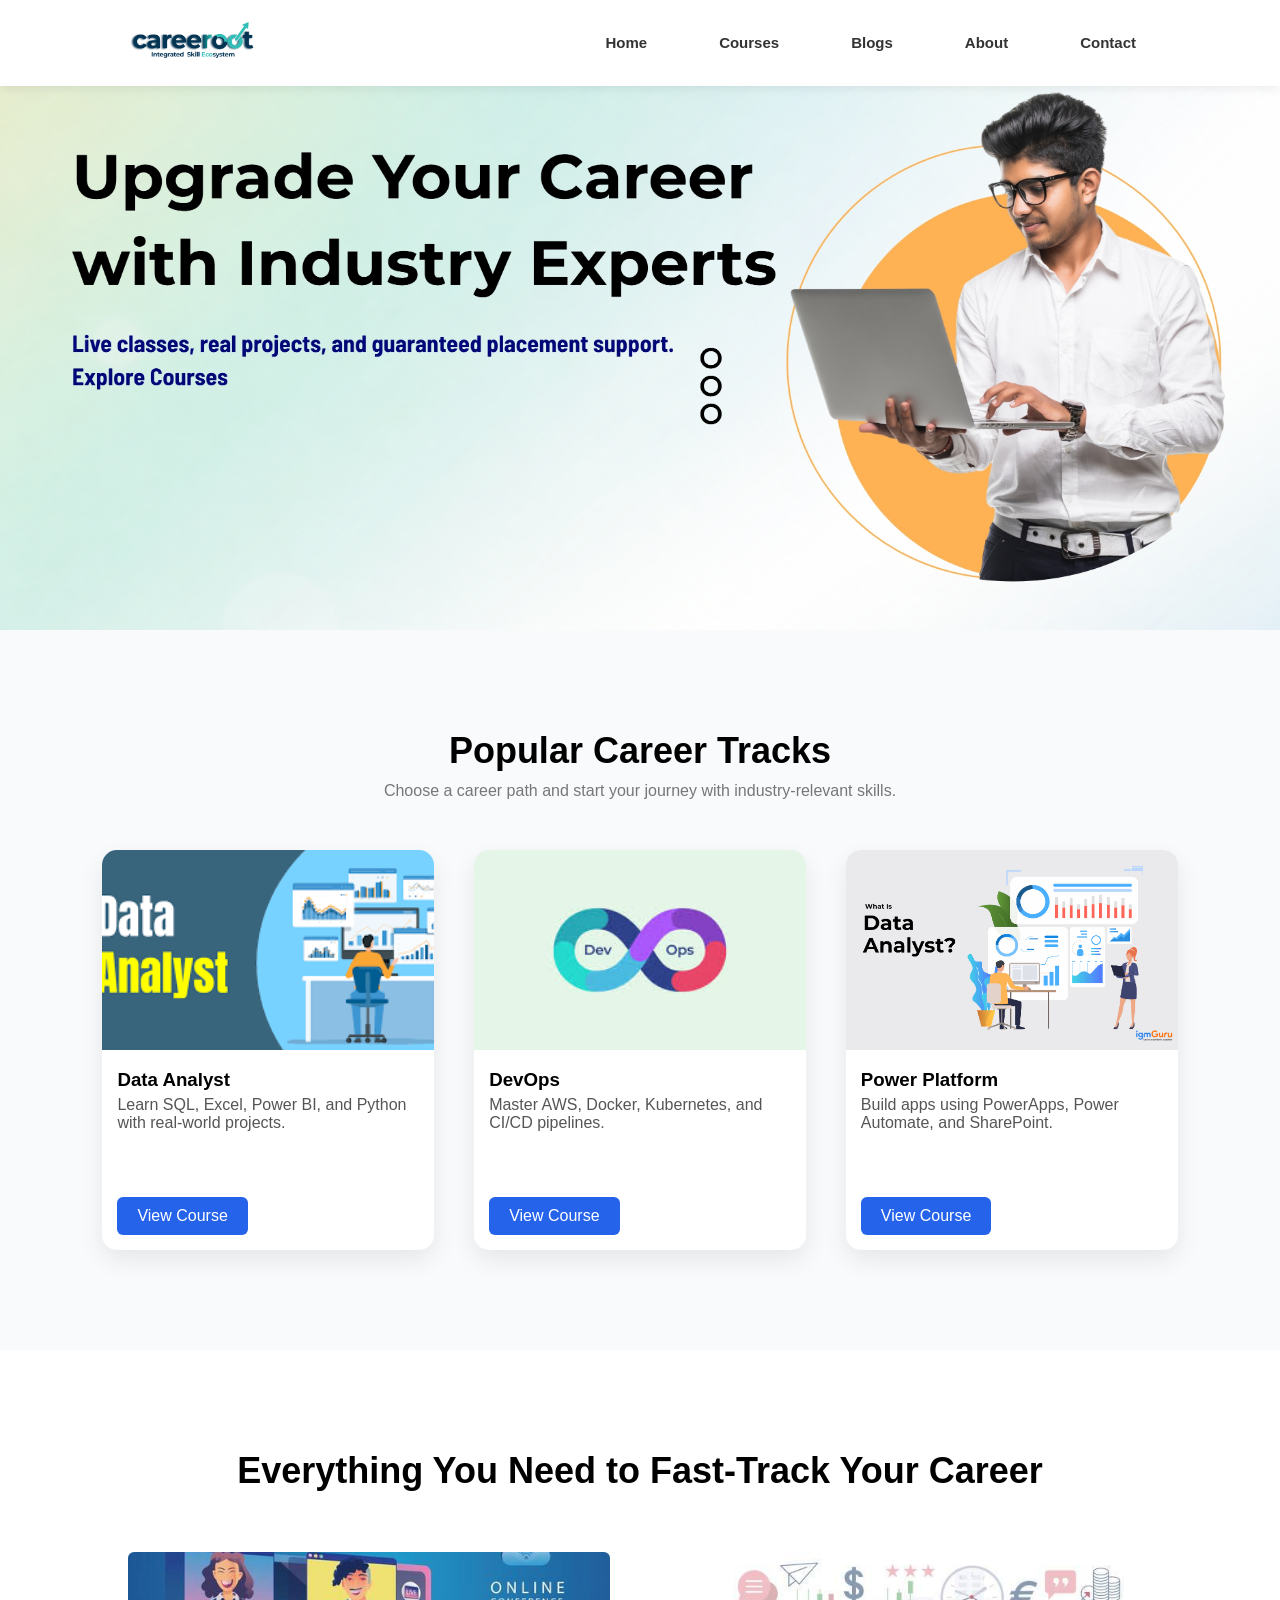
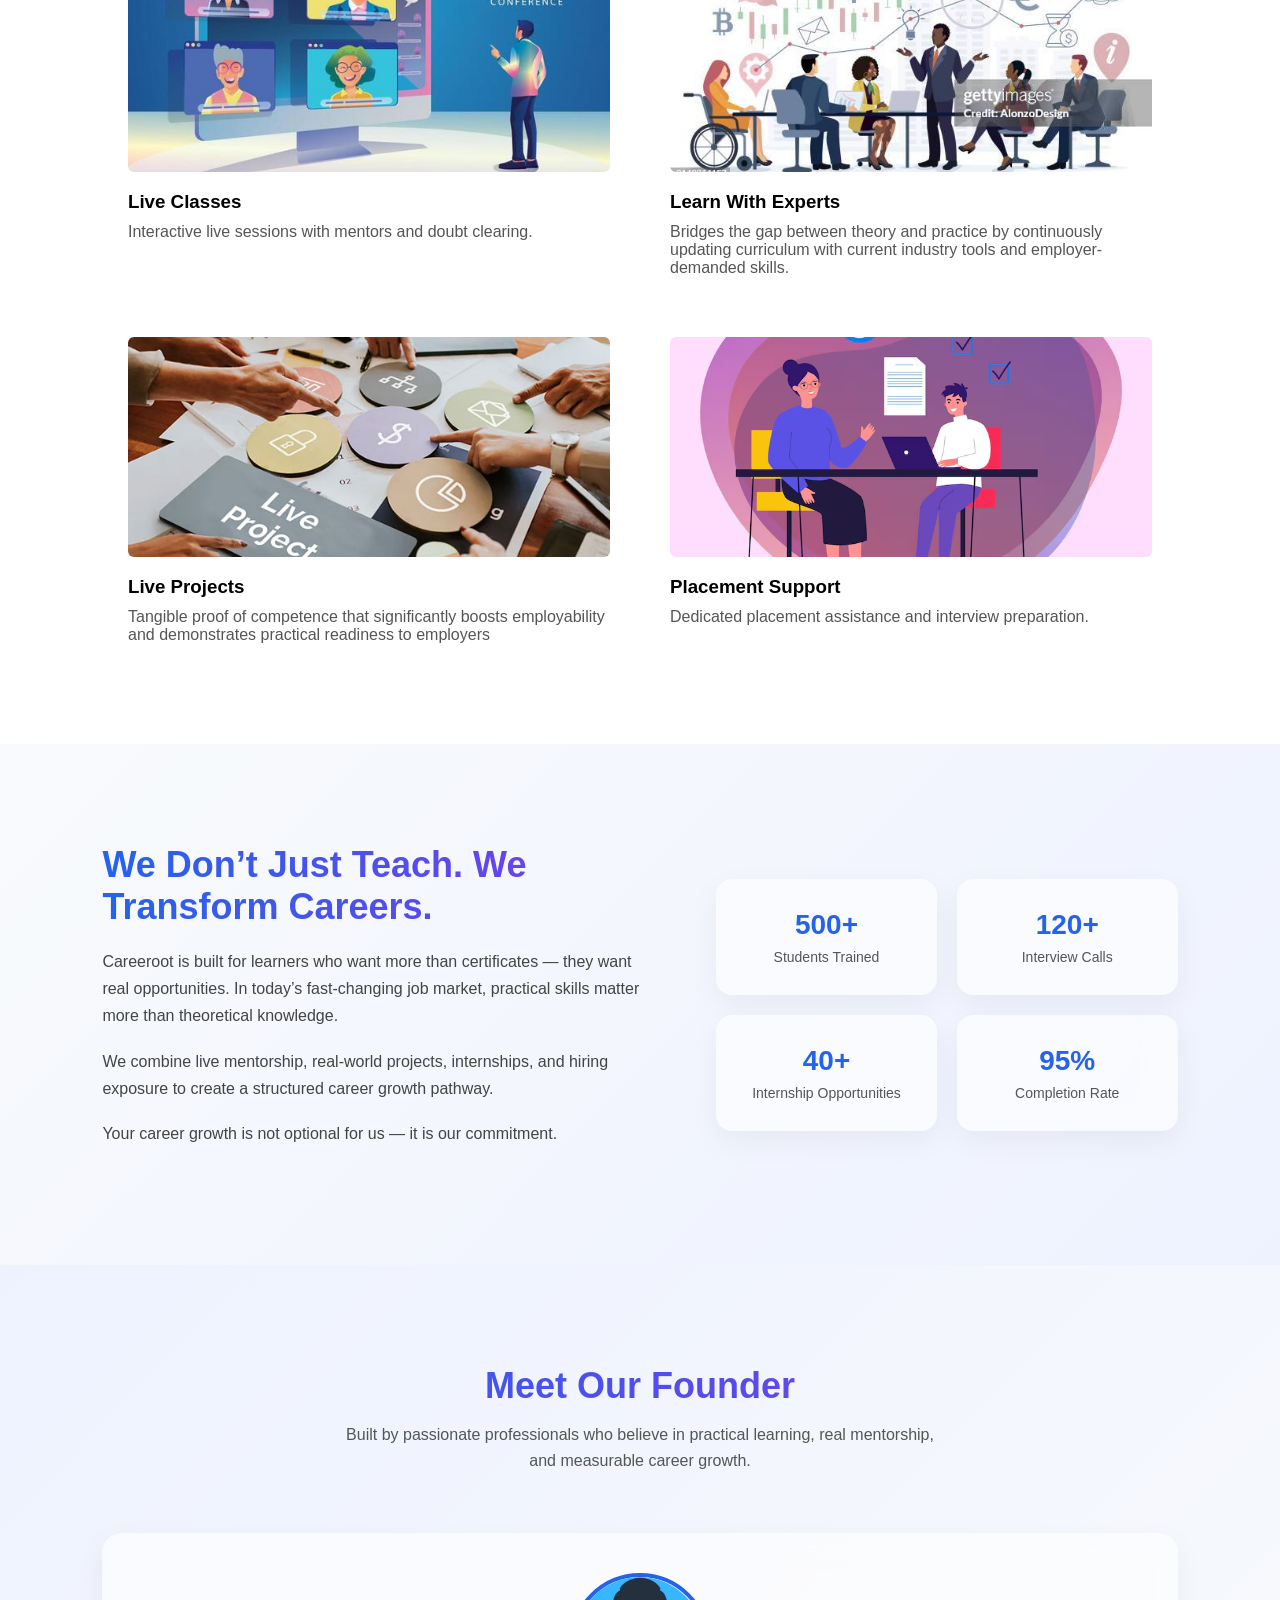
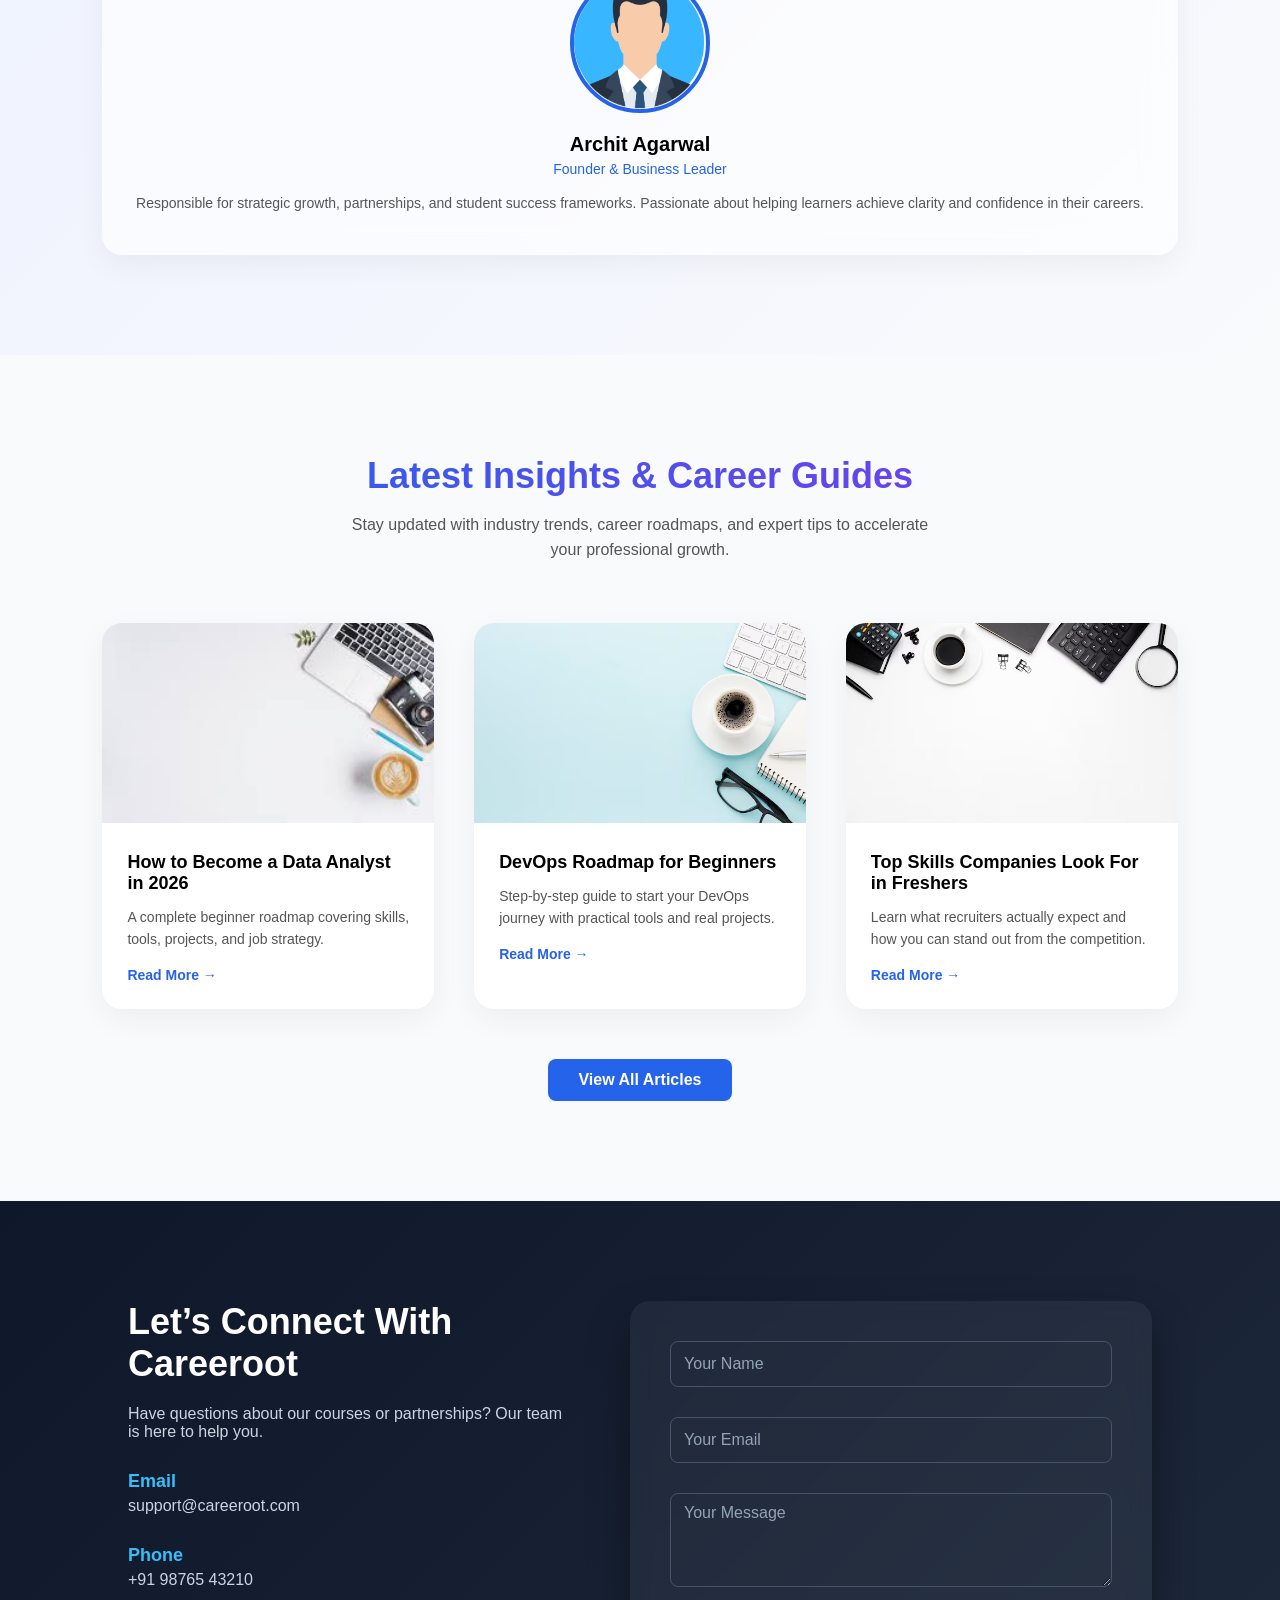
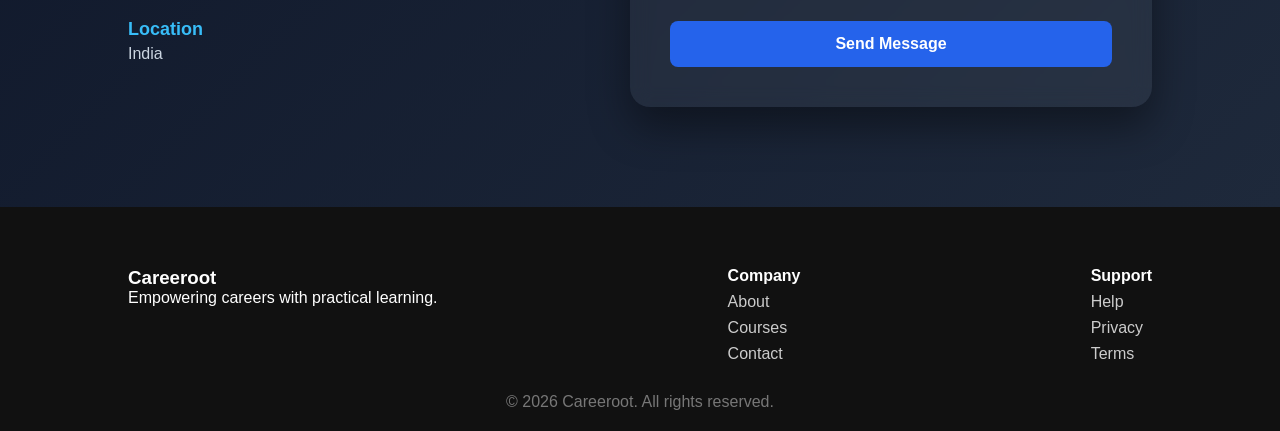
==== index.html @ f30ae2b1 "Update index.html" ====
<!DOCTYPE html>
<html lang="en">
<head>
<meta charset="UTF-8">
<meta name="viewport" content="width=device-width, initial-scale=1.0">
<title>Careeroot</title>
<link rel="stylesheet" href="style.css">
</head>

<body>

<!-- HEADER -->
<header class="header">
  <div class="logo">
  <img src="Logo/IMG_7781.png" alt="Careeroot Logo">
</div>
  <!-- for hambuerger menu-->
  <button class="hamburger" aria-label="Toggle navigation" aria-expanded="false" aria-controls="main-nav">
    <span class="bar"></span>
    <span class="bar"></span>
    <span class="bar"></span>
  </button>

  <nav id="main-nav" class="nav" >
    <ul>
      <li><a href="index.html">Home</a></li>
      <li><a href="courses.html">Courses</a></li>
      <li><a href="blog.html">Blogs</a></li>
      <li><a href="index.html#about">About</a></li>
      <li><a href="index.html#contact">Contact</a></li>
    </ul>
  </nav>
</header>

<!-- HERO SECTION -->
<section class="hero">
  <div class="hero-content">
<!--    <h1>Upgrade Your Career with Industry Experts</h1>
    <p>Live classes, real projects, and guaranteed placement support.</p> -->
   
  </div>
</section>

<!-- COURSES INSIGHT -->
<section class="courses-insight">

  <h2>Popular Career Tracks</h2>
  <p>Choose a career path and start your journey with industry-relevant skills.</p>

  <div class="courses-insight-container">

    <div class="course-card">
      <img src="images/data.png" alt="Data Analyst">
      <h3>Data Analyst</h3>
      <p>Learn SQL, Excel, Power BI, and Python with real-world projects.</p>
      <a href="courses.html" class="course-btn">View Course</a>
    </div>

    <div class="course-card">
      <img src="images/devops.jpg" alt="DevOps">
      <h3>DevOps</h3>
      <p>Master AWS, Docker, Kubernetes, and CI/CD pipelines.</p>
      <a href="courses.html" class="course-btn">View Course</a>
    </div>

    <div class="course-card">
      <img src="images/power.png" alt="Power Platform">
      <h3>Power Platform</h3>
      <p>Build apps using PowerApps, Power Automate, and SharePoint.</p>
      <a href="courses.html" class="course-btn">View Course</a>
    </div>

  </div>

</section>

<!-- PREMIUM LEARNING -->
<section class="premium" id="premium">

  <h2>Everything You Need to Fast-Track Your Career</h2>

  <div class="premium-container">

    <div class="premium-card">
      <img src="images/Card1.jpg">
      <h3>Live Classes</h3>
      <p>Interactive live sessions with mentors and doubt clearing.</p>
    </div>

    <div class="premium-card">
      <img src="images/card2.jpg">
      <h3>Learn With Experts</h3>
      <p>Bridges the gap between theory and practice by continuously updating curriculum with current industry tools and employer-demanded skills.</p>
    </div>

    <div class="premium-card">
      <img src="images/card3.jpg">
      <h3>Live Projects</h3>
      <p>Tangible proof of competence that significantly boosts employability and demonstrates practical readiness to employers</p>
    </div>

        <div class="premium-card">
      <img src="images/card4.avif">
      <h3>Placement Support</h3>
      <p>Dedicated placement assistance and interview preparation.</p>
    </div>

  </div>

</section>


<!-- ABOUT -->
<section id="about" class="about">

  <div class="about-container">

    <div class="about-text">
      <h2>We Don’t Just Teach. We Transform Careers.</h2>

      <p>
        Careeroot is built for learners who want more than certificates — 
        they want real opportunities. In today’s fast-changing job market, 
        practical skills matter more than theoretical knowledge.
      </p>

      <p>
        We combine live mentorship, real-world projects, internships, and 
        hiring exposure to create a structured career growth pathway.
      </p>

      <p>
        Your career growth is not optional for us — it is our commitment.
      </p>
    </div>

    <div class="about-stats">
      <div class="stat-card">
        <h3>500+</h3>
        <p>Students Trained</p>
      </div>

      <div class="stat-card">
        <h3>120+</h3>
        <p>Interview Calls</p>
      </div>

      <div class="stat-card">
        <h3>40+</h3>
        <p>Internship Opportunities</p>
      </div>

      <div class="stat-card">
        <h3>95%</h3>
        <p>Completion Rate</p>
      </div>
    </div>

  </div>

</section>
<!-- ================= FOUNDERS SECTION ================= -->
<section id="founders" class="founders">

  <div class="founders-container">

    <div class="founders-heading">
      <h2>Meet Our Founder</h2>
      <p>
        Built by passionate professionals who believe in practical learning,
        real mentorship, and measurable career growth.
      </p>
    </div>

    <div class="founders-grid">

           <!-- Founder 2 -->
      <div class="founder-card">
        <div class="founder-image">
          <img src="Profile/dummy.png" alt="Founder 2">
        </div>
        <h3>Archit Agarwal</h3>
        <span>Founder & Business Leader</span>
        <p>
          Responsible for strategic growth, partnerships, and student
          success frameworks. Passionate about helping learners achieve
          clarity and confidence in their careers.
        </p>
      </div>

    </div>

  </div>

</section>

<!-- ================= BLOG SECTION ================= -->
<section id="blogs" class="blogs">

  <div class="blogs-container">

    <div class="blogs-heading">
      <h2>Latest Insights & Career Guides</h2>
      <p>
        Stay updated with industry trends, career roadmaps, and expert tips
        to accelerate your professional growth.
      </p>
    </div>

    <div class="blogs-grid">

      <!-- Blog 1 -->
      <div class="blog-card">
        <img src="images/blog.jpg" alt="Blog 1">
        <div class="blog-content">
          <h3>How to Become a Data Analyst in 2026</h3>
          <p>
            A complete beginner roadmap covering skills, tools,
            projects, and job strategy.
          </p>
          <a href="blog.html" class="read-more">Read More →</a>
        </div>
      </div>

      <!-- Blog 2 -->
      <div class="blog-card">
        <img src="images/blog2.avif" alt="Blog 2">
        <div class="blog-content">
          <h3>DevOps Roadmap for Beginners</h3>
          <p>
            Step-by-step guide to start your DevOps journey with
            practical tools and real projects.
          </p>
          <a href="blog.html" class="read-more">Read More →</a>
        </div>
      </div>

      <!-- Blog 3 -->
      <div class="blog-card">
        <img src="images/blog3.avif" alt="Blog 3">
        <div class="blog-content">
          <h3>Top Skills Companies Look For in Freshers</h3>
          <p>
            Learn what recruiters actually expect and how you
            can stand out from the competition.
          </p>
          <a href="blog.html" class="read-more">Read More →</a>
        </div>
      </div>

    </div>

    
  <!-- 👇 ADD IT HERE -->
    <div class="view-all">
      <a href="blog.html" class="view-btn">View All Articles</a>
    </div>

  </div>

</section>

<!-- CONTACT SECTION -->
<section id="contact" class="contact">

  <div class="contact-container">

    <!-- Left Side -->
    <div class="contact-info">
      <h2>Let’s Connect With Careeroot</h2>
      <p>Have questions about our courses or partnerships? Our team is here to help you.</p>

      <div class="info-box">
        <h4>Email</h4>
        <p>support@careeroot.com</p>
      </div>

      <div class="info-box">
        <h4>Phone</h4>
        <p>+91 98765 43210</p>
      </div>

      <div class="info-box">
        <h4>Location</h4>
        <p>India</p>
      </div>

    </div>

    <!-- Right Side Form -->
    <div class="contact-form">
  <form action="https://formsubmit.co/guessmeammanish@gmail.com" method="POST">

    <div class="input-group">
      <input type="text" name="name" required>
      <label>Your Name</label>
    </div>

    <div class="input-group">
      <input 
        type="email" 
        name="email" 
        required 
        pattern="[a-z0-9._%+-]+@[a-z0-9.-]+\.[a-z]{2,}$"
        title="Please enter a valid email address (e.g. example@gmail.com)"
      >
      <label>Your Email</label>
    </div>

    <div class="input-group">
      <textarea name="message" rows="4" required></textarea>
      <label>Your Message</label>
    </div>

    <button type="submit" class="contact-btn">Send Message</button>

  </form>
</div>
    </section>

<!-- FOOTER -->
<footer>
  <div class="footer-container">

    <div>
      <h3>Careeroot</h3>
      <p>Empowering careers with practical learning.</p>
    </div>

    <div>
      <h4>Company</h4>
      <a href="#">About</a>
      <a href="#">Courses</a>
      <a href="#">Contact</a>
    </div>

    <div>
      <h4>Support</h4>
      <a href="#">Help</a>
      <a href="#">Privacy</a>
      <a href="#">Terms</a>
    </div>

  </div>

  <p class="copy">© 2026 Careeroot. All rights reserved.</p>

</footer>

<script src="js/slider.js"></script>
<script src="js/hammenu.js"></script>
<script src="js/form.js"></script>

</body>
</html>
---- style.css ----
*{
  margin:0;
  padding:0;
  box-sizing:border-box;
  font-family:Arial, sans-serif;
}

/* HEADER */
.header{
  position:fixed;
  width:100%;
  top:0;
  display:flex;
  justify-content:space-between;
  align-items:center;
  padding:20px 10%;
  background:white;
  box-shadow:0 2px 10px rgba(0,0,0,0.08);
  z-index:1000;
}
/* hamburger button (hidden on desktop) */
.hamburger{ display:none; background:none; border:0; cursor:pointer; padding:8px; }
.hamburger .bar{ display:block; width:24px; height:2px; background:#333; margin:5px 0; transition:transform .25s ease, opacity .25s ease; }

.header img{
  width:100%;
  height:auto;
  object-fit:cover;
}

.logo{
  font-size:24px;
  font-weight:bold;
}
.logo{
  font-size:24px;
  font-weight:bold;
}

/* 👇 ADD THIS RIGHT BELOW */
.logo img{
  height:40px;
  width:auto;
}

nav ul{
  display:flex;
  gap:40px; /* increased from 30px */
  list-style:none;
}

nav a{
  text-decoration:none;
  color:#333;
  font-weight:600;
  font-size:15px;
  padding:8px 16px;
  border-radius:6px;
  transition:0.3s;
}

nav a:hover{
  background:#fff;
  color:#2563eb;
  box-shadow:0 4px 12px rgba(0,0,0,0.15);
}
/* MOBILE: below 768px */
@media (max-width:768px){
  .hamburger{ display:block; }

  nav{
    position:fixed;
    top:70px;
    right:0;
    left:0;
    background:#fff;
    transform:translateY(-10px);
    transition:opacity .2s ease, transform .2s ease;
    opacity:0;
    pointer-events:none;
  }

  nav.open{
    opacity:1;
    pointer-events:auto;
    transform:translateY(0);
  }

  nav ul{
    display:block;
    padding:16px;
  }

  nav ul li{
    margin:12px 0;
  }

  /* 👇 ADD THIS (your requirement) */
  nav a{
    display:block;
    padding:12px;
    border-radius:6px;
  }

  nav a:hover{
    background:#f1f5f9;
    box-shadow:0 4px 10px rgba(0,0,0,0.1);
  }

  /* hamburger animation */
  .hamburger.open .bar:nth-child(1){
    transform:translateY(7px) rotate(45deg);
  }

  .hamburger.open .bar:nth-child(2){
    opacity:0;
  }

  .hamburger.open .bar:nth-child(3){
    transform:translateY(-7px) rotate(-45deg);
  }
}


/* HERO */
.hero{
  height:60vh;
  display:flex;
  align-items:center;
  justify-content:center;
  text-align:center;
  color:rgb(0, 0, 0);
  padding:0 10%;
  background-size:contain;
  background-position:center;
  transition:1s;
}

.fade {
  opacity: 0.6;
}

.hero-content h1{
  font-size:48px;
  margin-bottom:20px;
}

.hero-content p{
  font-size:18px;
  margin-bottom:20px;
}




/* PREMIUM */
.premium{
  padding:100px 10%;
  background:white;
  text-align:center;
}

.premium h2{
  font-size:36px;
  margin-bottom:60px;
}

.premium-container{
  display:grid;
  grid-template-columns:repeat(2,1fr);
  gap:60px;
}

.premium-card{
  text-align:left;
}

.premium-card img{
  width:100%;
  height:220px;
  object-fit:cover;
  border-radius:6px;
  margin-bottom:15px;
}

.premium-card h3{
  margin-bottom:10px;
}

.premium-card p{
  color:#555;
}



/* ABOUT */
/* ================= ABOUT SECTION ================= */

.about{
  padding:100px 8%;
  background:linear-gradient(135deg,#f8fafc,#eef2ff);
  position:relative;
}

.about-container{
  display:grid;
  grid-template-columns:1.2fr 1fr;
  gap:60px;
  align-items:center;
}

.about-text h2{
  font-size:36px;
  margin-bottom:20px;
  background:linear-gradient(90deg,#2563eb,#7c3aed);
  -webkit-background-clip:text;
  -webkit-text-fill-color:transparent;
}

.about-text p{
  margin-bottom:18px;
  color:#444;
  line-height:1.7;
  font-size:16px;
}
/* ================= FOUNDERS SECTION ================= */

.founders{
  padding:100px 8%;
  background:linear-gradient(135deg,#eef2ff,#f8fafc);
}

.founders-container{
  max-width:1200px;
  margin:auto;
}

.founders-heading{
  text-align:center;
  margin-bottom:60px;
}

.founders-heading h2{
  font-size:36px;
  margin-bottom:15px;
  background:linear-gradient(90deg,#2563eb,#7c3aed);
  -webkit-background-clip:text;
  -webkit-text-fill-color:transparent;
}

.founders-heading p{
  color:#555;
  max-width:600px;
  margin:auto;
  line-height:1.6;
}

/* Grid */
.founders-grid{
  display:grid;
  grid-template-columns:repeat(auto-fit,minmax(300px,1fr));
  gap:40px;
}

/* Card */
.founder-card{
  background:rgba(255,255,255,0.6);
  backdrop-filter:blur(15px);
  border-radius:20px;
  padding:40px 25px;
  text-align:center;
  box-shadow:0 10px 30px rgba(0,0,0,0.05);
  transition:0.3s;
}

.founder-card:hover{
  transform:translateY(-10px);
  box-shadow:0 15px 40px rgba(0,0,0,0.1);
}

/* Image */
.founder-image{
  width:140px;
  height:140px;
  margin:0 auto 20px;
  border-radius:50%;
  overflow:hidden;
  border:4px solid #2563eb;
}

.founder-image img{
  width:100%;
  height:100%;
  object-fit:cover;
}

/* Text */
.founder-card h3{
  font-size:20px;
  margin-bottom:5px;
}

.founder-card span{
  display:block;
  font-size:14px;
  color:#2563eb;
  margin-bottom:15px;
  font-weight:500;
}

.founder-card p{
  font-size:14px;
  color:#555;
  line-height:1.6;
}

/* Responsive for phones/tablet*/
@media(max-width:768px){
  .founders{
    padding:70px 6%;
  }

  .founders-heading h2{
    font-size:28px;
  }

}

/* Stats Grid */
.about-stats{
  display:grid;
  grid-template-columns:repeat(2,1fr);
  gap:20px;
}

.stat-card{
  background:rgba(255,255,255,0.6);
  backdrop-filter:blur(15px);
  border-radius:16px;
  padding:30px;
  text-align:center;
  box-shadow:0 10px 30px rgba(0,0,0,0.05);
  transition:0.3s;
}

.stat-card:hover{
  transform:translateY(-8px);
  box-shadow:0 15px 40px rgba(0,0,0,0.1);
}

.stat-card h3{
  font-size:28px;
  color:#2563eb;
  margin-bottom:8px;
}

.stat-card p{
  color:#555;
  font-size:14px;
}

/* Responsive */
@media(max-width:900px){
  .about-container{
    grid-template-columns:1fr;
  }

  .about-text{
    text-align:center;
  }

  .about-stats{
    margin-top:30px;
  }
}

/* ================= BLOG SECTION ================= */

.blogs{
  padding:100px 8%;
  background:#f8fafc;
}

.blogs-container{
  max-width:1200px;
  margin:auto;
}

.blogs-heading{
  text-align:center;
  margin-bottom:60px;
}

.blogs-heading h2{
  font-size:36px;
  margin-bottom:15px;
  background:linear-gradient(90deg,#2563eb,#7c3aed);
  -webkit-background-clip:text;
  -webkit-text-fill-color:transparent;
}

.blogs-heading p{
  color:#555;
  max-width:600px;
  margin:auto;
  line-height:1.6;
}

/* Grid */
.blogs-grid{
  display:grid;
  grid-template-columns:repeat(auto-fit,minmax(300px,1fr));
  gap:40px;
}

/* Card */
.blog-card{
  background:#fff;
  border-radius:20px;
  overflow:hidden;
  box-shadow:0 10px 30px rgba(0,0,0,0.05);
  transition:0.3s;
}

.blog-card:hover{
  transform:translateY(-10px);
  box-shadow:0 15px 40px rgba(0,0,0,0.1);
}

.blog-card img{
  width:100%;
  height:200px;
  object-fit:cover;
}

.blog-content{
  padding:25px;
}

.blog-content h3{
  font-size:18px;
  margin-bottom:12px;
}

.blog-content p{
  font-size:14px;
  color:#555;
  line-height:1.6;
  margin-bottom:15px;
}

.read-more{
  text-decoration:none;
  color:#2563eb;
  font-weight:600;
  font-size:14px;
}

.read-more:hover{
  text-decoration:underline;
}

/* View All Button */
.view-all{
  text-align:center;
  margin-top:50px;
}

.view-btn{
  display:inline-block;
  padding:12px 30px;
  background:#2563eb;
  color:#fff;
  border-radius:8px;
  text-decoration:none;
  font-weight:600;
  transition:0.3s;
}

.view-btn:hover{
  background:#1d4ed8;
}

/* Responsive for mobile/tablet */
@media(max-width:768px){
  .blogs{
    padding:70px 6%;
  }

  .blogs-heading h2{
    font-size:28px;
  }
}
/* FOOTER */
footer{
  background:#111;
  color:white;
  padding:60px 10% 20px;
}

.footer-container{
  display:flex;
  justify-content:space-between;
  flex-wrap:wrap;
  gap:40px;
}

footer a{
  display:block;
  color:#ccc;
  margin-top:8px;
  text-decoration:none;
}

.copy{
  text-align:center;
  margin-top:30px;
  color:#777;
}


/* MOBILE */
@media(max-width:768px){

  .hero-content h1{
    font-size:28px;
  }

  nav ul{
    gap:15px;
  }

  .premium-container{
    grid-template-columns:1fr;
  }

  .footer-container{
    flex-direction:column;
  }

}
/*--------------------------------Courses----*/

/* COURSES PAGE */
.courses-page{
  padding:100px 8%;
  text-align:center;
}

.courses-page h1{
  font-size:38px;
  margin-bottom:10px;
}

.courses-page p{
  color:#777;
  margin-bottom:40px;
}

/* GRID */
.courses-grid{
  display:grid;
  grid-template-columns:repeat(auto-fit, minmax(260px,1fr));
  gap:30px;
}

/* CARD */
.course-card{
  background:#fff;
  border-radius:15px;
  overflow:hidden;
  box-shadow:0 10px 25px rgba(0,0,0,0.08);
  transition:0.3s;
}

.course-card:hover{
  transform:translateY(-10px);
}

.course-card img{
  width:100%;
  height:180px;
  object-fit:cover;
}

.course-card h3{
  margin:15px 0 5px;
}

.course-card p{
  padding:0 15px;
}

.course-card button{
  margin:15px;
  padding:10px 20px;
  border:none;
  background:#6c63ff;
  color:#fff;
  border-radius:6px;
  cursor:pointer;
}
.hero-btn{
  display:block; /* changed from inline-block */
  margin-top:15px; /* added spacing */
  padding:12px 28px;
  background:#2563eb;
  color:#fff;
  text-decoration:none;
  border-radius:8px;
  font-weight:600;
  transition:0.3s;
}

.hero-btn:hover{
  background:#1d4ed8;
  transform:translateY(-3px);
}
/* ================= BLOG PAGE ================= */

.blog-page{
  padding:100px 8%;
  background:#f8fafc;
}

.blog-page-container{
  max-width:900px;
  margin:auto;
}

.blog-page h1{
  text-align:center;
  font-size:36px;
  margin-bottom:60px;
  background:linear-gradient(90deg,#2563eb,#7c3aed);
  -webkit-background-clip:text;
  -webkit-text-fill-color:transparent;
}

.blog-full{
  background:#fff;
  padding:40px;
  border-radius:20px;
  margin-bottom:40px;
  box-shadow:0 10px 30px rgba(0,0,0,0.05);
  transition:0.3s;
}

.blog-full:hover{
  transform:translateY(-5px);
  box-shadow:0 15px 40px rgba(0,0,0,0.1);
}

.blog-full h2{
  margin-bottom:15px;
}

.blog-full p{
  line-height:1.7;
  color:#444;
  margin-bottom:15px;
}

/* CONTACT SECTION */
.contact{
  padding:100px 10%;
  background:linear-gradient(135deg,#0f172a,#1e293b);
  color:#fff;
}

.contact-container{
  display:flex;
  justify-content:space-between;
  gap:60px;
  flex-wrap:wrap;
}

.contact-info{
  flex:1;
}

.contact-info h2{
  font-size:36px;
  margin-bottom:20px;
}

.contact-info p{
  margin-bottom:30px;
  color:#cbd5e1;
}

.info-box{
  margin-bottom:20px;
}

.info-box h4{
  font-size:18px;
  color:#38bdf8;
  margin-bottom:5px;
}

.contact-form{
  flex:1;
  background:rgba(255,255,255,0.05);
  padding:40px;
  border-radius:20px;
  backdrop-filter:blur(10px);
  box-shadow:0 20px 40px rgba(0,0,0,0.4);
}

.input-group{
  position:relative;
  margin-bottom:30px;
}

.input-group input,
.input-group textarea{
  width:100%;
  padding:14px;
  background:transparent;
  border:1px solid #475569;
  border-radius:8px;
  outline:none;
  color:#fff;
  font-size:14px;
}

.input-group label{
  position:absolute;
  top:50%;
  left:14px;
  transform:translateY(-50%);
  color:#94a3b8;
  pointer-events:none;
  transition:0.3s;
}

.input-group textarea + label{
  top:20px;
}

.input-group input:focus + label,
.input-group input:valid + label,
.input-group textarea:focus + label,
.input-group textarea:valid + label{
  top:-10px;
  left:10px;
  font-size:12px;
  background:#1e293b;
  padding:0 5px;
  color:#38bdf8;
}

.contact-btn{
  width:100%;
  padding:14px;
  background:#2563eb;
  border:none;
  border-radius:8px;
  color:#fff;
  font-size:16px;
  font-weight:600;
  cursor:pointer;
  transition:0.3s;
}

.contact-btn:hover{
  background:#1d4ed8;
  transform:translateY(-3px);
}

/* Responsive */
@media(max-width:900px){
  .contact-container{
    flex-direction:column;
  }
}
/* ================= HOME COURSES (BIG CARDS) ================= */

.courses-insight{
  padding:100px 8%;
  text-align:center;
  background:#f8fafc;
}

.courses-insight h2{
  font-size:36px;
  margin-bottom:10px;
}

.courses-insight p{
  color:#777;
  margin-bottom:50px;
}

/* Grid */
.courses-insight-container{
  display:grid;
  grid-template-columns:repeat(auto-fit, minmax(300px,1fr));
  gap:40px;
}

/* SAME AS COURSES PAGE */
.course-card{
  background:#fff;
  border-radius:15px;
  overflow:hidden;
  box-shadow:0 10px 25px rgba(0,0,0,0.08);
  transition:0.3s;
  text-align:left;
}

.course-card:hover{
  transform:translateY(-10px);
}

.course-card img{  
  width:100%;
  height:200px;
  object-fit:cover;
}

.course-card h3{
  margin:15px 15px 5px;
}

.course-card p{
  padding:0 15px;
  color:#555;
}

/* Button */
.course-btn{
  display:inline-block;
  margin:15px;
  padding:10px 20px;
  background:#2563eb;
  color:#fff;
  border-radius:6px;
  text-decoration:none;
  transition:0.3s;
}

.course-btn:hover{
  background:#1d4ed8;
}

/* ================= RESPONSIVE HERO FIX ================= */

/* Default (desktop) */
.hero{
  height:70vh; /* slightly bigger */
  min-height:400px; /* prevents too small hero */
  background-size:cover;
  background-position:center;
  background-repeat:no-repeat;
  display:flex;
  align-items:center;
  justify-content:center;
  text-align:center;
}

/* Tablet */
@media (max-width:1024px){
  .hero{
    height:60vh;
    padding:0 5%;
  }
}

/* Mobile */
@media (max-width:768px){
  .hero{
    height:50vh;
    min-height:300px;
    padding:0 20px;
    background-position:center center;
  }

  .hero-content h1{
    font-size:24px;
  }

  .hero-content p{
    font-size:14px;
  }

  .hero-btn{
    font-size:14px;
    padding:10px 20px;
  }
}

/* Small mobile */
@media (max-width:480px){
  .hero{
    height:45vh;
  }
}
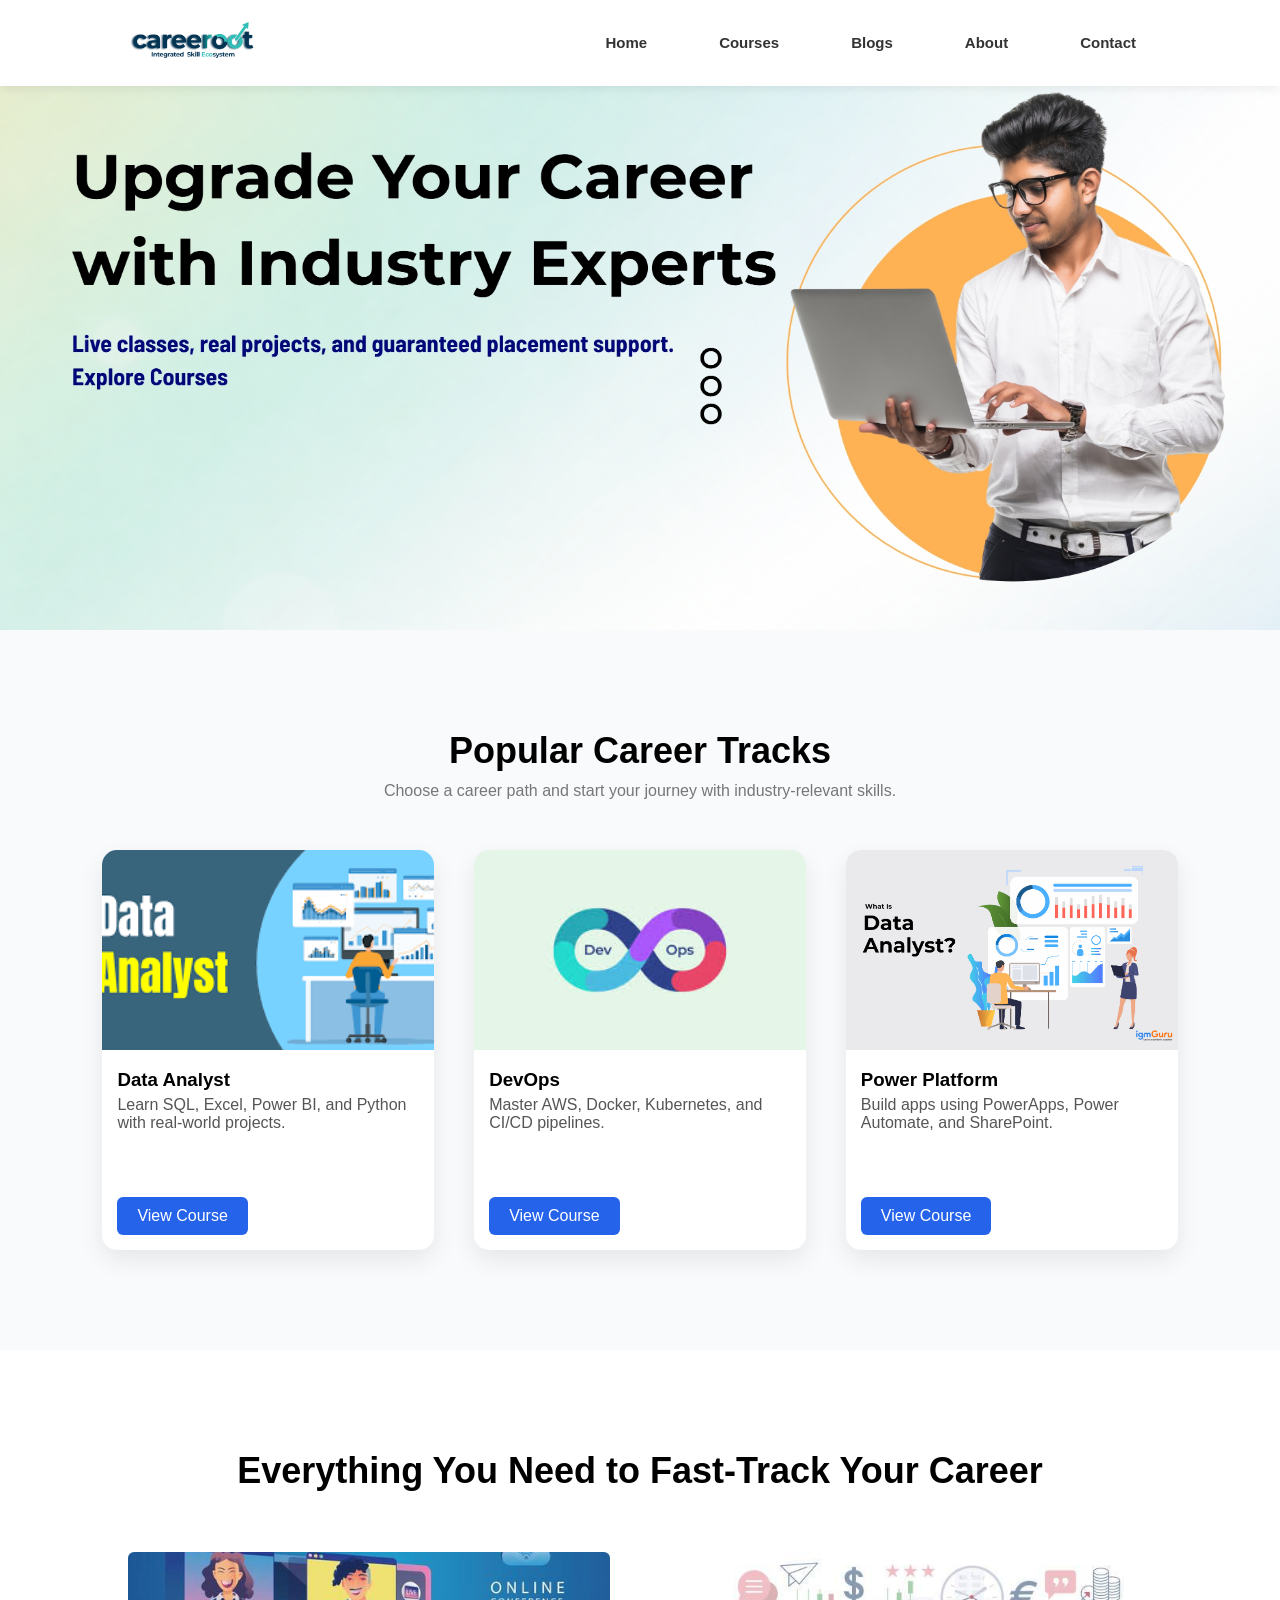
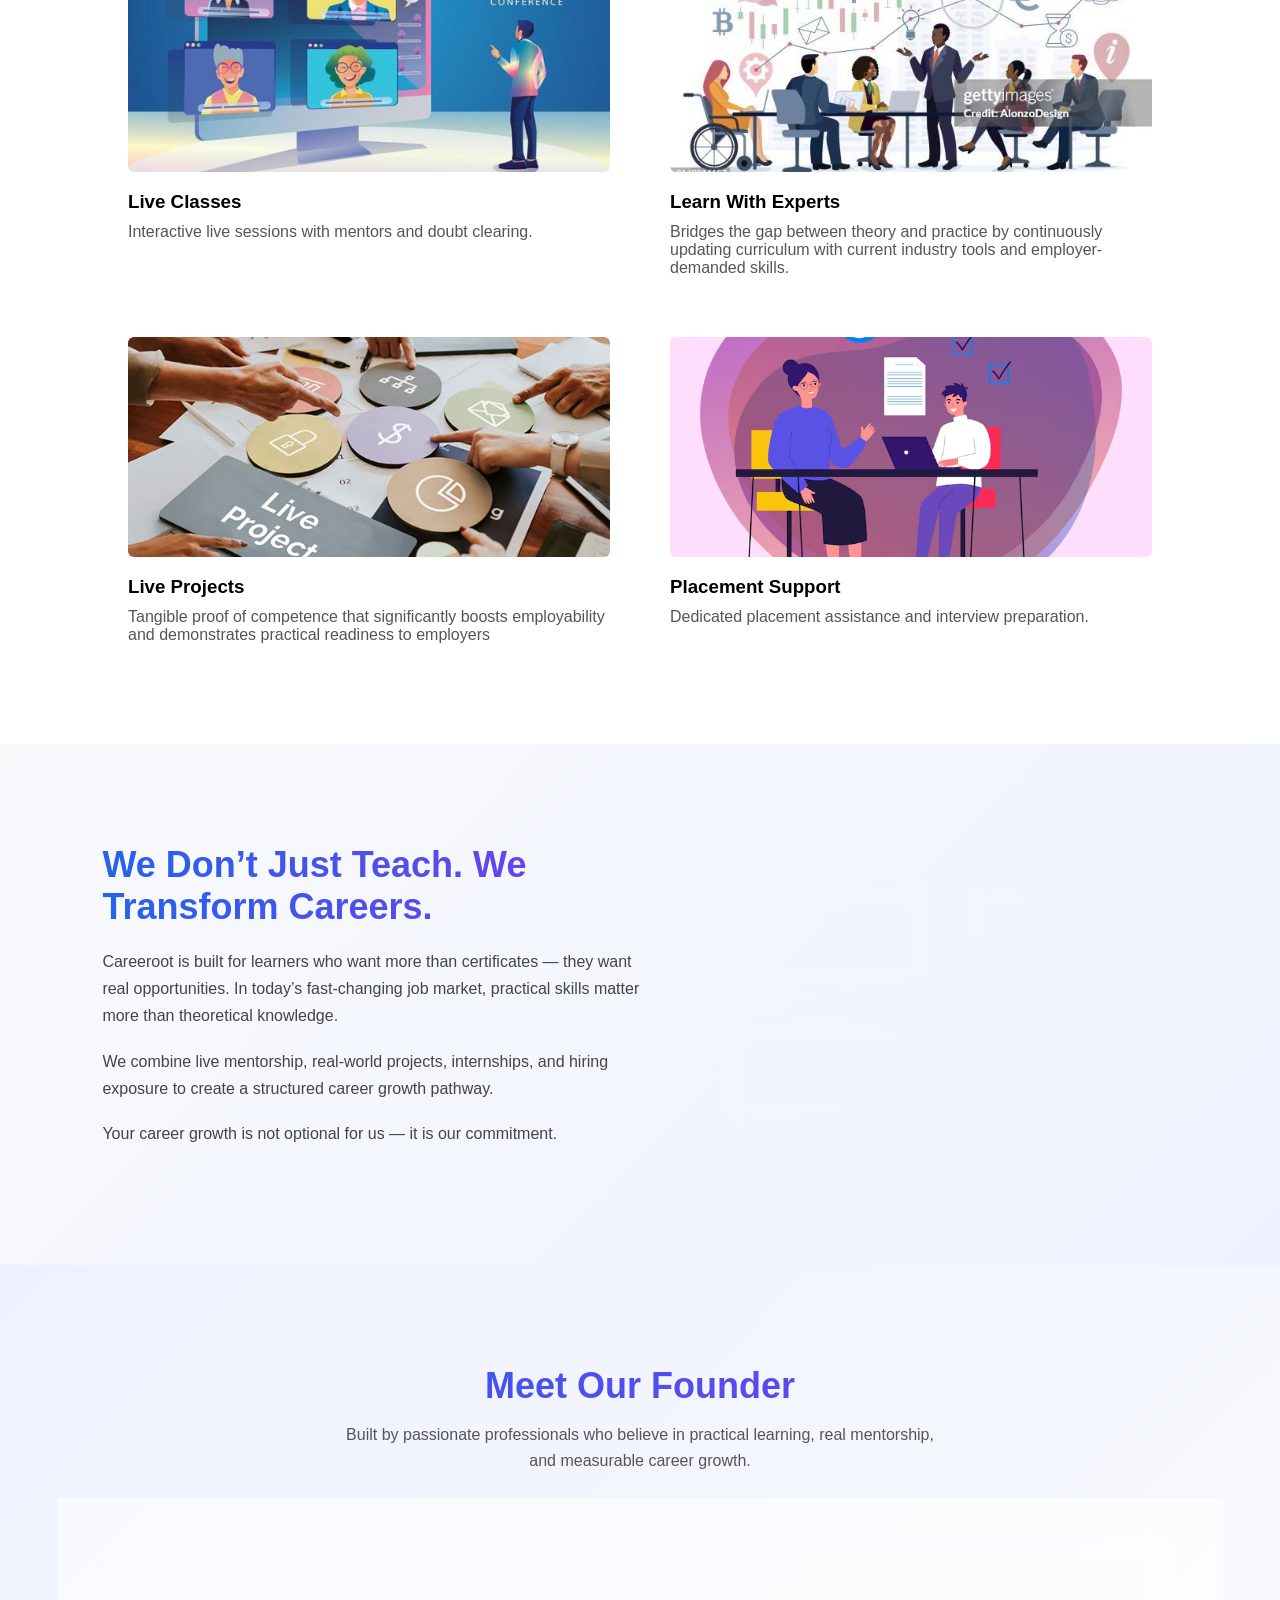
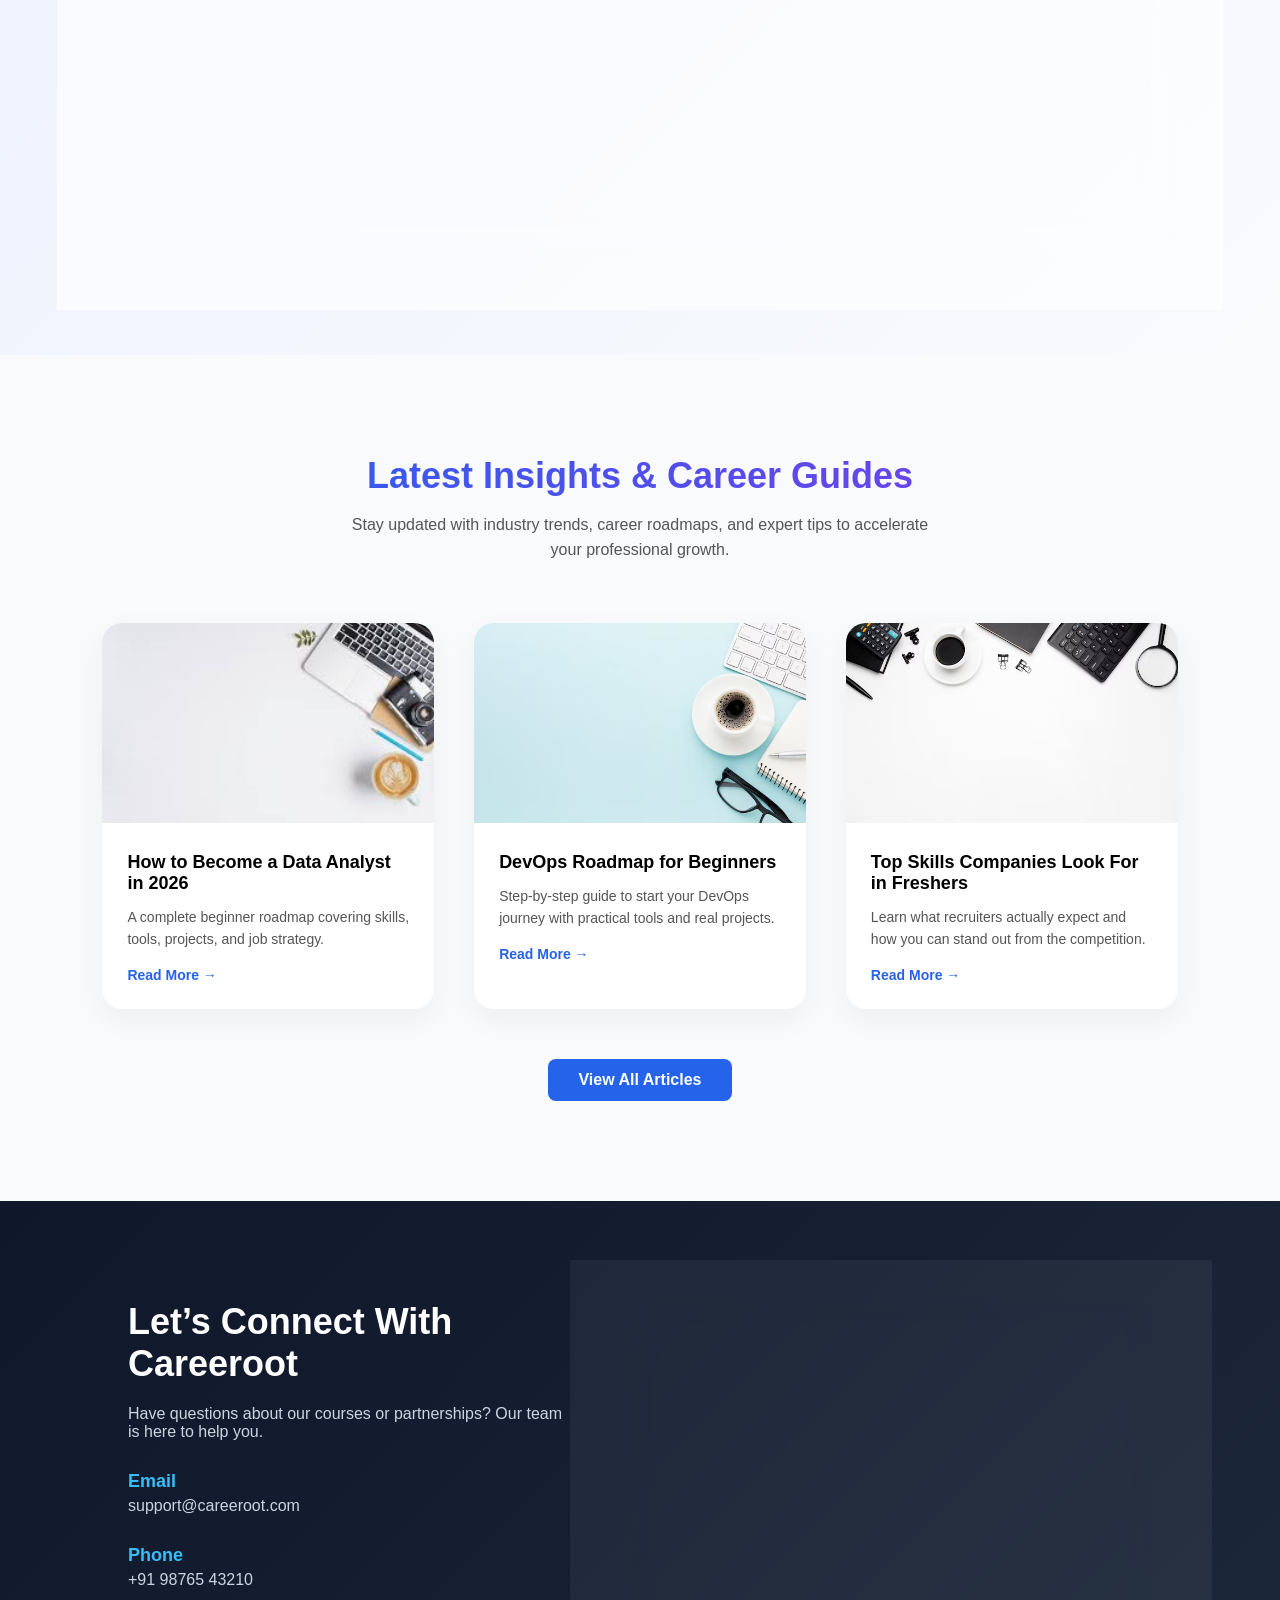
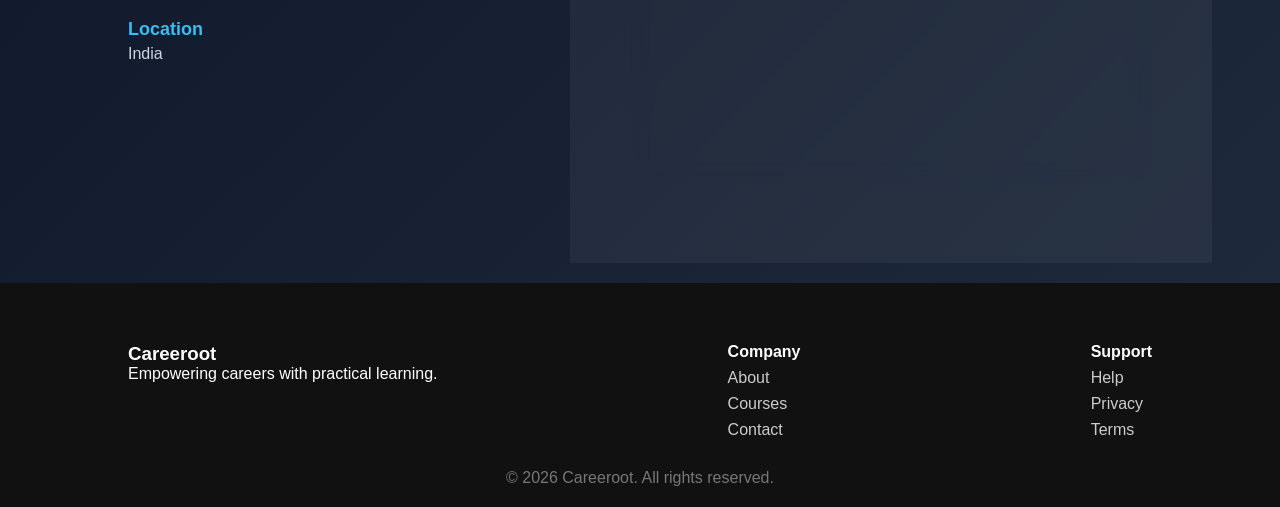
==== commit 81dd2b69: "Update index.html" ====
--- a/index.html
+++ b/index.html
@@ -297,6 +297,17 @@
     </div>
 
     <div class="input-group">
+  <input 
+    type="tel" 
+    name="phone" 
+    required 
+    pattern="[0-9]{10}" 
+    title="Please enter a valid 10-digit phone number"
+  >
+  <label>Your Phone Number</label>
+</div>
+
+    <div class="input-group">
       <input 
         type="email" 
         name="email" 
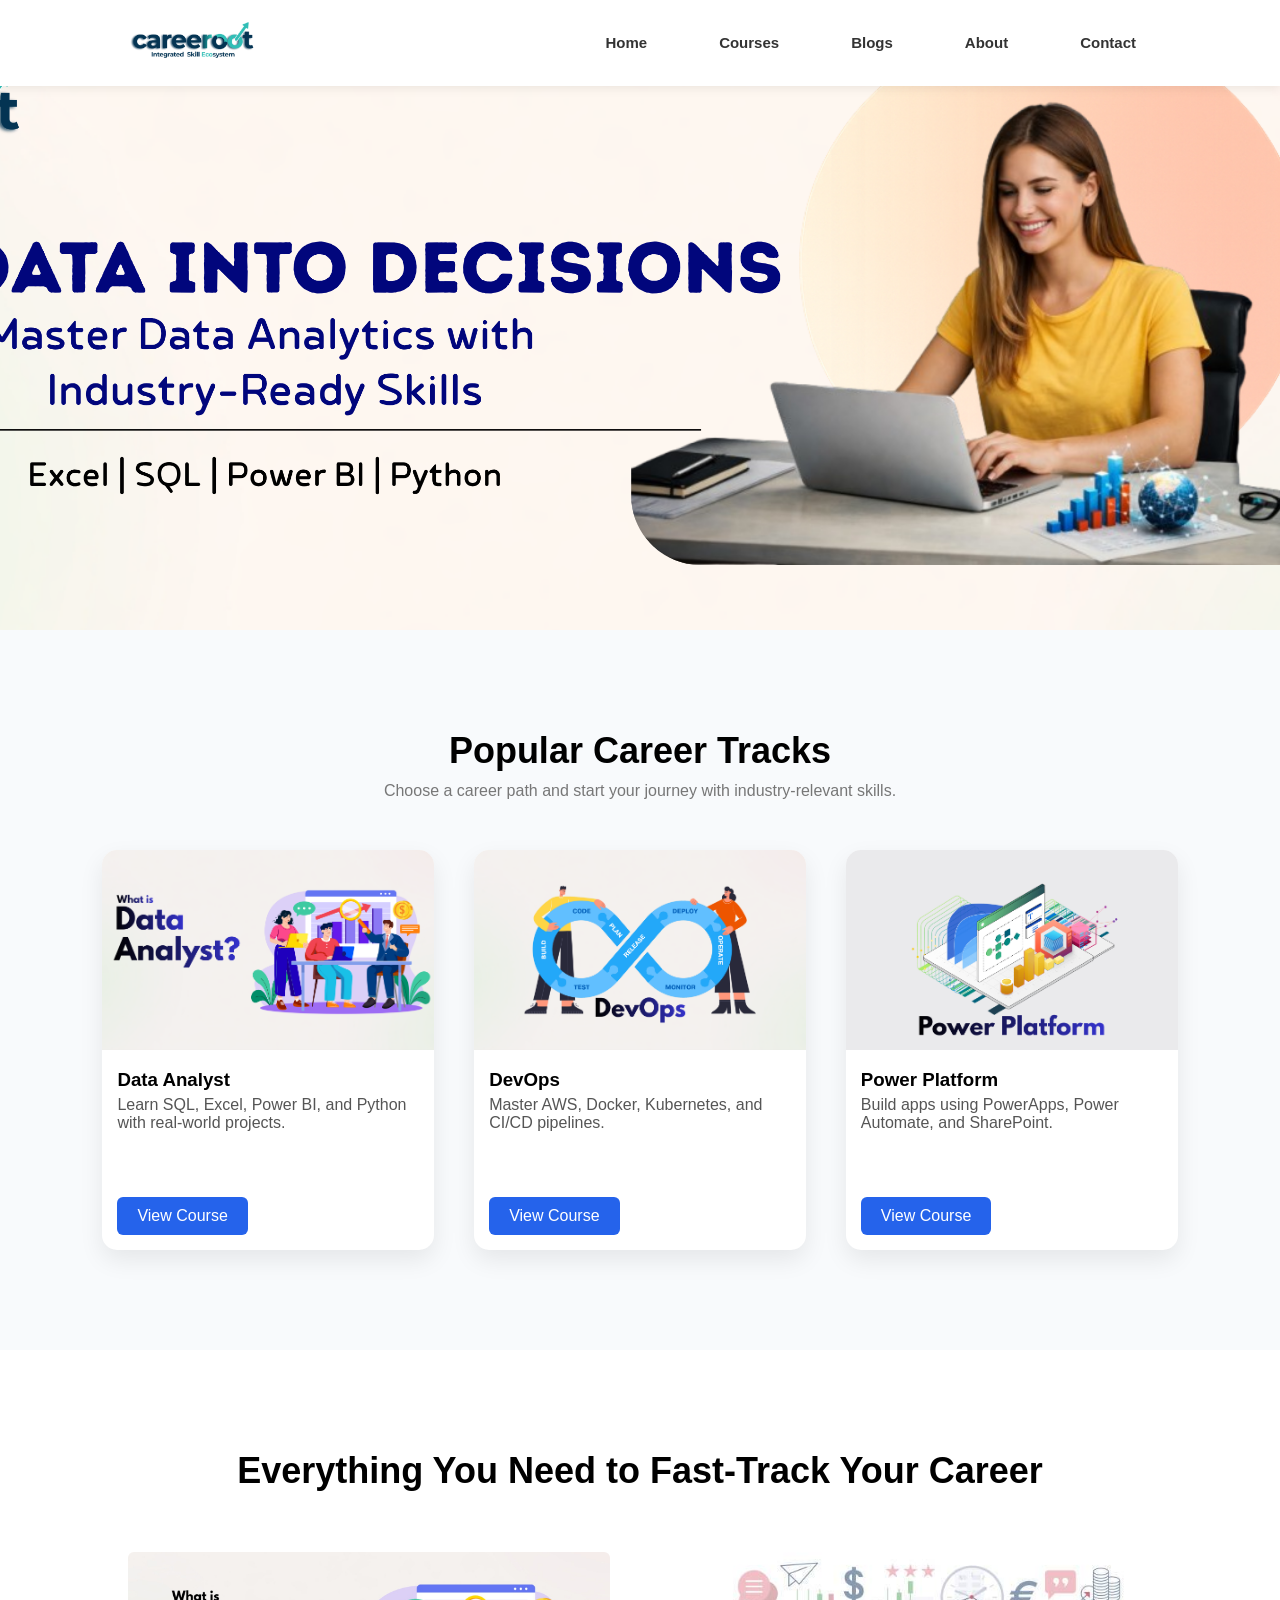
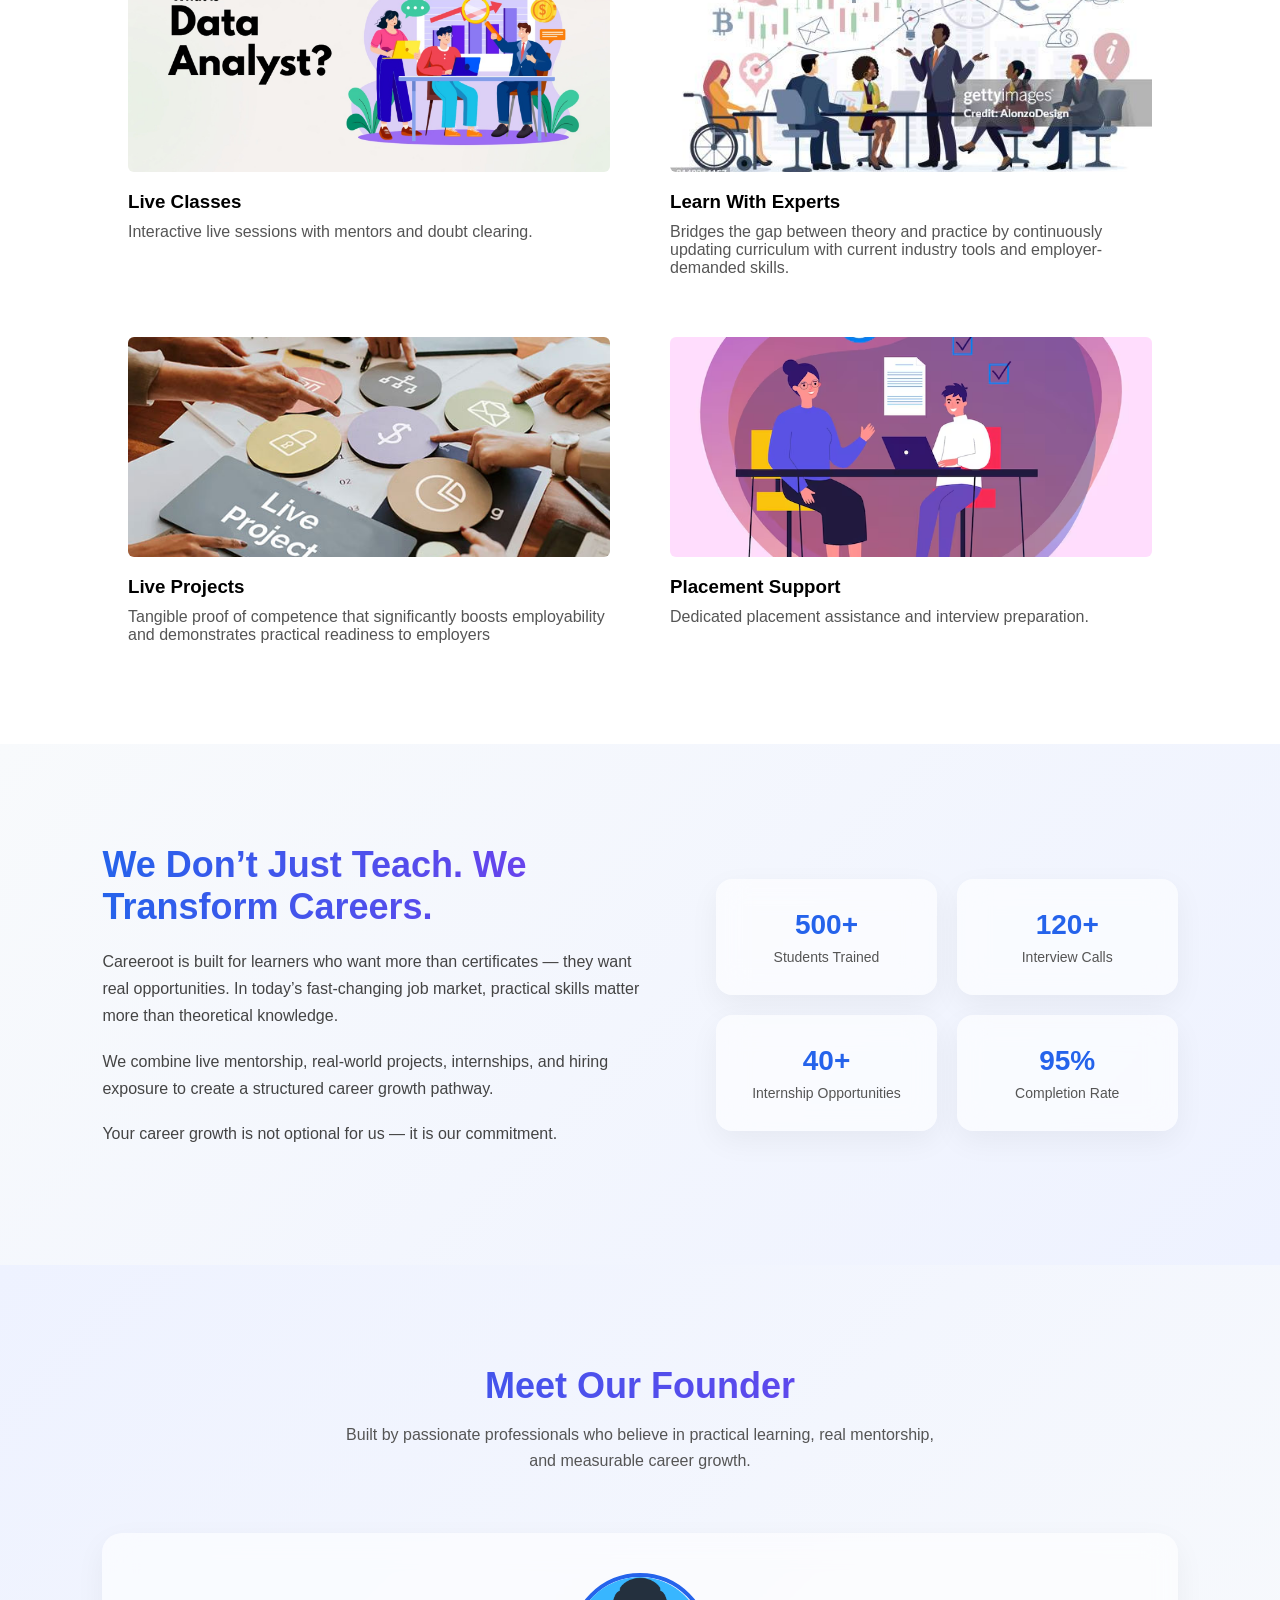
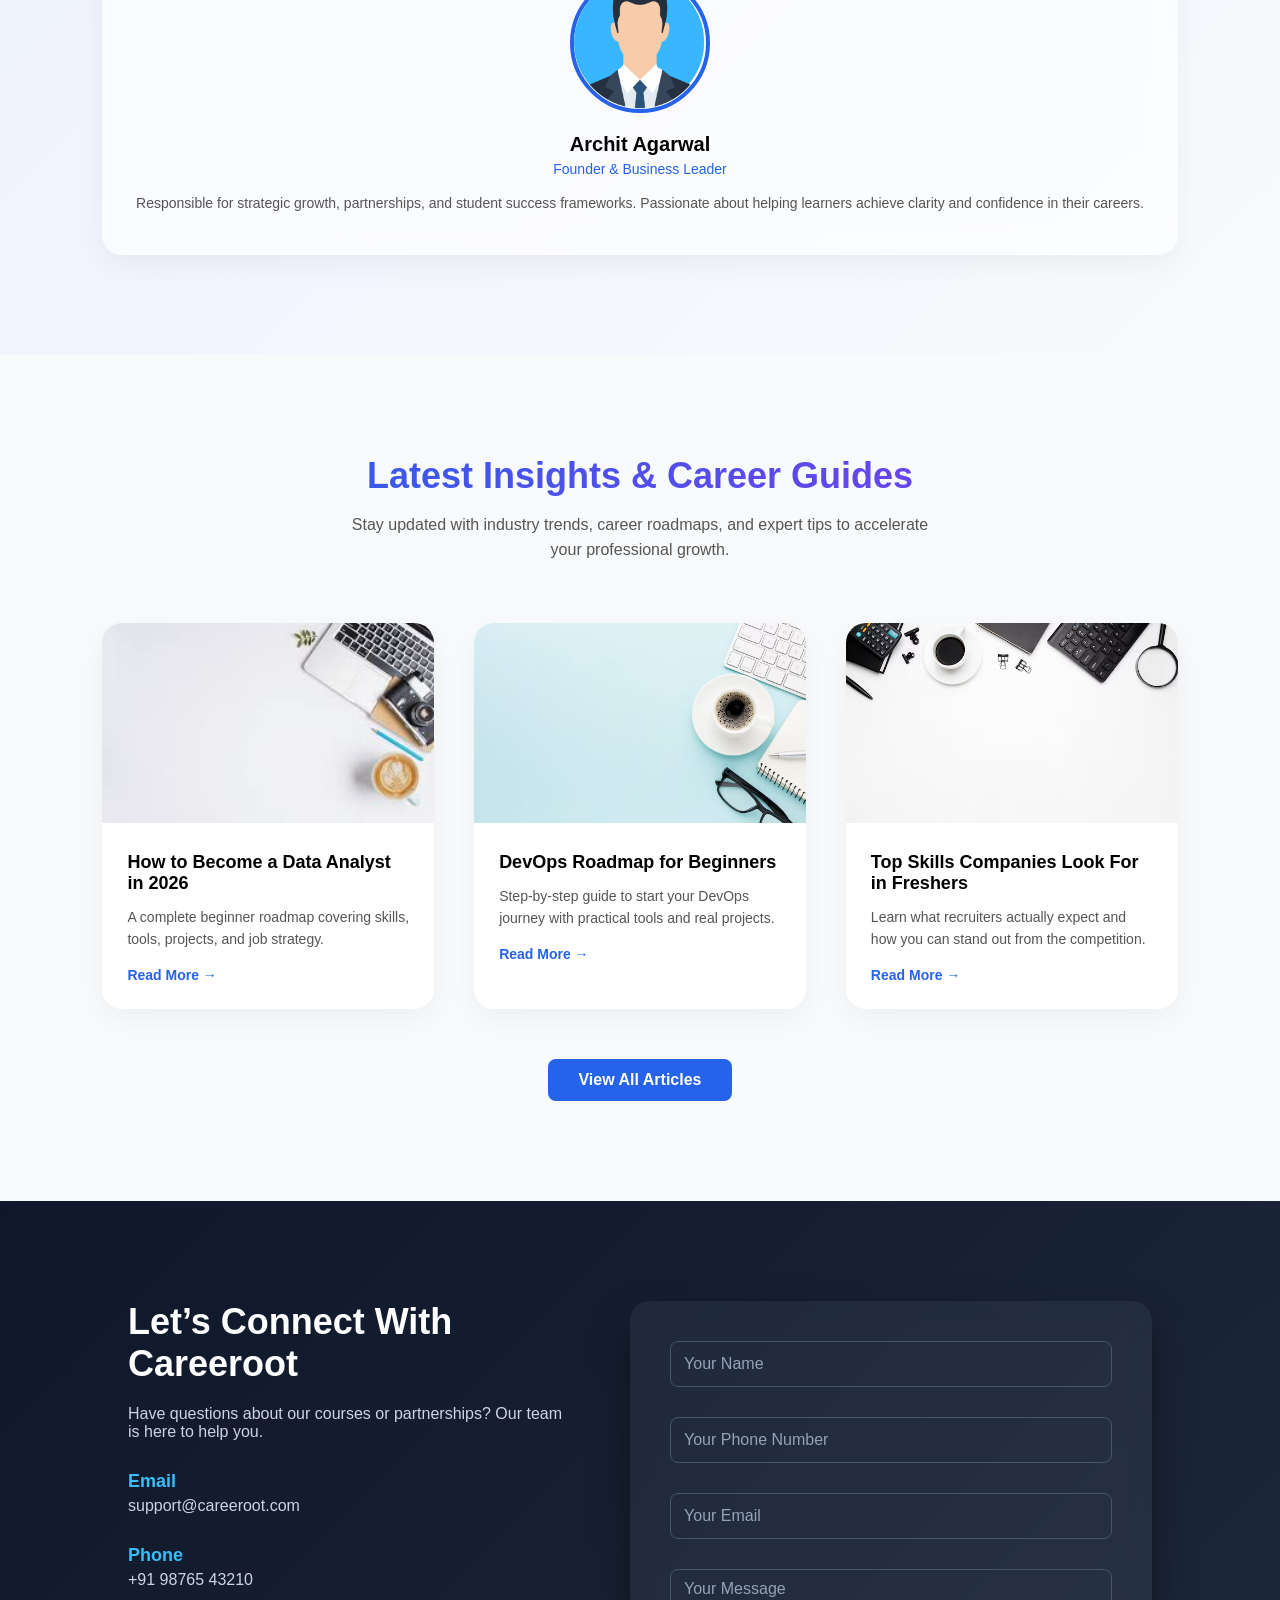
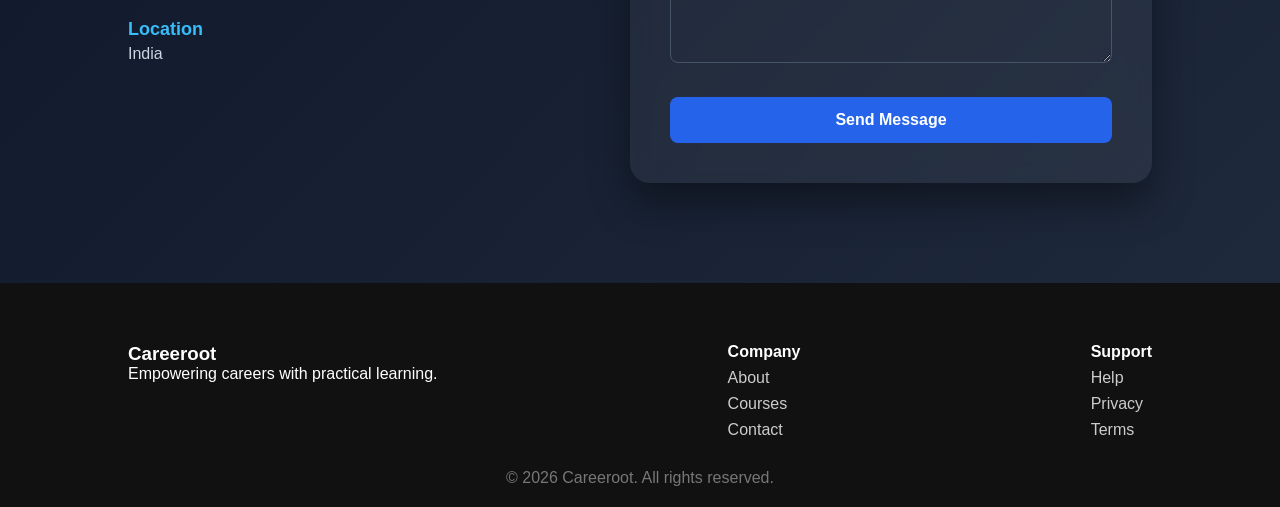
==== commit d1d3732f: "Add files via upload" ====
--- a/index.html
+++ b/index.html
@@ -50,21 +50,21 @@
   <div class="courses-insight-container">
 
     <div class="course-card">
-      <img src="images/data.png" alt="Data Analyst">
+      <img src="images/1.png" alt="Data Analyst">
       <h3>Data Analyst</h3>
       <p>Learn SQL, Excel, Power BI, and Python with real-world projects.</p>
       <a href="courses.html" class="course-btn">View Course</a>
     </div>
 
     <div class="course-card">
-      <img src="images/devops.jpg" alt="DevOps">
+      <img src="images/2.png" alt="DevOps">
       <h3>DevOps</h3>
       <p>Master AWS, Docker, Kubernetes, and CI/CD pipelines.</p>
       <a href="courses.html" class="course-btn">View Course</a>
     </div>
 
     <div class="course-card">
-      <img src="images/power.png" alt="Power Platform">
+      <img src="images/3.png" alt="Power Platform">
       <h3>Power Platform</h3>
       <p>Build apps using PowerApps, Power Automate, and SharePoint.</p>
       <a href="courses.html" class="course-btn">View Course</a>
@@ -82,7 +82,7 @@
   <div class="premium-container">
 
     <div class="premium-card">
-      <img src="images/Card1.jpg">
+      <img src="images/Card_1.jpeg">
       <h3>Live Classes</h3>
       <p>Interactive live sessions with mentors and doubt clearing.</p>
     </div>
@@ -327,7 +327,8 @@
 
   </form>
 </div>
-    </section>
+
+</section>
 
 <!-- FOOTER -->
 <footer>
@@ -363,4 +364,4 @@
 <script src="js/form.js"></script>
 
 </body>
-</html>
+</html>
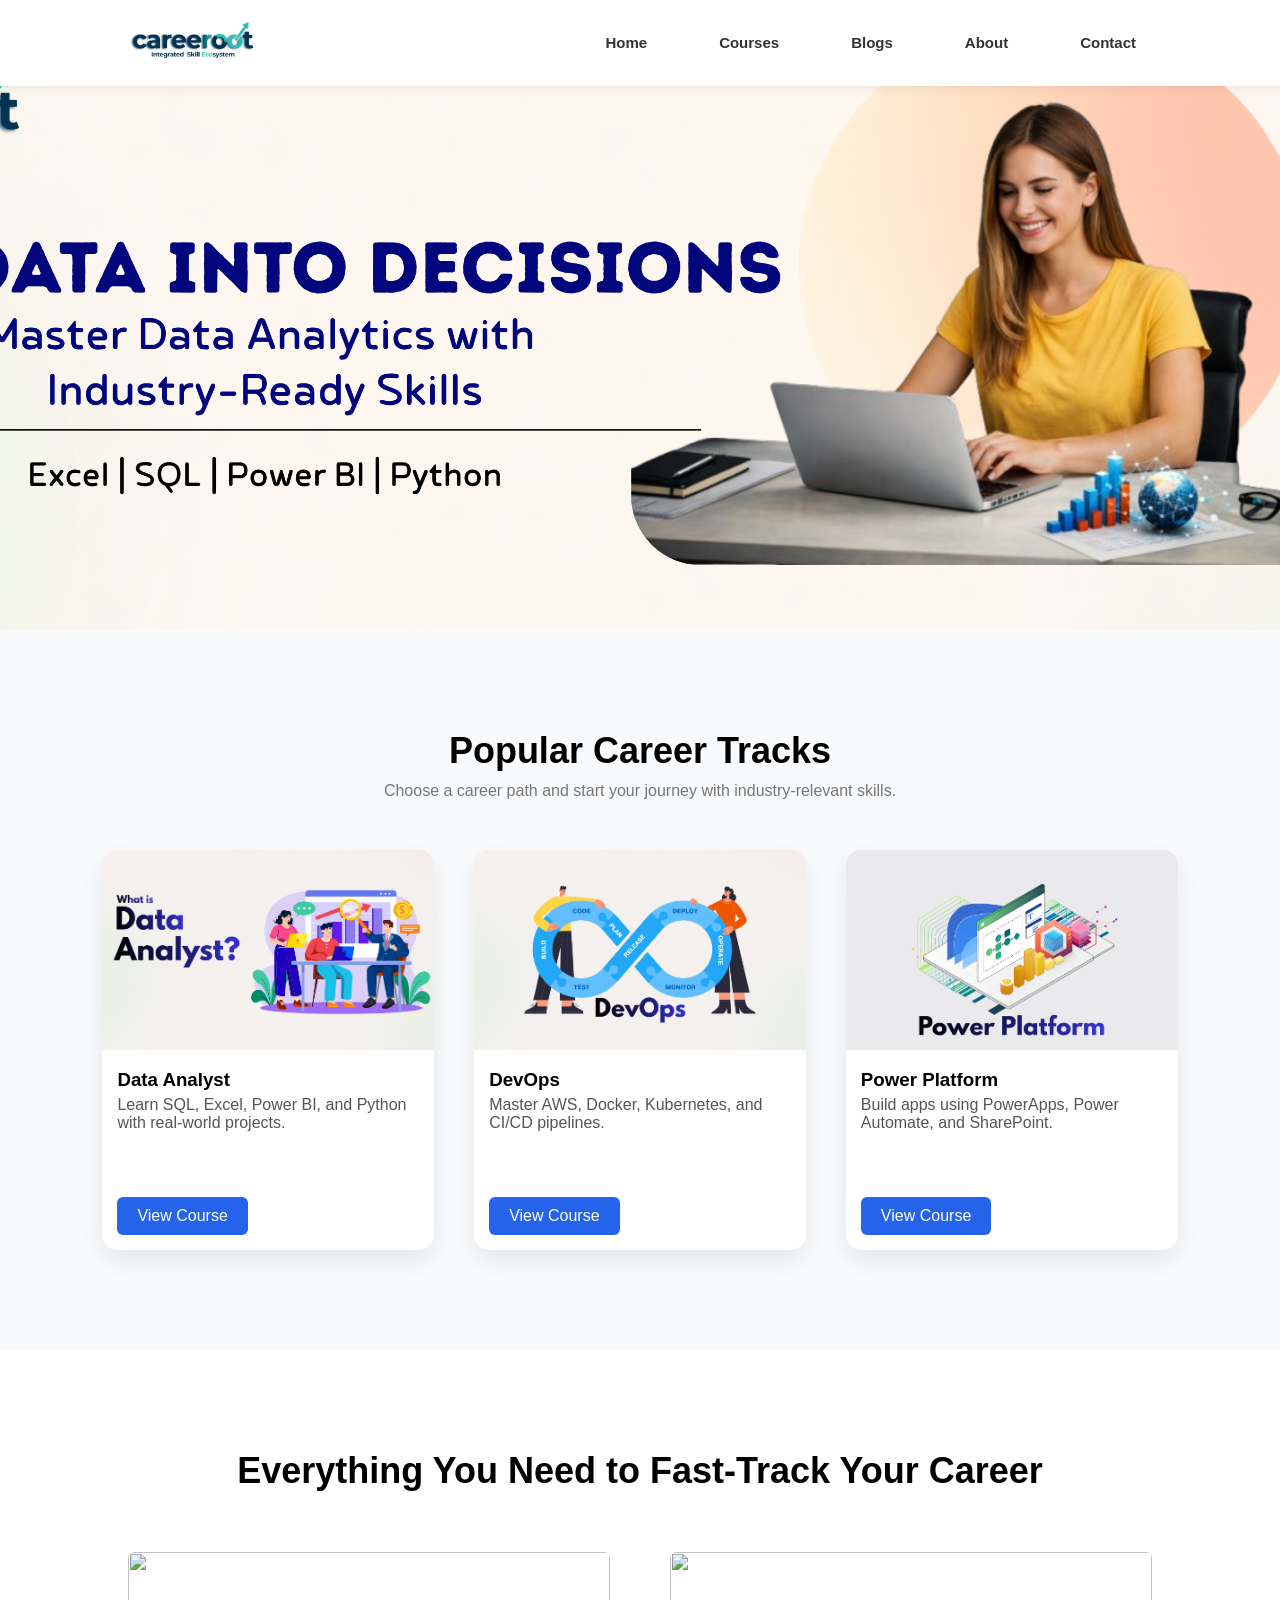
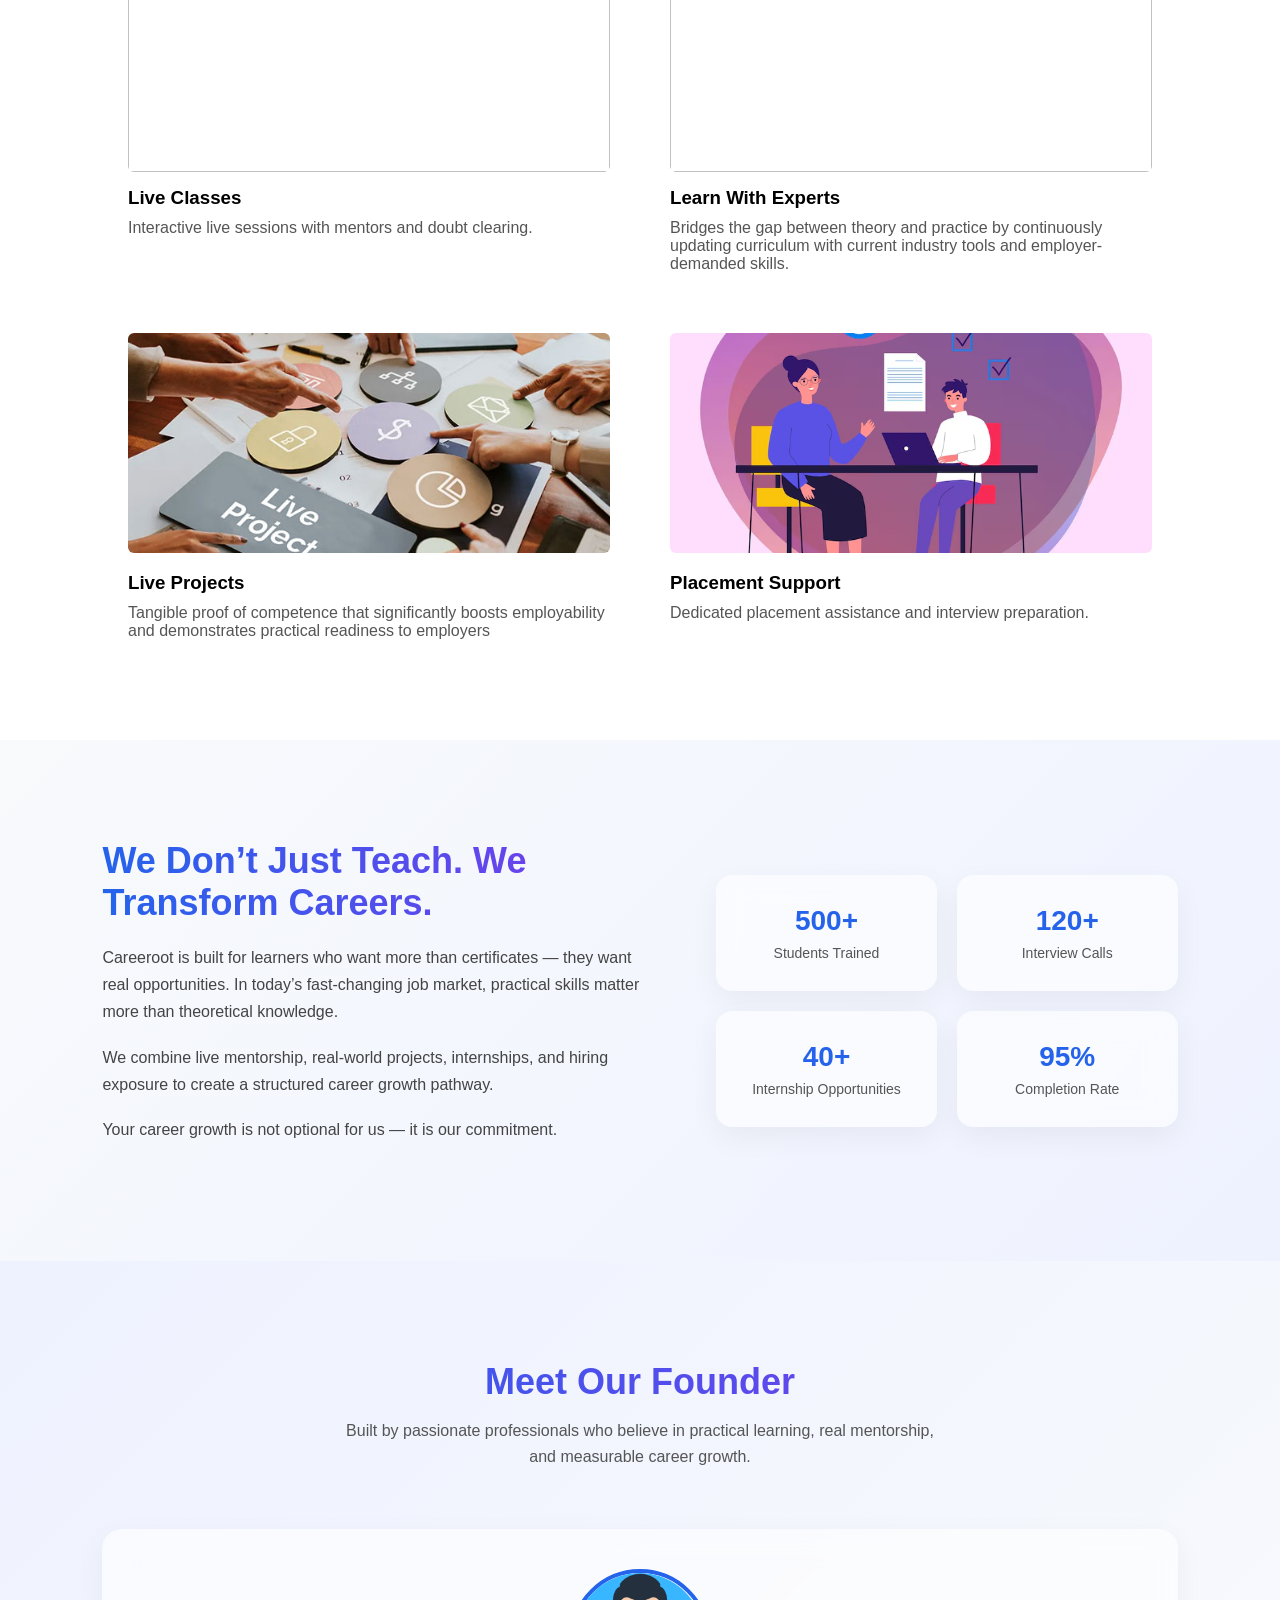
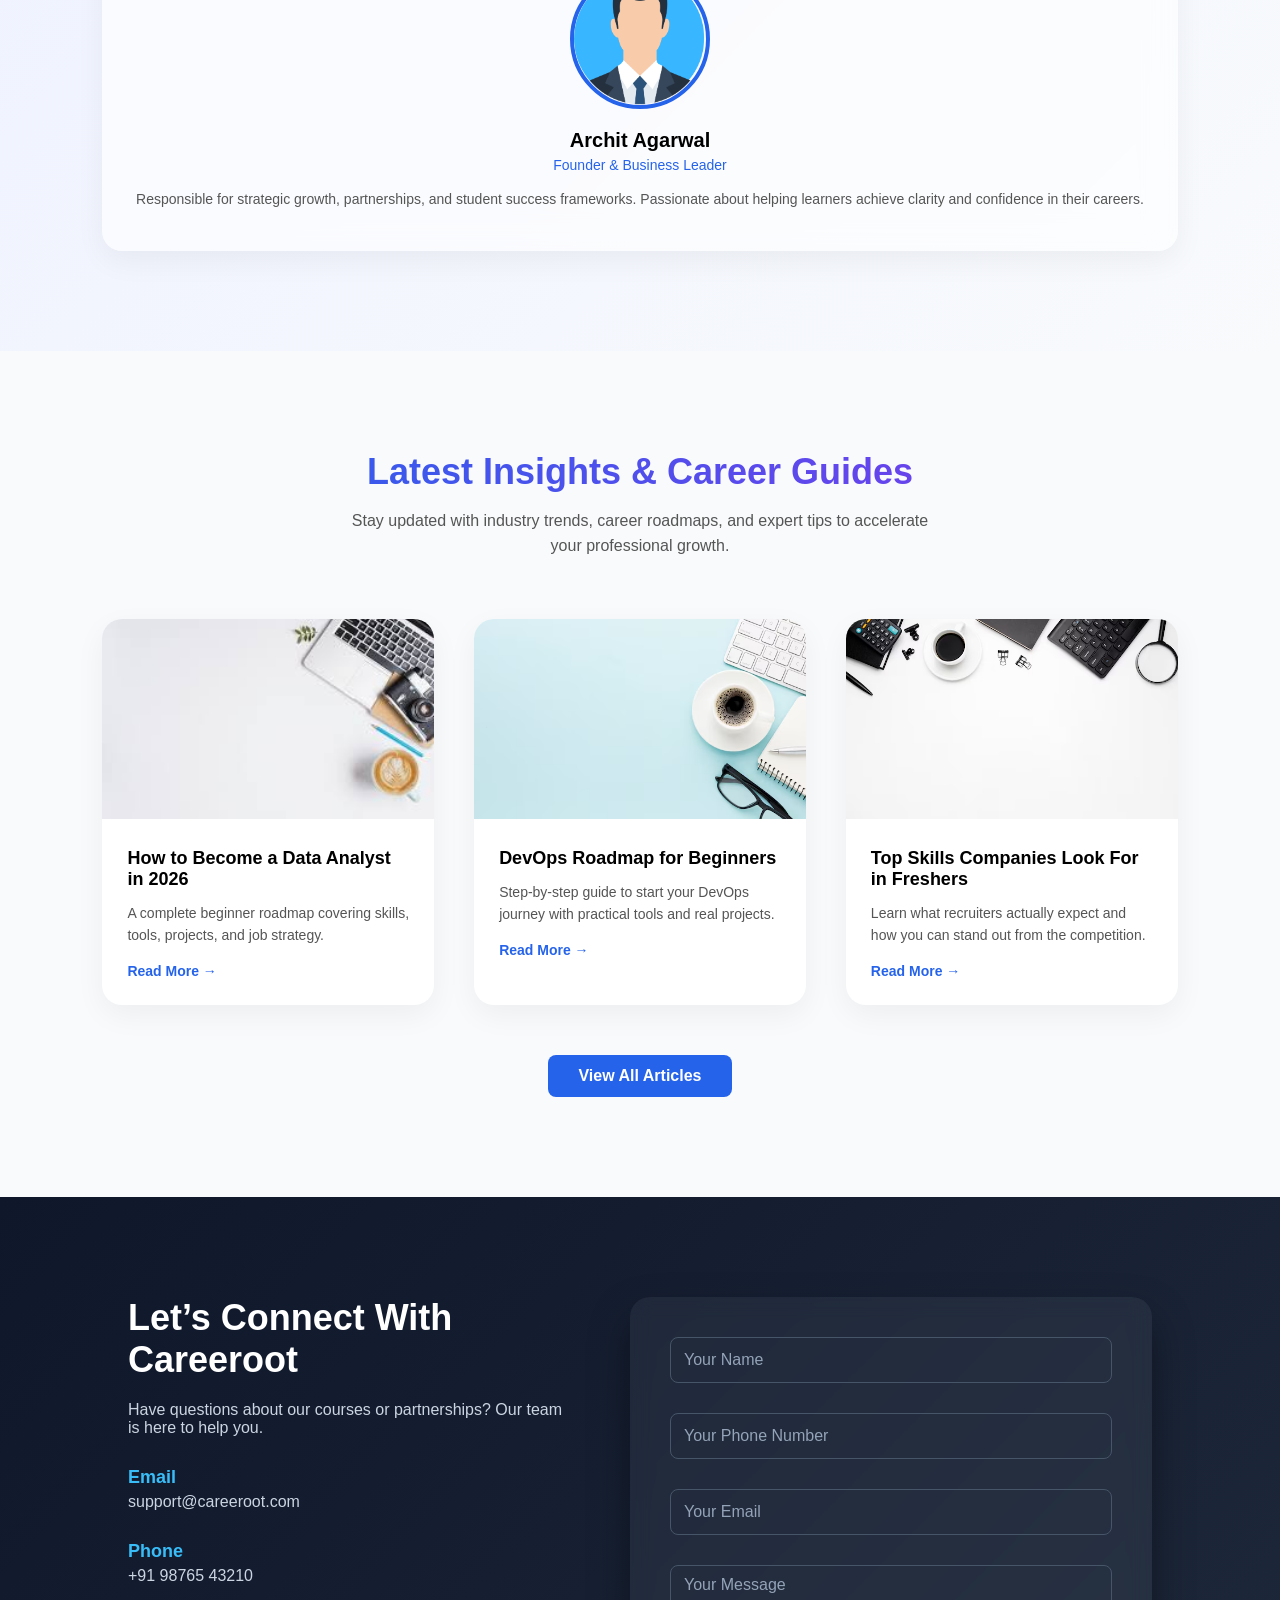
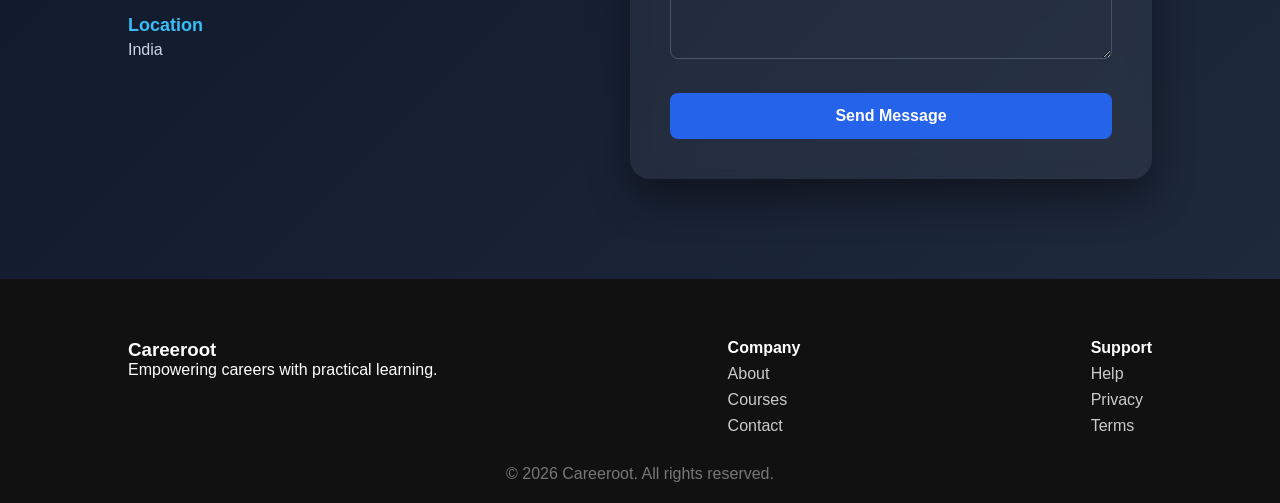
==== commit f544bb41: "Add files via upload" ====
--- a/index.html
+++ b/index.html
@@ -82,13 +82,13 @@
   <div class="premium-container">
 
     <div class="premium-card">
-      <img src="images/Card_1.jpeg">
+      <img src="images/Final.png">
       <h3>Live Classes</h3>
       <p>Interactive live sessions with mentors and doubt clearing.</p>
     </div>
 
     <div class="premium-card">
-      <img src="images/card2.jpg">
+      <img src="images/Final (2).png">
       <h3>Learn With Experts</h3>
       <p>Bridges the gap between theory and practice by continuously updating curriculum with current industry tools and employer-demanded skills.</p>
     </div>
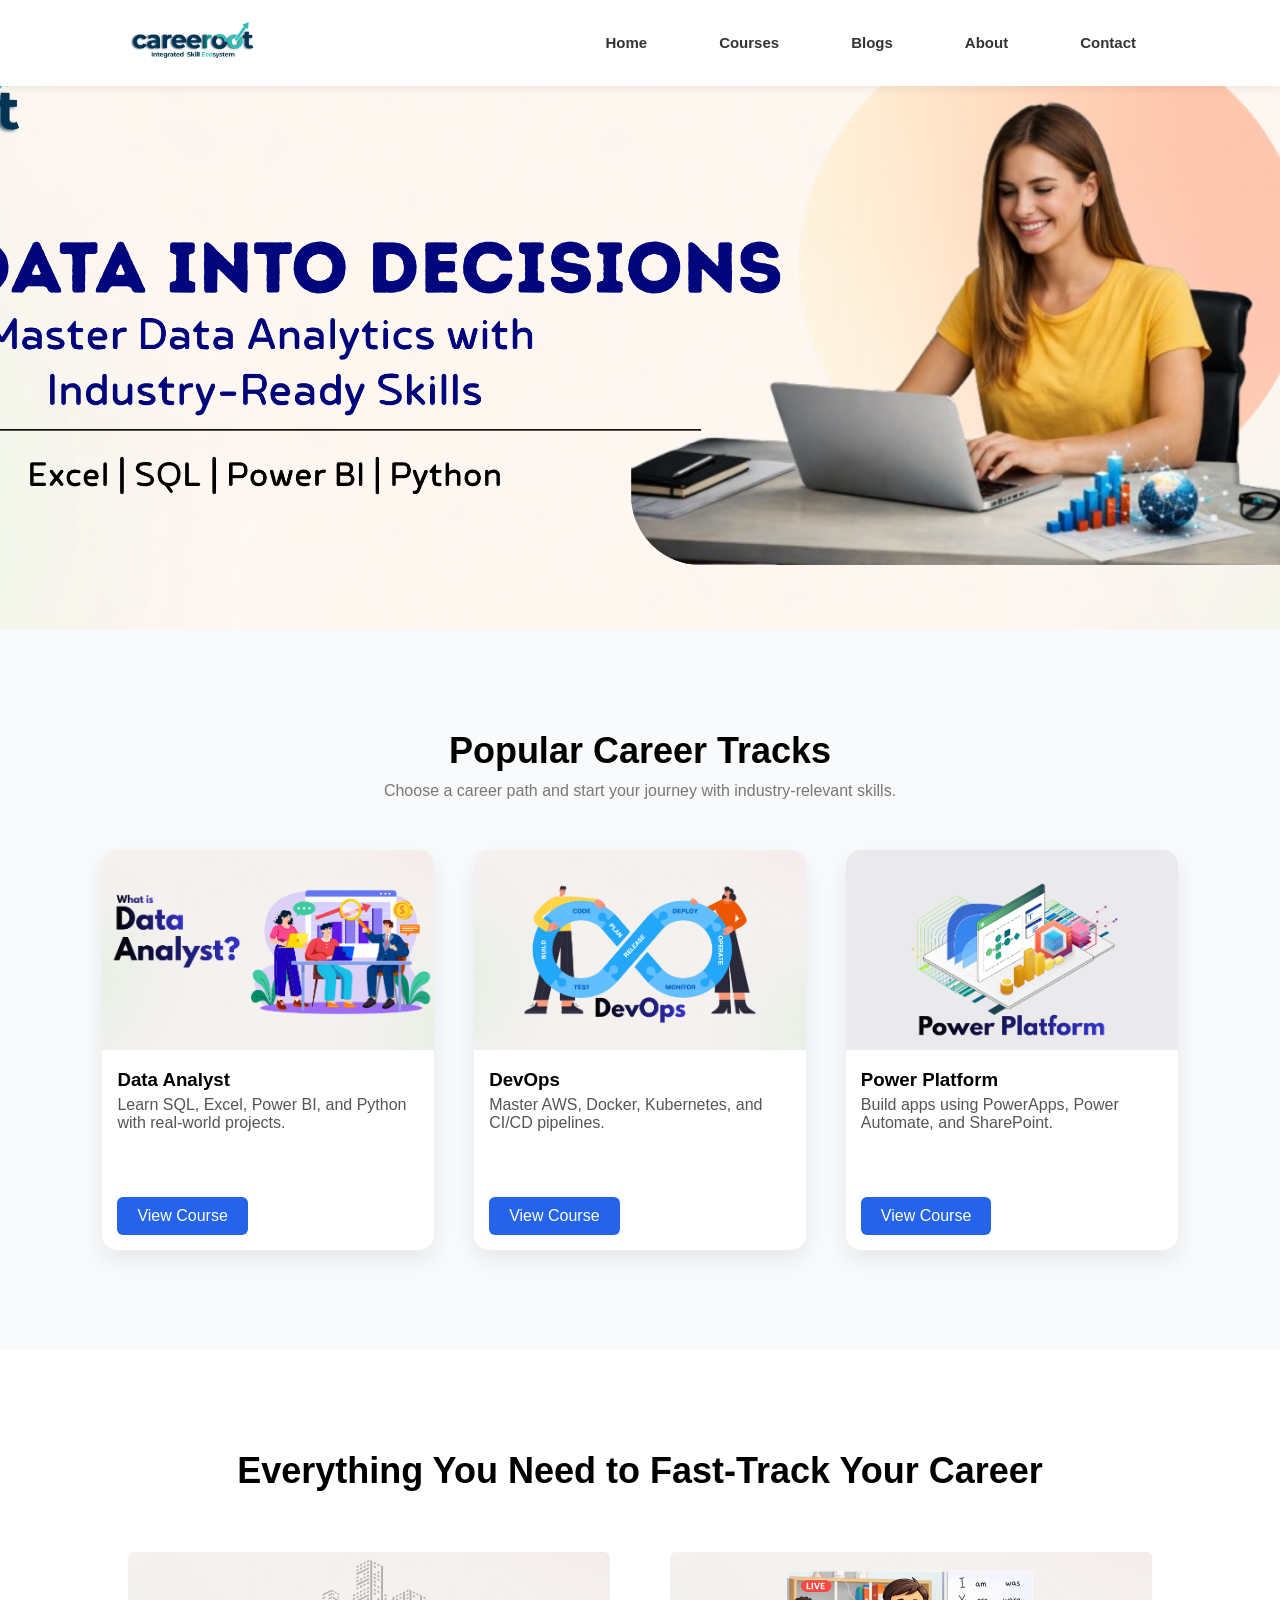
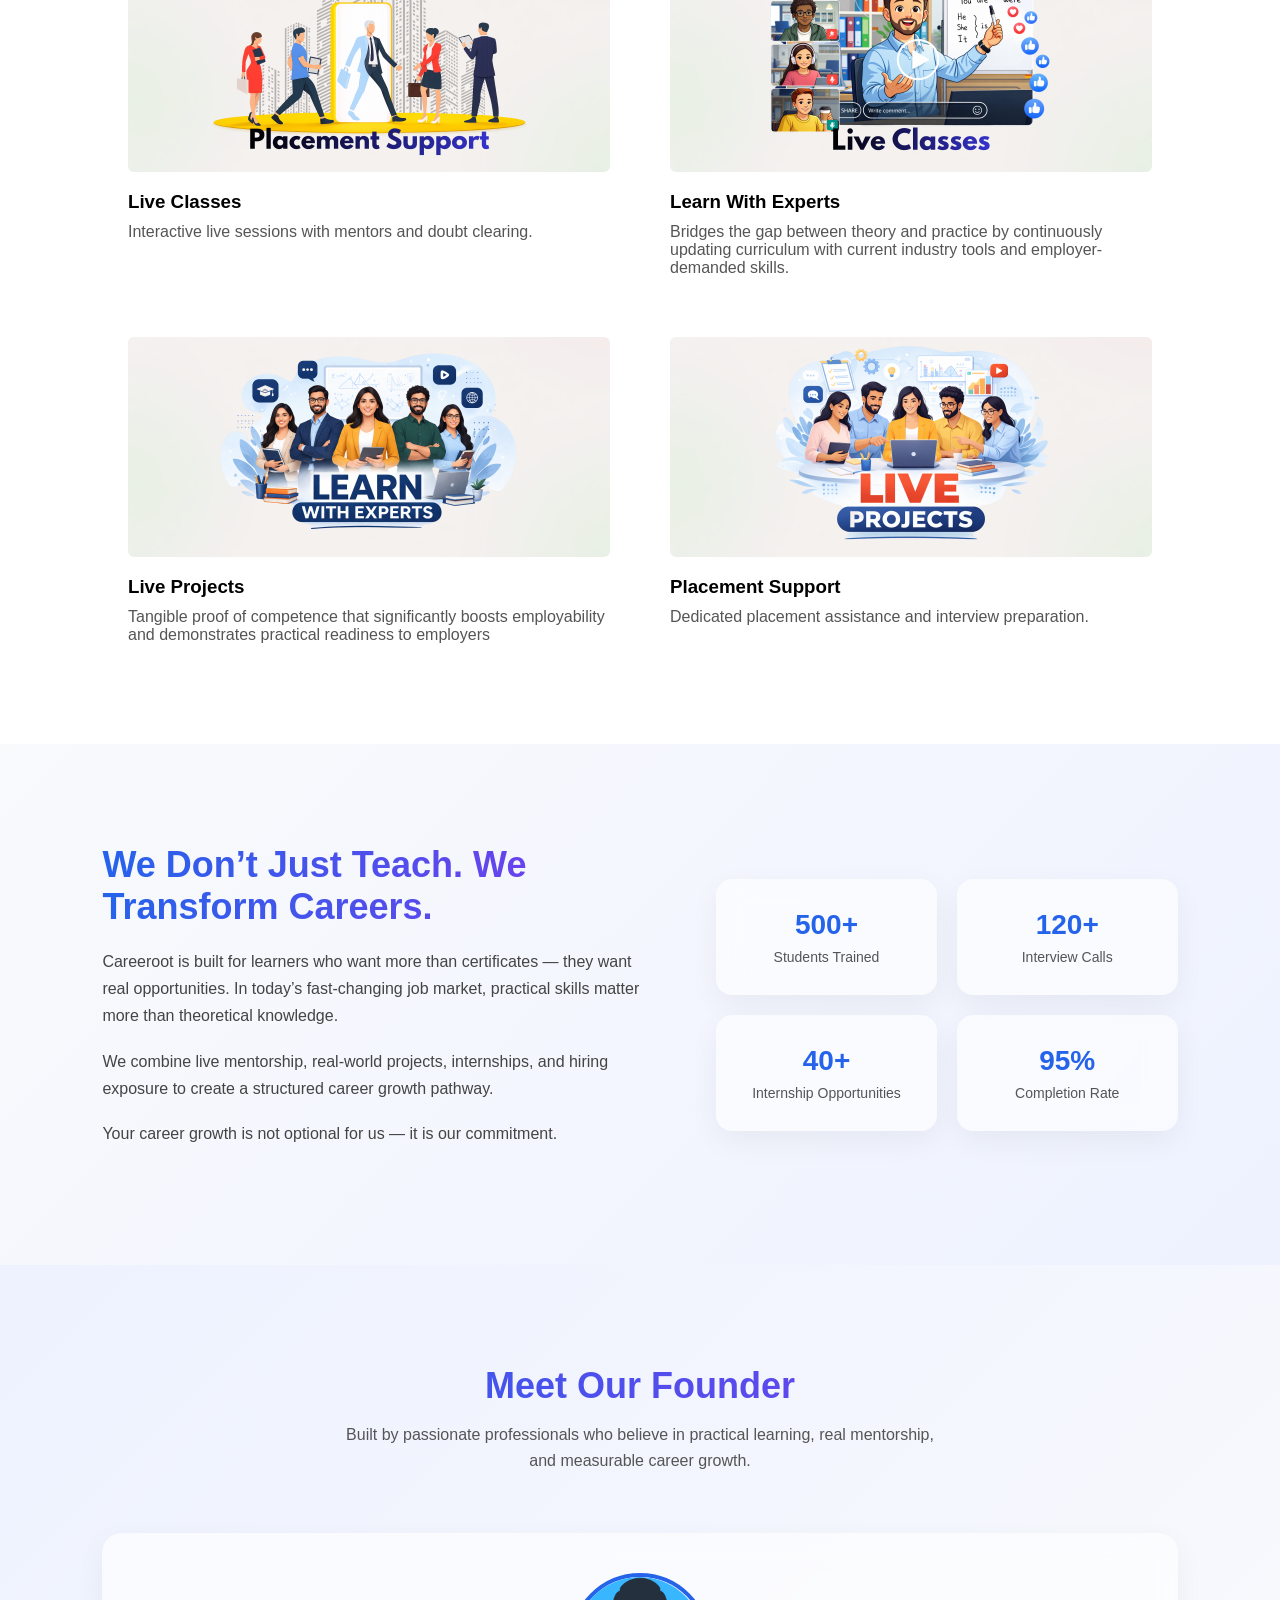
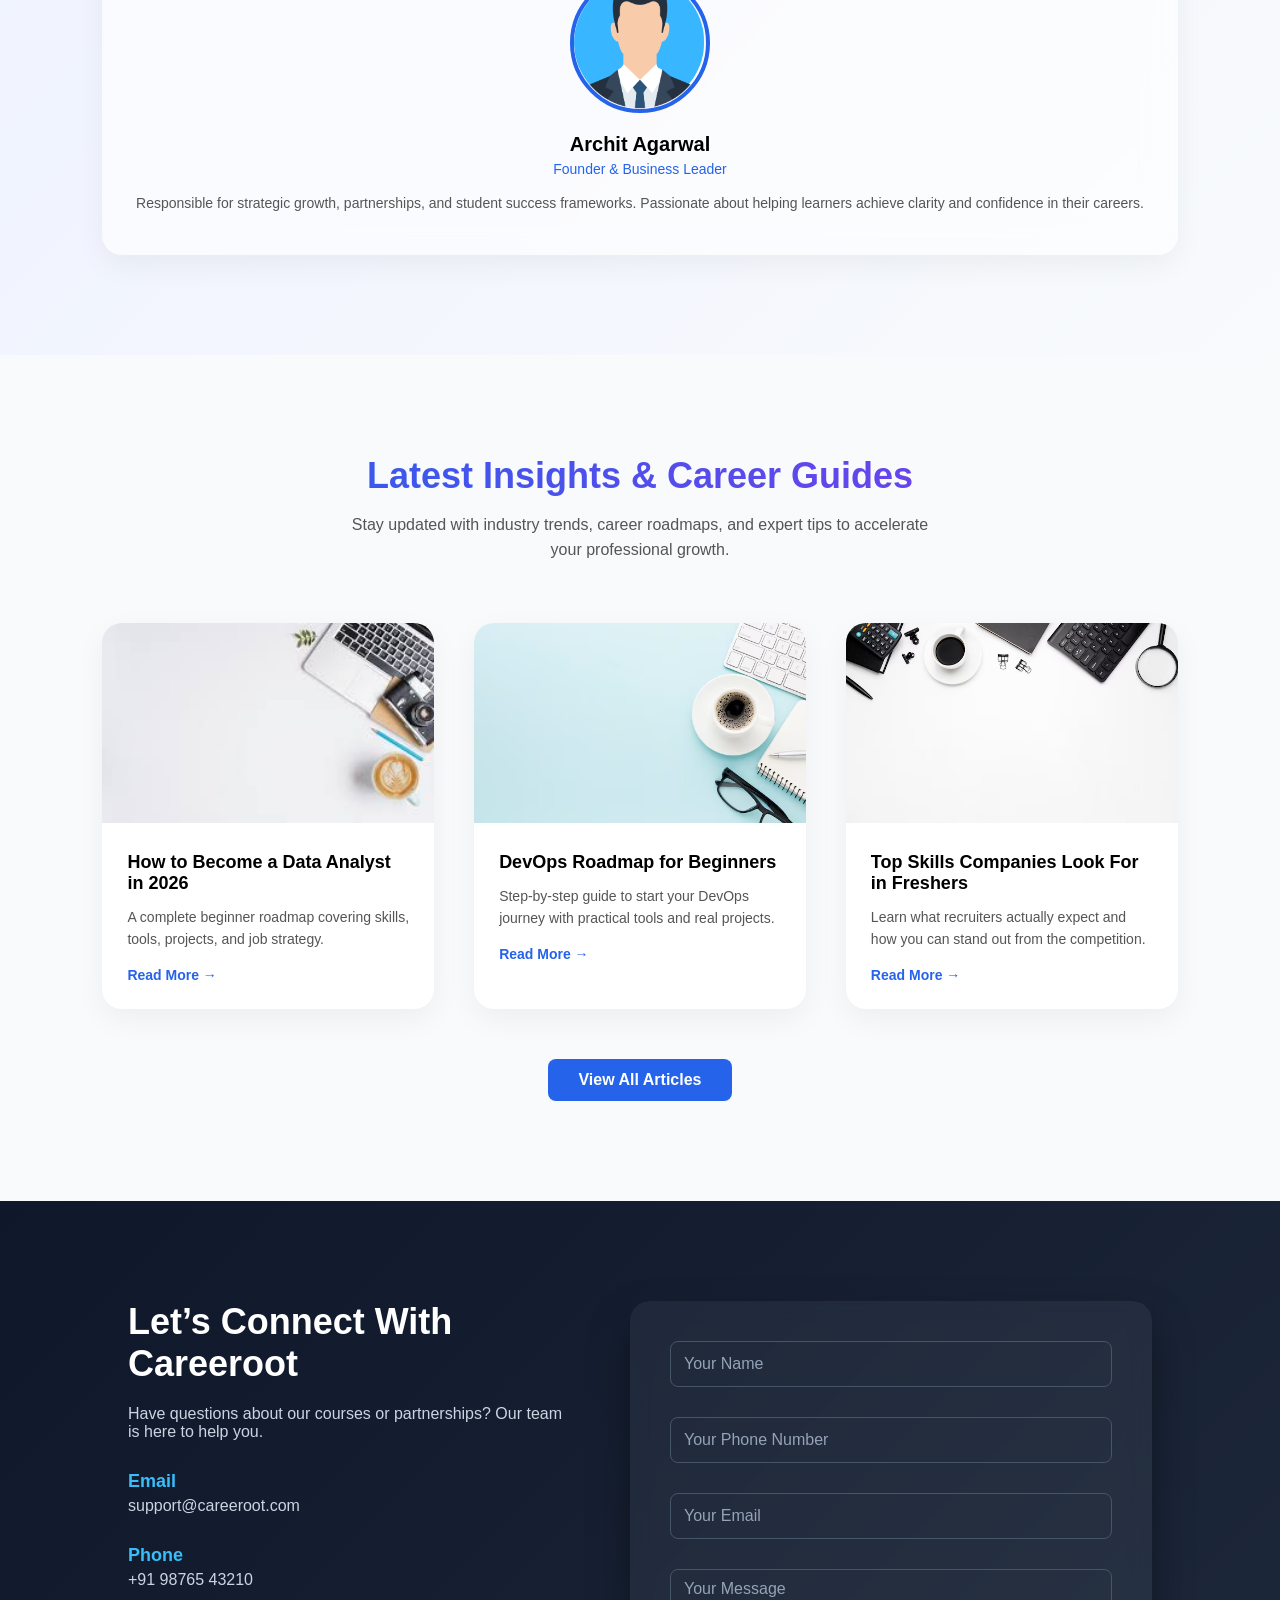
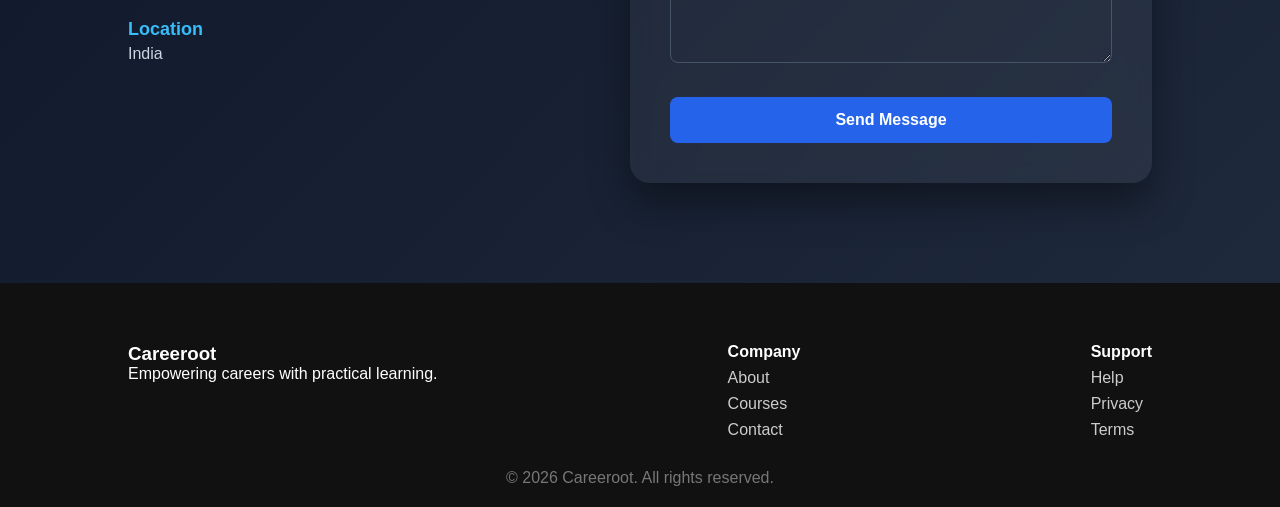
==== commit d7fcf6ed: "Add files via upload" ====
--- a/index.html
+++ b/index.html
@@ -82,25 +82,25 @@
   <div class="premium-container">
 
     <div class="premium-card">
-      <img src="images/Final.png">
+      <img src="images/11.png">
       <h3>Live Classes</h3>
       <p>Interactive live sessions with mentors and doubt clearing.</p>
     </div>
 
     <div class="premium-card">
-      <img src="images/Final (2).png">
+      <img src="images/22.png">
       <h3>Learn With Experts</h3>
       <p>Bridges the gap between theory and practice by continuously updating curriculum with current industry tools and employer-demanded skills.</p>
     </div>
 
     <div class="premium-card">
-      <img src="images/card3.jpg">
+      <img src="images/33.png">
       <h3>Live Projects</h3>
       <p>Tangible proof of competence that significantly boosts employability and demonstrates practical readiness to employers</p>
     </div>
 
         <div class="premium-card">
-      <img src="images/card4.avif">
+      <img src="images/44.png">
       <h3>Placement Support</h3>
       <p>Dedicated placement assistance and interview preparation.</p>
     </div>
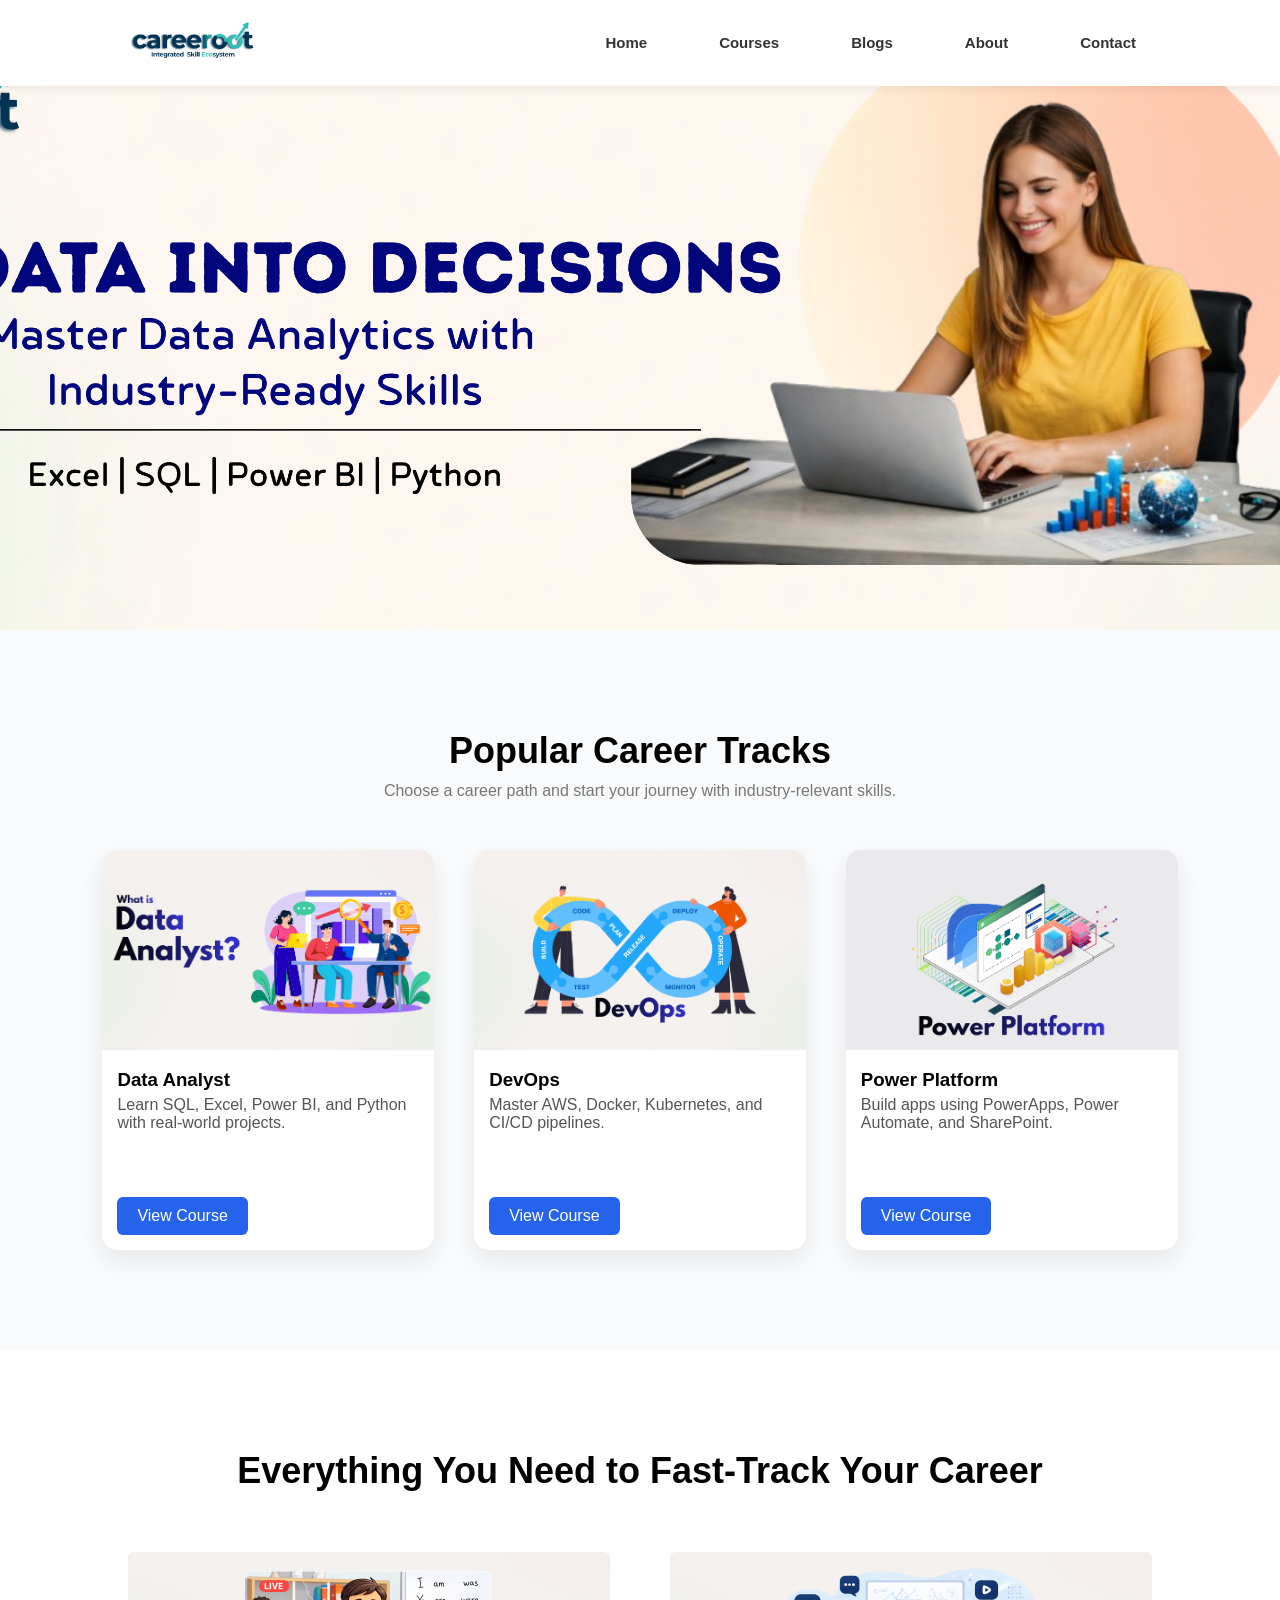
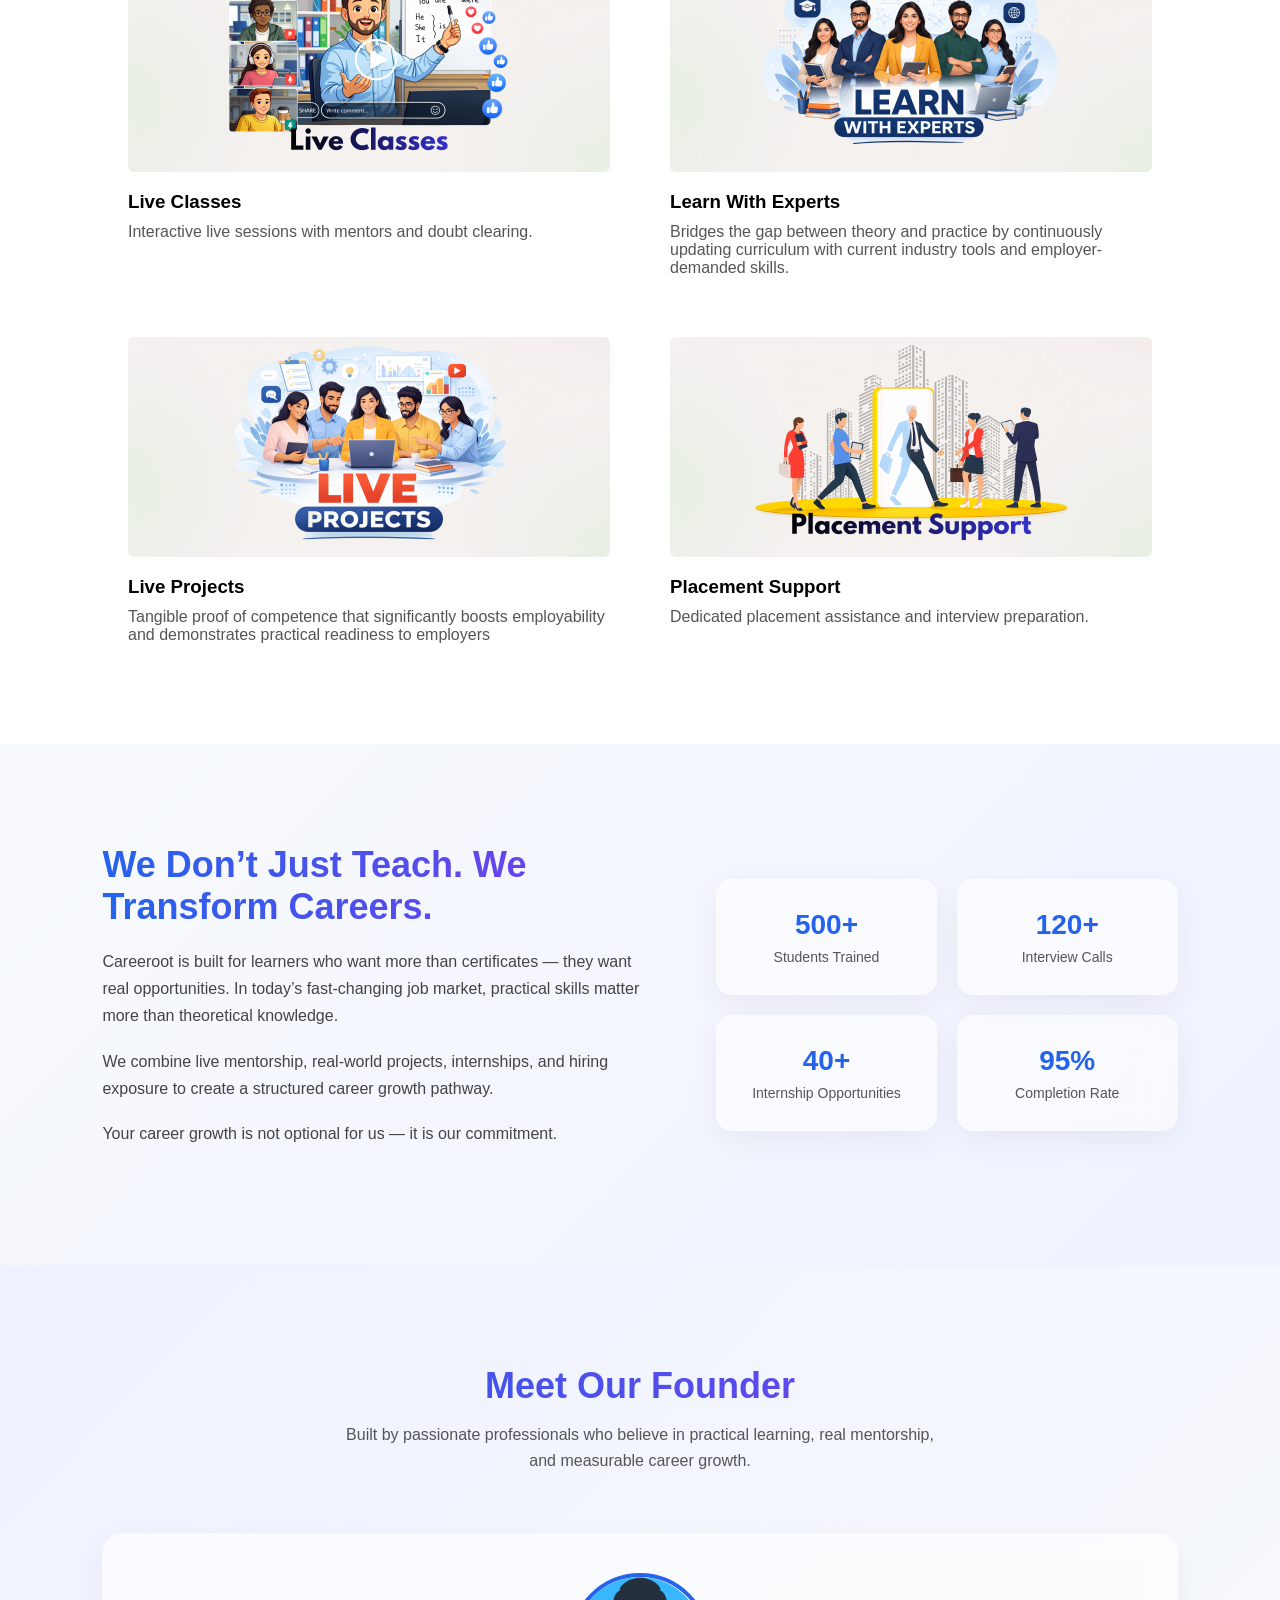
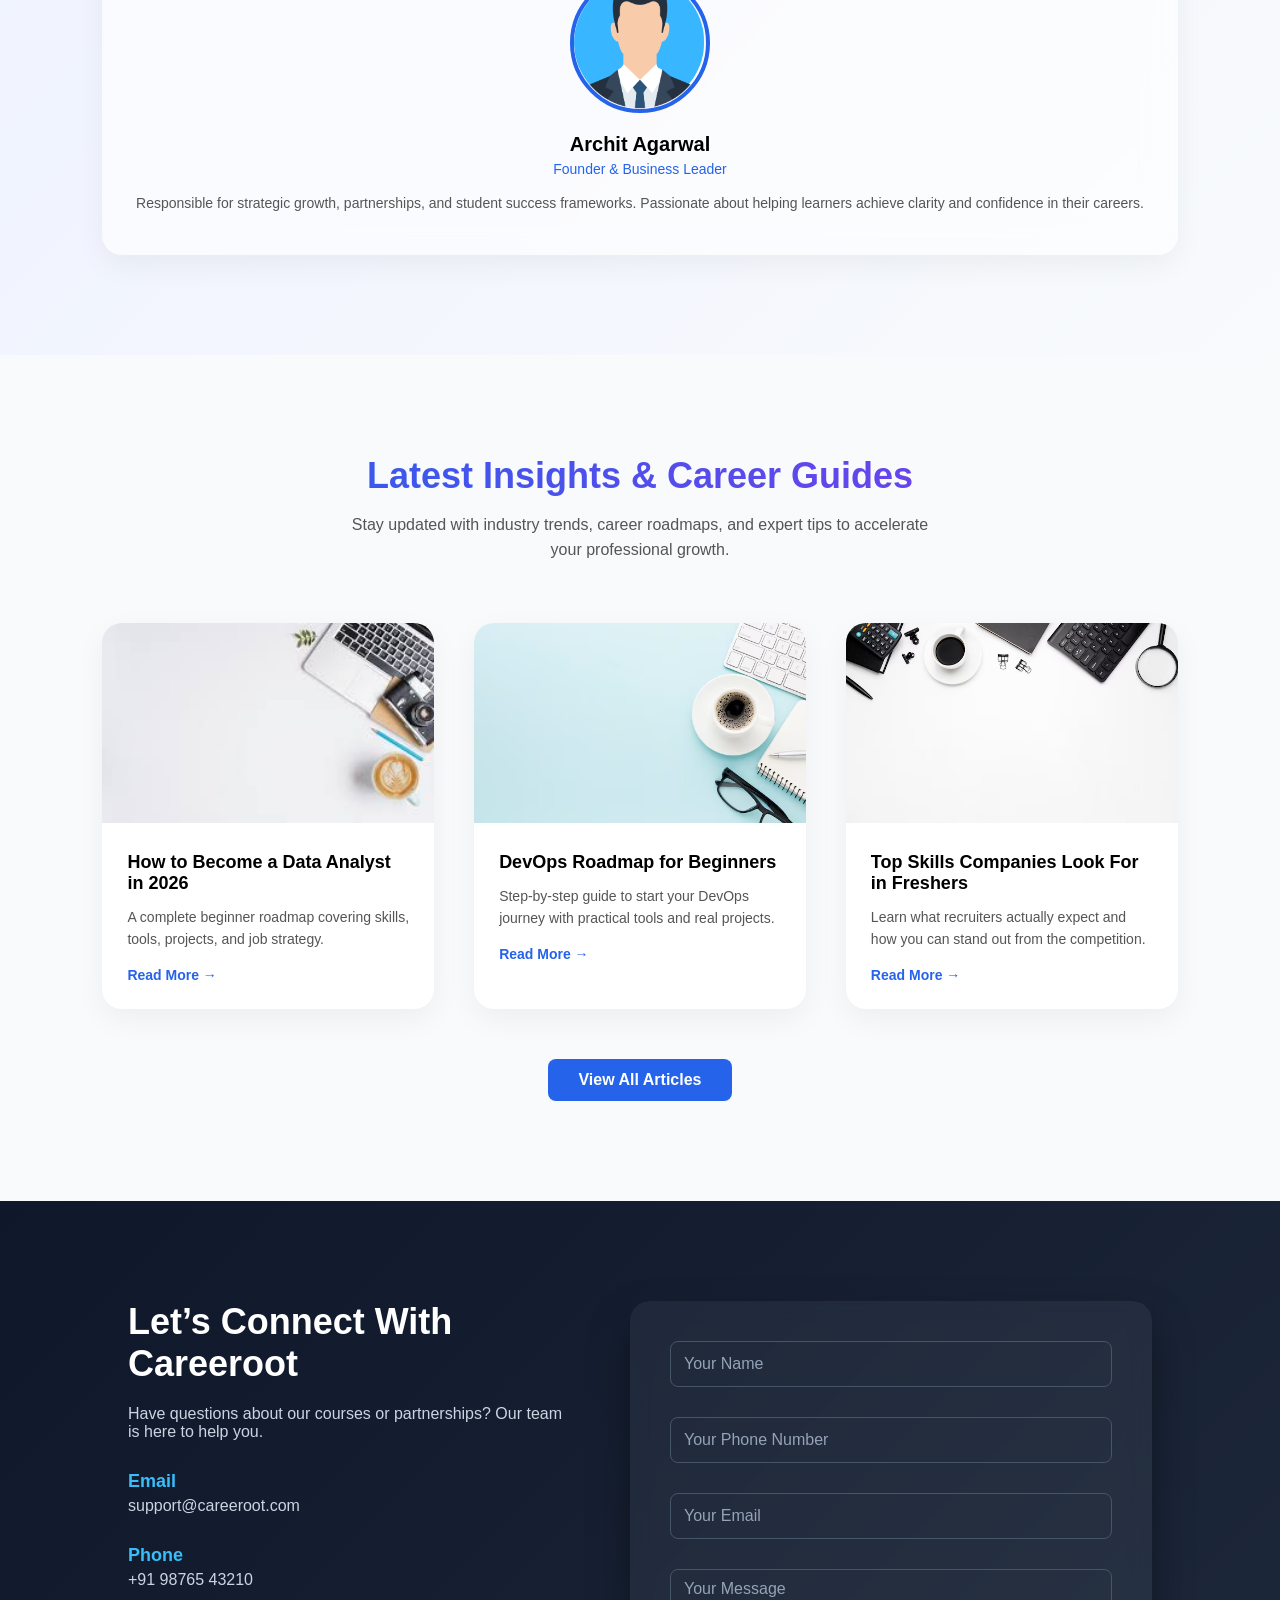
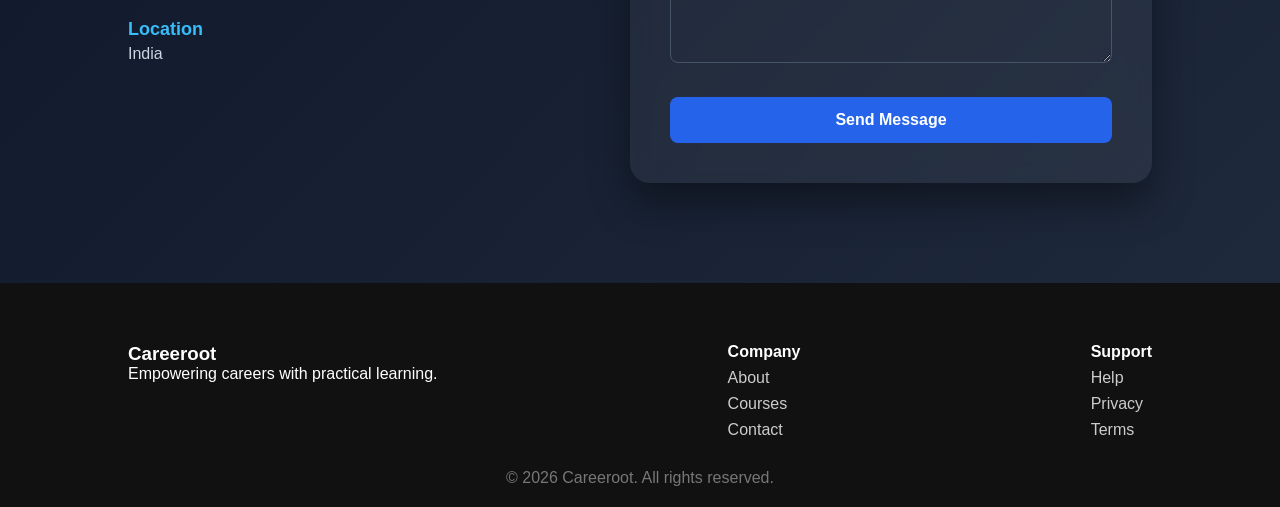
==== commit a102b70b: "Add files via upload" ====
--- a/index.html
+++ b/index.html
@@ -82,25 +82,25 @@
   <div class="premium-container">
 
     <div class="premium-card">
-      <img src="images/11.png">
+      <img src="images/22.png">
       <h3>Live Classes</h3>
       <p>Interactive live sessions with mentors and doubt clearing.</p>
     </div>
 
     <div class="premium-card">
-      <img src="images/22.png">
+      <img src="images/33.png">
       <h3>Learn With Experts</h3>
       <p>Bridges the gap between theory and practice by continuously updating curriculum with current industry tools and employer-demanded skills.</p>
     </div>
 
     <div class="premium-card">
-      <img src="images/33.png">
+      <img src="images/44.png">
       <h3>Live Projects</h3>
       <p>Tangible proof of competence that significantly boosts employability and demonstrates practical readiness to employers</p>
     </div>
 
         <div class="premium-card">
-      <img src="images/44.png">
+      <img src="images/11.png">
       <h3>Placement Support</h3>
       <p>Dedicated placement assistance and interview preparation.</p>
     </div>
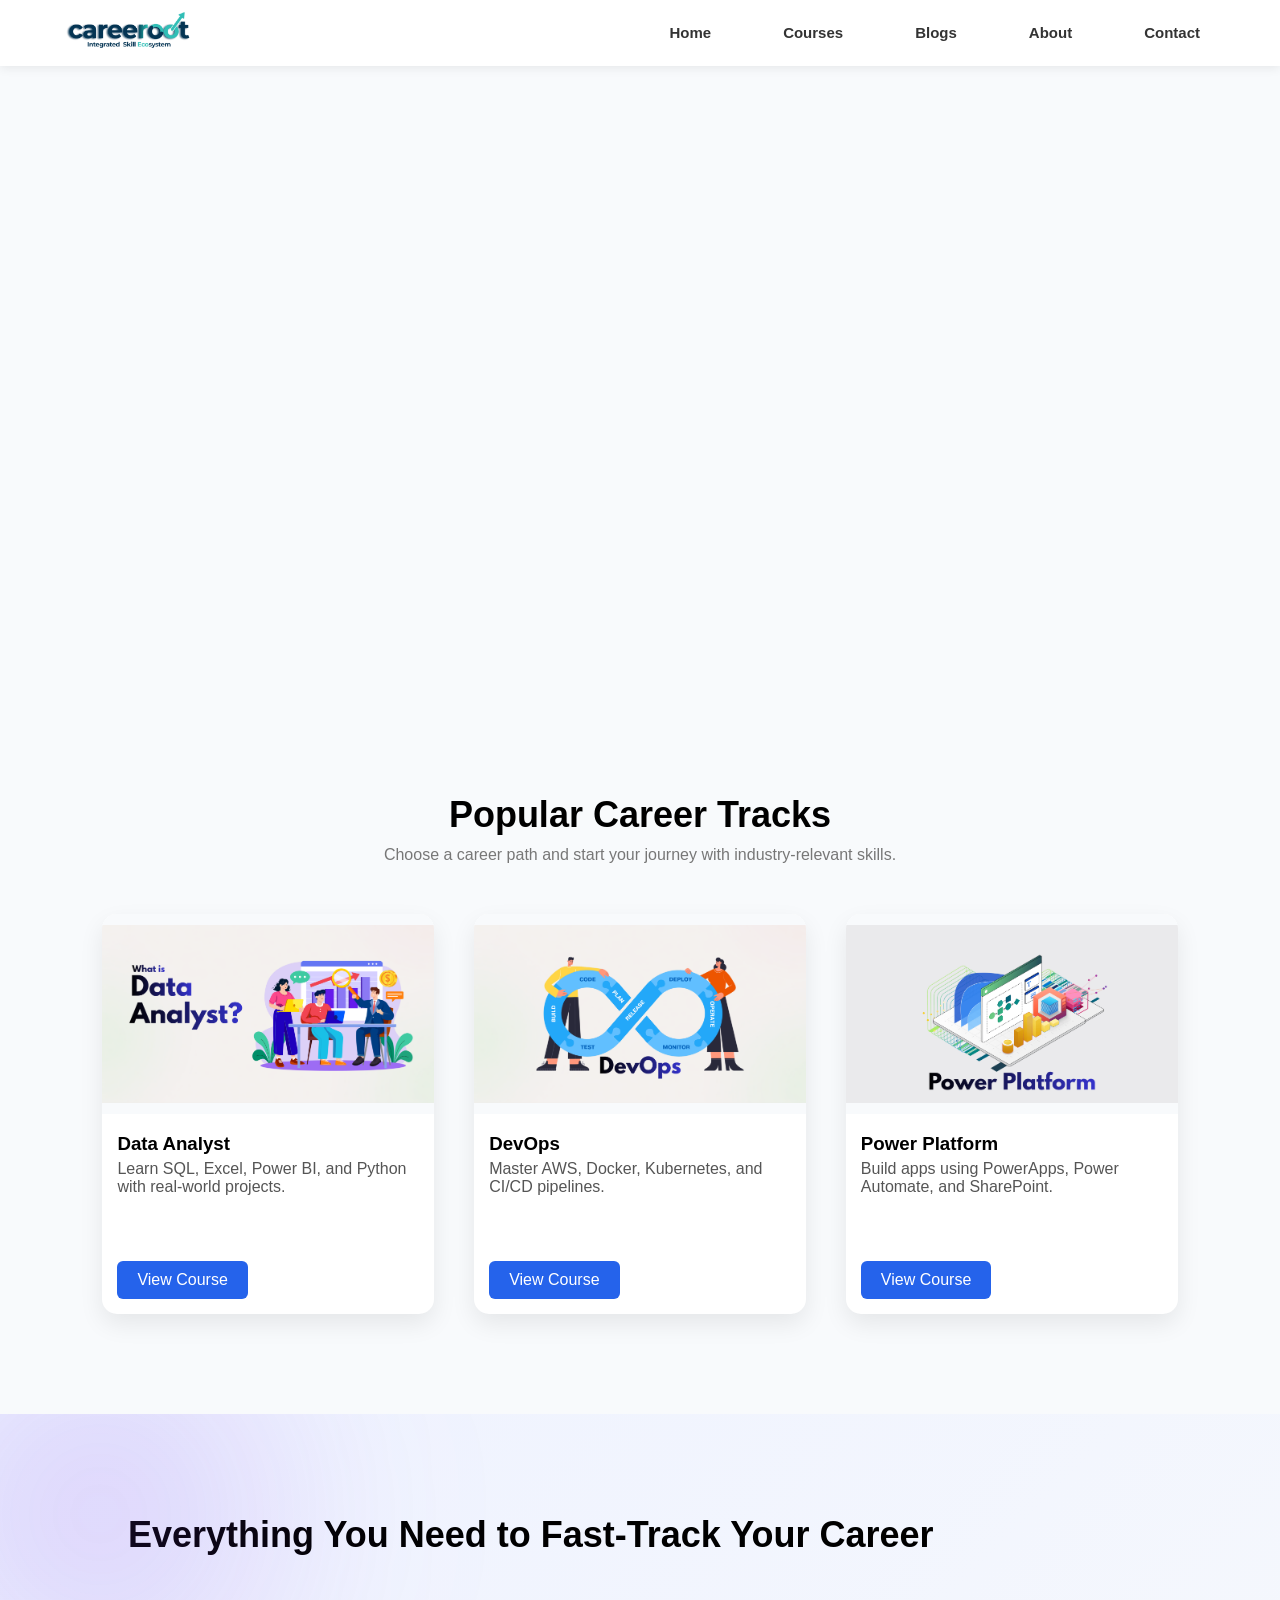
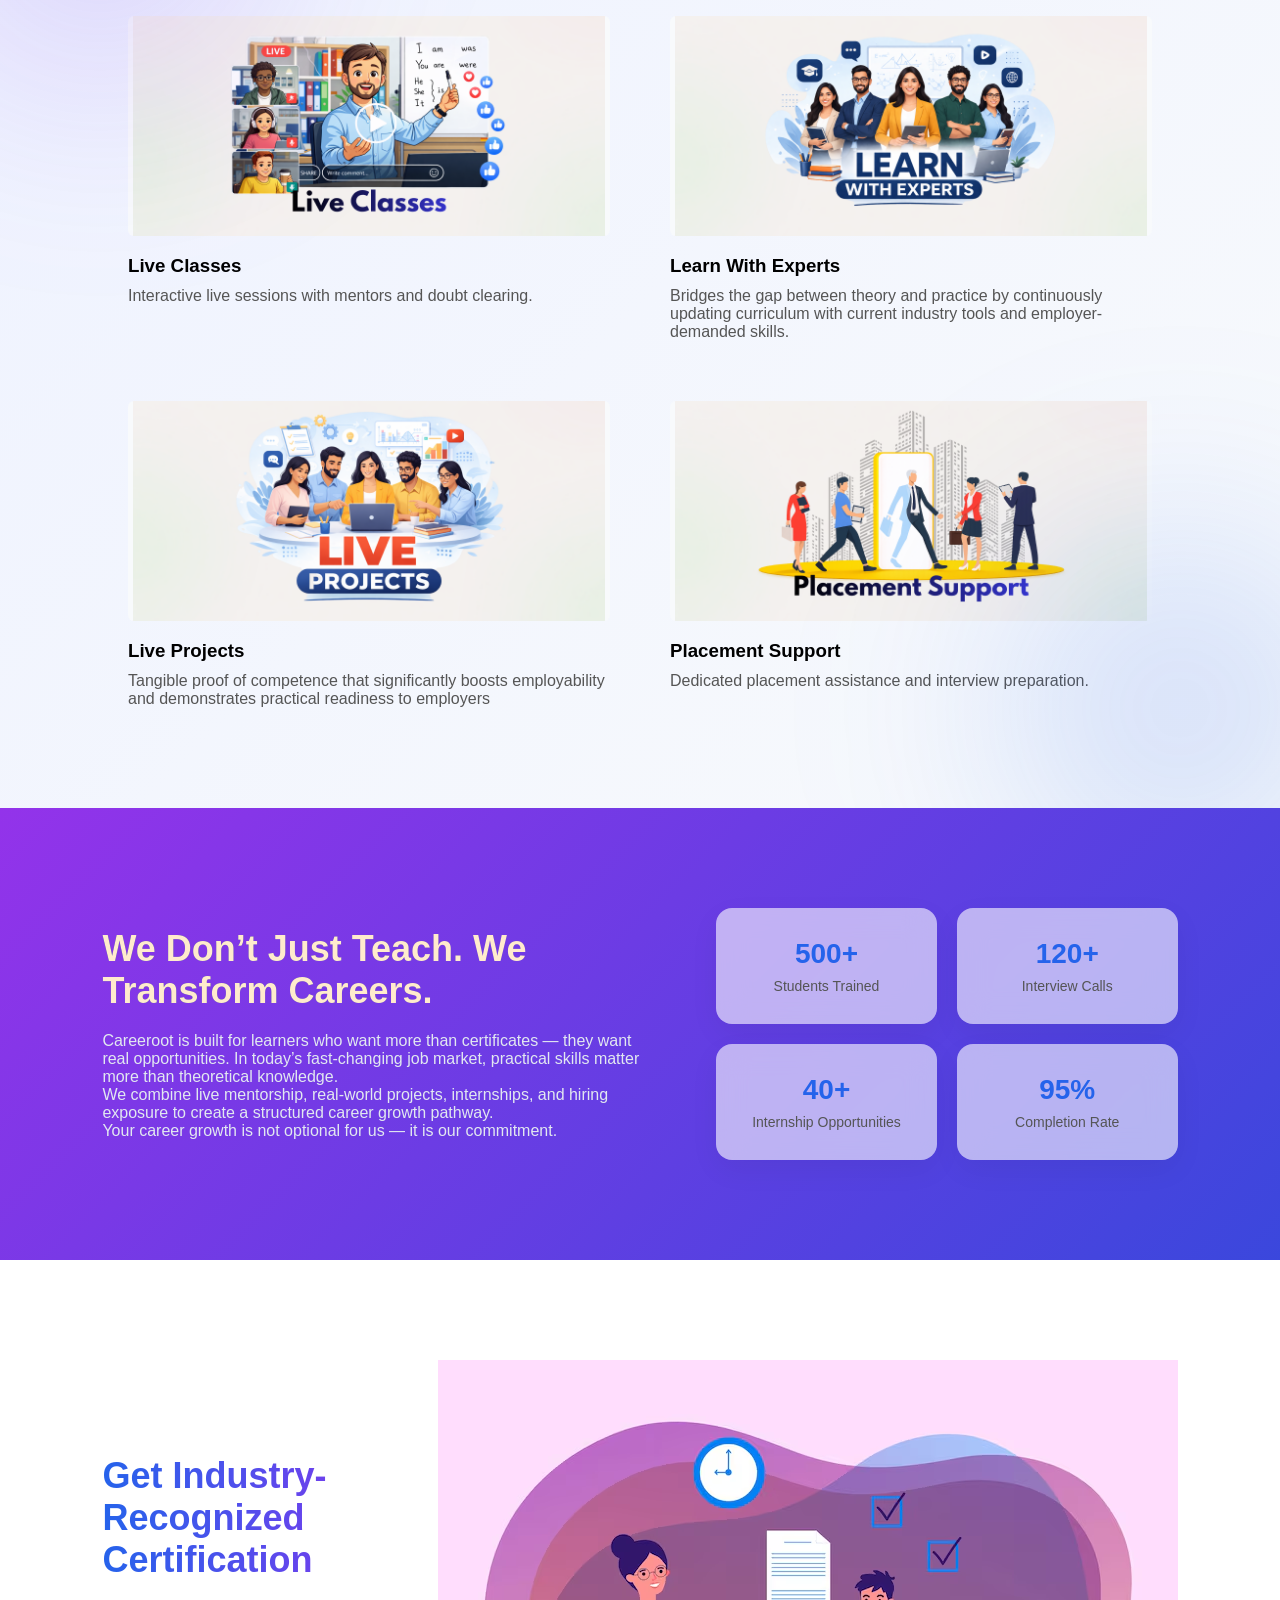
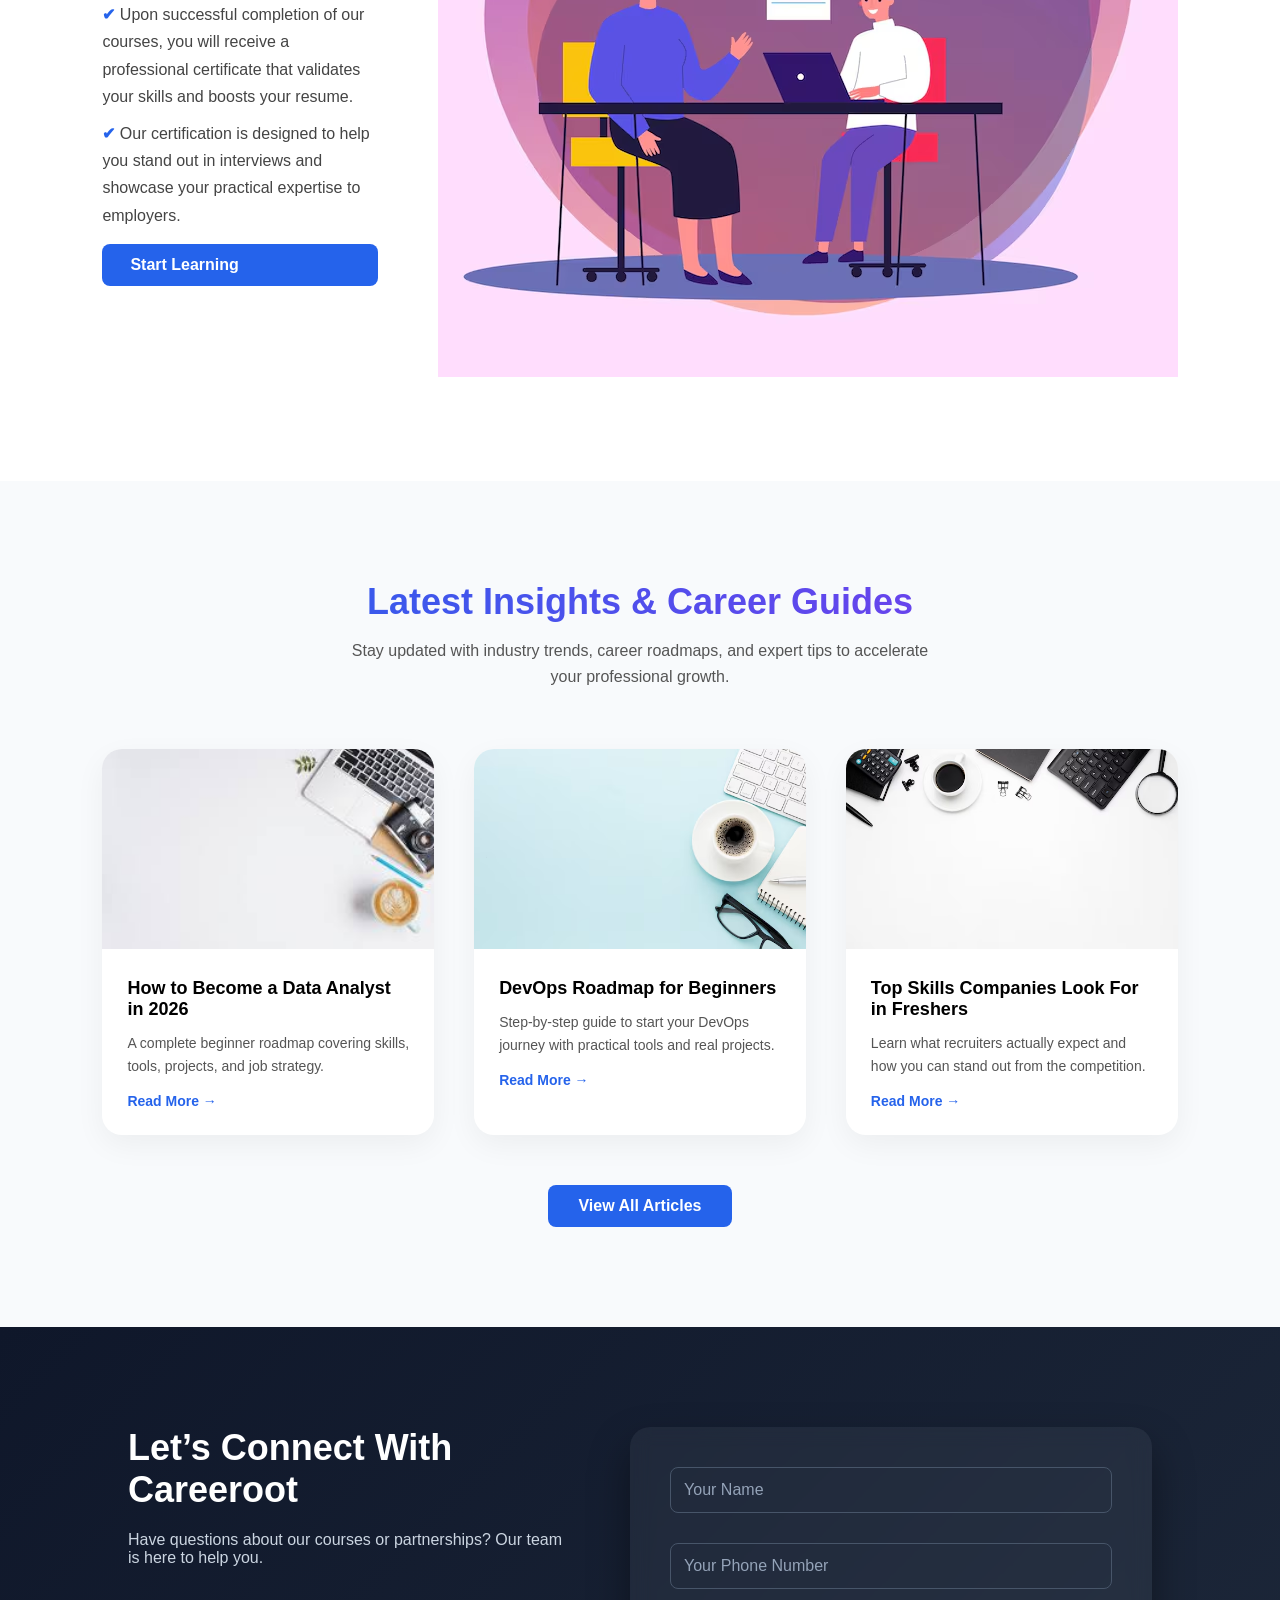
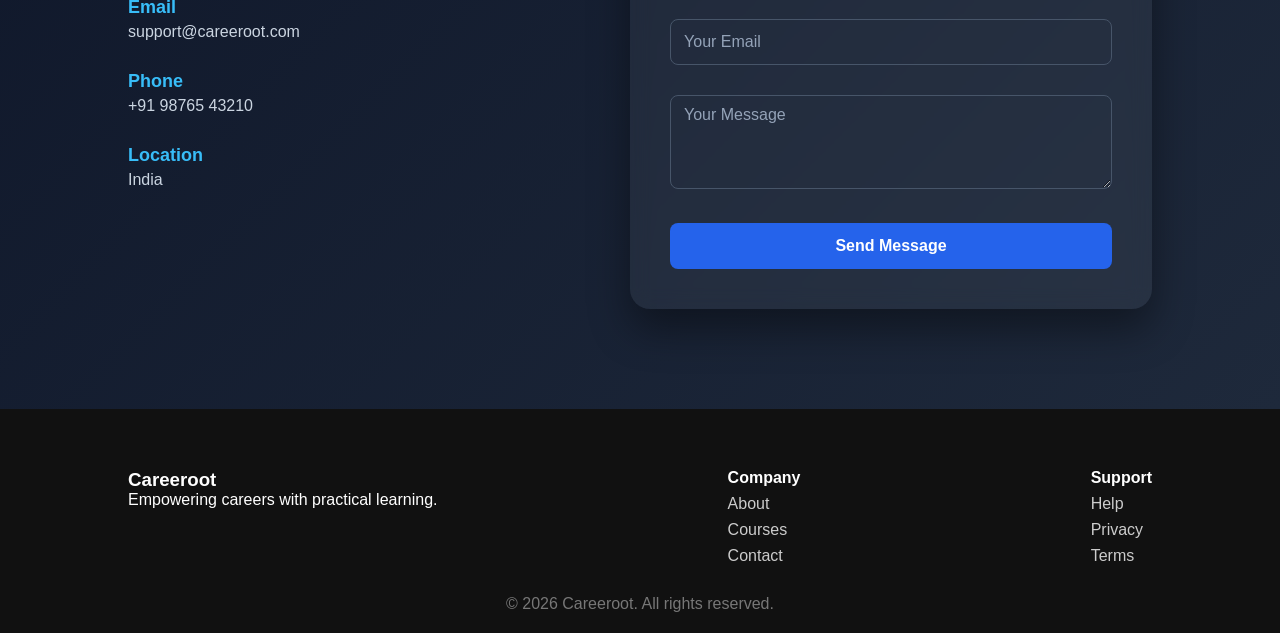
==== commit d0d35ba2: "Add files via upload" ====
--- a/index.html
+++ b/index.html
@@ -159,41 +159,36 @@
   </div>
 
 </section>
-<!-- ================= FOUNDERS SECTION ================= -->
-<section id="founders" class="founders">
-
-  <div class="founders-container">
-
-    <div class="founders-heading">
-      <h2>Meet Our Founder</h2>
-      <p>
-        Built by passionate professionals who believe in practical learning,
-        real mentorship, and measurable career growth.
-      </p>
-    </div>
-
-    <div class="founders-grid">
-
-           <!-- Founder 2 -->
-      <div class="founder-card">
-        <div class="founder-image">
-          <img src="Profile/dummy.png" alt="Founder 2">
-        </div>
-        <h3>Archit Agarwal</h3>
-        <span>Founder & Business Leader</span>
-        <p>
-          Responsible for strategic growth, partnerships, and student
-          success frameworks. Passionate about helping learners achieve
-          clarity and confidence in their careers.
-        </p>
-      </div>
-
-    </div>
-
-  </div>
-
-</section>
-
+
+<!-- ================= CERTIFICATE SECTION ================= -->
+<section id="certificate" class="certificate">
+
+  <div class="certificate-container">
+
+    <div class="certificate-text">
+      <h2>Get Industry-Recognized Certification</h2>
+
+      <p>
+        Upon successful completion of our courses, you will receive a 
+        professional certificate that validates your skills and boosts 
+        your resume.
+      </p>
+
+      <p>
+        Our certification is designed to help you stand out in interviews 
+        and showcase your practical expertise to employers.
+      </p>
+
+      <a href="courses.html" class="hero-btn">Start Learning</a>
+    </div>
+
+    <div class="certificate-image">
+      <img src="images/card4.avif"alt="Course Completion Certificate">
+    </div>
+
+  </div>
+
+</section>
 <!-- ================= BLOG SECTION ================= -->
 <section id="blogs" class="blogs">
 
--- a/style.css
+++ b/style.css
@@ -1,899 +1,1454 @@
-*{
-  margin:0;
-  padding:0;
-  box-sizing:border-box;
-  font-family:Arial, sans-serif;
-}
-
-/* HEADER */
-.header{
-  position:fixed;
-  width:100%;
-  top:0;
-  display:flex;
-  justify-content:space-between;
-  align-items:center;
-  padding:20px 10%;
-  background:white;
-  box-shadow:0 2px 10px rgba(0,0,0,0.08);
-  z-index:1000;
-}
-/* hamburger button (hidden on desktop) */
-.hamburger{ display:none; background:none; border:0; cursor:pointer; padding:8px; }
-.hamburger .bar{ display:block; width:24px; height:2px; background:#333; margin:5px 0; transition:transform .25s ease, opacity .25s ease; }
-
-.header img{
-  width:100%;
-  height:auto;
-  object-fit:cover;
-}
-
-.logo{
-  font-size:24px;
-  font-weight:bold;
-}
-.logo{
-  font-size:24px;
-  font-weight:bold;
-}
-
-/* 👇 ADD THIS RIGHT BELOW */
-.logo img{
-  height:40px;
-  width:auto;
-}
-
-nav ul{
-  display:flex;
-  gap:40px; /* increased from 30px */
-  list-style:none;
-}
-
-nav a{
-  text-decoration:none;
-  color:#333;
-  font-weight:600;
-  font-size:15px;
-  padding:8px 16px;
-  border-radius:6px;
-  transition:0.3s;
-}
-
-nav a:hover{
-  background:#fff;
-  color:#2563eb;
-  box-shadow:0 4px 12px rgba(0,0,0,0.15);
-}
-/* MOBILE: below 768px */
-@media (max-width:768px){
-  .hamburger{ display:block; }
-
-  nav{
-    position:fixed;
-    top:70px;
-    right:0;
-    left:0;
-    background:#fff;
-    transform:translateY(-10px);
-    transition:opacity .2s ease, transform .2s ease;
-    opacity:0;
-    pointer-events:none;
-  }
-
-  nav.open{
-    opacity:1;
-    pointer-events:auto;
-    transform:translateY(0);
-  }
-
-  nav ul{
-    display:block;
-    padding:16px;
-  }
-
-  nav ul li{
-    margin:12px 0;
-  }
-
-  /* 👇 ADD THIS (your requirement) */
-  nav a{
-    display:block;
-    padding:12px;
-    border-radius:6px;
-  }
-
-  nav a:hover{
-    background:#f1f5f9;
-    box-shadow:0 4px 10px rgba(0,0,0,0.1);
-  }
-
-  /* hamburger animation */
-  .hamburger.open .bar:nth-child(1){
-    transform:translateY(7px) rotate(45deg);
-  }
-
-  .hamburger.open .bar:nth-child(2){
-    opacity:0;
-  }
-
-  .hamburger.open .bar:nth-child(3){
-    transform:translateY(-7px) rotate(-45deg);
-  }
-}
-
-
-/* HERO */
-.hero{
-  height:60vh;
-  display:flex;
-  align-items:center;
-  justify-content:center;
-  text-align:center;
-  color:rgb(0, 0, 0);
-  padding:0 10%;
-  background-size:contain;
-  background-position:center;
-  transition:1s;
-}
-
-.fade {
-  opacity: 0.6;
-}
-
-.hero-content h1{
-  font-size:48px;
-  margin-bottom:20px;
-}
-
-.hero-content p{
-  font-size:18px;
-  margin-bottom:20px;
-}
-
-
-
-
-/* PREMIUM */
-.premium{
-  padding:100px 10%;
-  background:white;
-  text-align:center;
-}
-
-.premium h2{
-  font-size:36px;
-  margin-bottom:60px;
-}
-
-.premium-container{
-  display:grid;
-  grid-template-columns:repeat(2,1fr);
-  gap:60px;
-}
-
-.premium-card{
-  text-align:left;
-}
-
-.premium-card img{
-  width:100%;
-  height:220px;
-  object-fit:cover;
-  border-radius:6px;
-  margin-bottom:15px;
-}
-
-.premium-card h3{
-  margin-bottom:10px;
-}
-
-.premium-card p{
-  color:#555;
-}
-
-
-
-/* ABOUT */
-/* ================= ABOUT SECTION ================= */
-
-.about{
-  padding:100px 8%;
-  background:linear-gradient(135deg,#f8fafc,#eef2ff);
-  position:relative;
-}
-
-.about-container{
-  display:grid;
-  grid-template-columns:1.2fr 1fr;
-  gap:60px;
-  align-items:center;
-}
-
-.about-text h2{
-  font-size:36px;
-  margin-bottom:20px;
-  background:linear-gradient(90deg,#2563eb,#7c3aed);
-  -webkit-background-clip:text;
-  -webkit-text-fill-color:transparent;
-}
-
-.about-text p{
-  margin-bottom:18px;
-  color:#444;
-  line-height:1.7;
-  font-size:16px;
-}
-/* ================= FOUNDERS SECTION ================= */
-
-.founders{
-  padding:100px 8%;
-  background:linear-gradient(135deg,#eef2ff,#f8fafc);
-}
-
-.founders-container{
-  max-width:1200px;
-  margin:auto;
-}
-
-.founders-heading{
-  text-align:center;
-  margin-bottom:60px;
-}
-
-.founders-heading h2{
-  font-size:36px;
-  margin-bottom:15px;
-  background:linear-gradient(90deg,#2563eb,#7c3aed);
-  -webkit-background-clip:text;
-  -webkit-text-fill-color:transparent;
-}
-
-.founders-heading p{
-  color:#555;
-  max-width:600px;
-  margin:auto;
-  line-height:1.6;
-}
-
-/* Grid */
-.founders-grid{
-  display:grid;
-  grid-template-columns:repeat(auto-fit,minmax(300px,1fr));
-  gap:40px;
-}
-
-/* Card */
-.founder-card{
-  background:rgba(255,255,255,0.6);
-  backdrop-filter:blur(15px);
-  border-radius:20px;
-  padding:40px 25px;
-  text-align:center;
-  box-shadow:0 10px 30px rgba(0,0,0,0.05);
-  transition:0.3s;
-}
-
-.founder-card:hover{
-  transform:translateY(-10px);
-  box-shadow:0 15px 40px rgba(0,0,0,0.1);
-}
-
-/* Image */
-.founder-image{
-  width:140px;
-  height:140px;
-  margin:0 auto 20px;
-  border-radius:50%;
-  overflow:hidden;
-  border:4px solid #2563eb;
-}
-
-.founder-image img{
-  width:100%;
-  height:100%;
-  object-fit:cover;
-}
-
-/* Text */
-.founder-card h3{
-  font-size:20px;
-  margin-bottom:5px;
-}
-
-.founder-card span{
-  display:block;
-  font-size:14px;
-  color:#2563eb;
-  margin-bottom:15px;
-  font-weight:500;
-}
-
-.founder-card p{
-  font-size:14px;
-  color:#555;
-  line-height:1.6;
-}
-
-/* Responsive for phones/tablet*/
-@media(max-width:768px){
-  .founders{
-    padding:70px 6%;
-  }
-
-  .founders-heading h2{
-    font-size:28px;
-  }
-
-}
-
-/* Stats Grid */
-.about-stats{
-  display:grid;
-  grid-template-columns:repeat(2,1fr);
-  gap:20px;
-}
-
-.stat-card{
-  background:rgba(255,255,255,0.6);
-  backdrop-filter:blur(15px);
-  border-radius:16px;
-  padding:30px;
-  text-align:center;
-  box-shadow:0 10px 30px rgba(0,0,0,0.05);
-  transition:0.3s;
-}
-
-.stat-card:hover{
-  transform:translateY(-8px);
-  box-shadow:0 15px 40px rgba(0,0,0,0.1);
-}
-
-.stat-card h3{
-  font-size:28px;
-  color:#2563eb;
-  margin-bottom:8px;
-}
-
-.stat-card p{
-  color:#555;
-  font-size:14px;
-}
-
-/* Responsive */
-@media(max-width:900px){
-  .about-container{
-    grid-template-columns:1fr;
-  }
-
-  .about-text{
-    text-align:center;
-  }
-
-  .about-stats{
-    margin-top:30px;
-  }
-}
-
-/* ================= BLOG SECTION ================= */
-
-.blogs{
-  padding:100px 8%;
-  background:#f8fafc;
-}
-
-.blogs-container{
-  max-width:1200px;
-  margin:auto;
-}
-
-.blogs-heading{
-  text-align:center;
-  margin-bottom:60px;
-}
-
-.blogs-heading h2{
-  font-size:36px;
-  margin-bottom:15px;
-  background:linear-gradient(90deg,#2563eb,#7c3aed);
-  -webkit-background-clip:text;
-  -webkit-text-fill-color:transparent;
-}
-
-.blogs-heading p{
-  color:#555;
-  max-width:600px;
-  margin:auto;
-  line-height:1.6;
-}
-
-/* Grid */
-.blogs-grid{
-  display:grid;
-  grid-template-columns:repeat(auto-fit,minmax(300px,1fr));
-  gap:40px;
-}
-
-/* Card */
-.blog-card{
-  background:#fff;
-  border-radius:20px;
-  overflow:hidden;
-  box-shadow:0 10px 30px rgba(0,0,0,0.05);
-  transition:0.3s;
-}
-
-.blog-card:hover{
-  transform:translateY(-10px);
-  box-shadow:0 15px 40px rgba(0,0,0,0.1);
-}
-
-.blog-card img{
-  width:100%;
-  height:200px;
-  object-fit:cover;
-}
-
-.blog-content{
-  padding:25px;
-}
-
-.blog-content h3{
-  font-size:18px;
-  margin-bottom:12px;
-}
-
-.blog-content p{
-  font-size:14px;
-  color:#555;
-  line-height:1.6;
-  margin-bottom:15px;
-}
-
-.read-more{
-  text-decoration:none;
-  color:#2563eb;
-  font-weight:600;
-  font-size:14px;
-}
-
-.read-more:hover{
-  text-decoration:underline;
-}
-
-/* View All Button */
-.view-all{
-  text-align:center;
-  margin-top:50px;
-}
-
-.view-btn{
-  display:inline-block;
-  padding:12px 30px;
-  background:#2563eb;
-  color:#fff;
-  border-radius:8px;
-  text-decoration:none;
-  font-weight:600;
-  transition:0.3s;
-}
-
-.view-btn:hover{
-  background:#1d4ed8;
-}
-
-/* Responsive for mobile/tablet */
-@media(max-width:768px){
-  .blogs{
-    padding:70px 6%;
-  }
-
-  .blogs-heading h2{
-    font-size:28px;
-  }
-}
-/* FOOTER */
-footer{
-  background:#111;
-  color:white;
-  padding:60px 10% 20px;
-}
-
-.footer-container{
-  display:flex;
-  justify-content:space-between;
-  flex-wrap:wrap;
-  gap:40px;
-}
-
-footer a{
-  display:block;
-  color:#ccc;
-  margin-top:8px;
-  text-decoration:none;
-}
-
-.copy{
-  text-align:center;
-  margin-top:30px;
-  color:#777;
-}
-
-
-/* MOBILE */
-@media(max-width:768px){
-
-  .hero-content h1{
-    font-size:28px;
-  }
-
-  nav ul{
-    gap:15px;
-  }
-
-  .premium-container{
-    grid-template-columns:1fr;
-  }
-
-  .footer-container{
-    flex-direction:column;
-  }
-
-}
-/*--------------------------------Courses----*/
-
-/* COURSES PAGE */
-.courses-page{
-  padding:100px 8%;
-  text-align:center;
-}
-
-.courses-page h1{
-  font-size:38px;
-  margin-bottom:10px;
-}
-
-.courses-page p{
-  color:#777;
-  margin-bottom:40px;
-}
-
-/* GRID */
-.courses-grid{
-  display:grid;
-  grid-template-columns:repeat(auto-fit, minmax(260px,1fr));
-  gap:30px;
-}
-
-/* CARD */
-.course-card{
-  background:#fff;
-  border-radius:15px;
-  overflow:hidden;
-  box-shadow:0 10px 25px rgba(0,0,0,0.08);
-  transition:0.3s;
-}
-
-.course-card:hover{
-  transform:translateY(-10px);
-}
-
-.course-card img{
-  width:100%;
-  height:180px;
-  object-fit:cover;
-}
-
-.course-card h3{
-  margin:15px 0 5px;
-}
-
-.course-card p{
-  padding:0 15px;
-}
-
-.course-card button{
-  margin:15px;
-  padding:10px 20px;
-  border:none;
-  background:#6c63ff;
-  color:#fff;
-  border-radius:6px;
-  cursor:pointer;
-}
-.hero-btn{
-  display:block; /* changed from inline-block */
-  margin-top:15px; /* added spacing */
-  padding:12px 28px;
-  background:#2563eb;
-  color:#fff;
-  text-decoration:none;
-  border-radius:8px;
-  font-weight:600;
-  transition:0.3s;
-}
-
-.hero-btn:hover{
-  background:#1d4ed8;
-  transform:translateY(-3px);
-}
-/* ================= BLOG PAGE ================= */
-
-.blog-page{
-  padding:100px 8%;
-  background:#f8fafc;
-}
-
-.blog-page-container{
-  max-width:900px;
-  margin:auto;
-}
-
-.blog-page h1{
-  text-align:center;
-  font-size:36px;
-  margin-bottom:60px;
-  background:linear-gradient(90deg,#2563eb,#7c3aed);
-  -webkit-background-clip:text;
-  -webkit-text-fill-color:transparent;
-}
-
-.blog-full{
-  background:#fff;
-  padding:40px;
-  border-radius:20px;
-  margin-bottom:40px;
-  box-shadow:0 10px 30px rgba(0,0,0,0.05);
-  transition:0.3s;
-}
-
-.blog-full:hover{
-  transform:translateY(-5px);
-  box-shadow:0 15px 40px rgba(0,0,0,0.1);
-}
-
-.blog-full h2{
-  margin-bottom:15px;
-}
-
-.blog-full p{
-  line-height:1.7;
-  color:#444;
-  margin-bottom:15px;
-}
-
-/* CONTACT SECTION */
-.contact{
-  padding:100px 10%;
-  background:linear-gradient(135deg,#0f172a,#1e293b);
-  color:#fff;
-}
-
-.contact-container{
-  display:flex;
-  justify-content:space-between;
-  gap:60px;
-  flex-wrap:wrap;
-}
-
-.contact-info{
-  flex:1;
-}
-
-.contact-info h2{
-  font-size:36px;
-  margin-bottom:20px;
-}
-
-.contact-info p{
-  margin-bottom:30px;
-  color:#cbd5e1;
-}
-
-.info-box{
-  margin-bottom:20px;
-}
-
-.info-box h4{
-  font-size:18px;
-  color:#38bdf8;
-  margin-bottom:5px;
-}
-
-.contact-form{
-  flex:1;
-  background:rgba(255,255,255,0.05);
-  padding:40px;
-  border-radius:20px;
-  backdrop-filter:blur(10px);
-  box-shadow:0 20px 40px rgba(0,0,0,0.4);
-}
-
-.input-group{
-  position:relative;
-  margin-bottom:30px;
-}
-
-.input-group input,
-.input-group textarea{
-  width:100%;
-  padding:14px;
-  background:transparent;
-  border:1px solid #475569;
-  border-radius:8px;
-  outline:none;
-  color:#fff;
-  font-size:14px;
-}
-
-.input-group label{
-  position:absolute;
-  top:50%;
-  left:14px;
-  transform:translateY(-50%);
-  color:#94a3b8;
-  pointer-events:none;
-  transition:0.3s;
-}
-
-.input-group textarea + label{
-  top:20px;
-}
-
-.input-group input:focus + label,
-.input-group input:valid + label,
-.input-group textarea:focus + label,
-.input-group textarea:valid + label{
-  top:-10px;
-  left:10px;
-  font-size:12px;
-  background:#1e293b;
-  padding:0 5px;
-  color:#38bdf8;
-}
-
-.contact-btn{
-  width:100%;
-  padding:14px;
-  background:#2563eb;
-  border:none;
-  border-radius:8px;
-  color:#fff;
-  font-size:16px;
-  font-weight:600;
-  cursor:pointer;
-  transition:0.3s;
-}
-
-.contact-btn:hover{
-  background:#1d4ed8;
-  transform:translateY(-3px);
-}
-
-/* Responsive */
-@media(max-width:900px){
-  .contact-container{
-    flex-direction:column;
-  }
-}
-/* ================= HOME COURSES (BIG CARDS) ================= */
-
-.courses-insight{
-  padding:100px 8%;
-  text-align:center;
-  background:#f8fafc;
-}
-
-.courses-insight h2{
-  font-size:36px;
-  margin-bottom:10px;
-}
-
-.courses-insight p{
-  color:#777;
-  margin-bottom:50px;
-}
-
-/* Grid */
-.courses-insight-container{
-  display:grid;
-  grid-template-columns:repeat(auto-fit, minmax(300px,1fr));
-  gap:40px;
-}
-
-/* SAME AS COURSES PAGE */
-.course-card{
-  background:#fff;
-  border-radius:15px;
-  overflow:hidden;
-  box-shadow:0 10px 25px rgba(0,0,0,0.08);
-  transition:0.3s;
-  text-align:left;
-}
-
-.course-card:hover{
-  transform:translateY(-10px);
-}
-
-.course-card img{  
-  width:100%;
-  height:200px;
-  object-fit:cover;
-}
-
-.course-card h3{
-  margin:15px 15px 5px;
-}
-
-.course-card p{
-  padding:0 15px;
-  color:#555;
-}
-
-/* Button */
-.course-btn{
-  display:inline-block;
-  margin:15px;
-  padding:10px 20px;
-  background:#2563eb;
-  color:#fff;
-  border-radius:6px;
-  text-decoration:none;
-  transition:0.3s;
-}
-
-.course-btn:hover{
-  background:#1d4ed8;
-}
-
-/* ================= RESPONSIVE HERO FIX ================= */
-
-/* Default (desktop) */
-.hero{
-  height:70vh; /* slightly bigger */
-  min-height:400px; /* prevents too small hero */
-  background-size:cover;
-  background-position:center;
-  background-repeat:no-repeat;
-  display:flex;
-  align-items:center;
-  justify-content:center;
-  text-align:center;
-}
-
-/* Tablet */
-@media (max-width:1024px){
-  .hero{
-    height:60vh;
-    padding:0 5%;
-  }
-}
-
-/* Mobile */
-@media (max-width:768px){
-  .hero{
-    height:50vh;
-    min-height:300px;
-    padding:0 20px;
-    background-position:center center;
-  }
-
-  .hero-content h1{
-    font-size:24px;
-  }
-
-  .hero-content p{
-    font-size:14px;
-  }
-
-  .hero-btn{
-    font-size:14px;
-    padding:10px 20px;
-  }
-}
-
-/* Small mobile */
-@media (max-width:480px){
-  .hero{
-    height:45vh;
-  }
-}
+/* ============================================================
+   CAREEROOT — Main Stylesheet
+
+   Table of Contents:
+   1. Reset & Base
+   2. Color Variables
+   3. Header & Navigation
+   4. Hamburger Menu (Mobile)
+   5. Hero Section (Image Slider)
+   6. Courses Insight (Homepage Cards)
+   7. Premium Features
+   8. About Section
+   9. Founders Section
+   10. Blog Section
+   11. Contact Section
+   12. Footer
+   13. Courses Page
+   14. Blog Page
+   15. Shared Components (Buttons)
+   16. Responsive Breakpoints
+   ============================================================ */
+
+
+/* ================= 1. RESET & BASE ================= */
+
+* {
+  margin: 0;
+  padding: 0;
+  box-sizing: border-box;
+  font-family: Arial, sans-serif;
+}
+
+/* Push page content below the fixed header (~60px tall) */
+body {
+  padding-top: 64px;
+}
+
+
+/* ================= 2. COLOR VARIABLES =================
+   Centralised palette so every section stays consistent.
+   Usage: var(--primary), var(--primary-dark), etc.            */
+
+:root {
+  /* Primary blue */
+  --primary: #2563eb;
+  --primary-dark: #1d4ed8;
+
+  /* Accent purple (gradients, highlights) */
+  --accent: #7c3aed;
+
+  /* Neutral text */
+  --text-dark: #333;
+  --text-muted: #555;
+  --text-light: #777;
+
+  /* Backgrounds */
+  --bg-light: #f8fafc;
+  --bg-white: #ffffff;
+  --bg-dark: #0f172a;
+  --bg-dark-alt: #1e293b;
+
+  /* Accent for contact info labels */
+  --info-accent: #38bdf8;
+
+  /* Shadows */
+  --shadow-sm: 0 2px 10px rgba(0, 0, 0, 0.08);
+  --shadow-md: 0 10px 30px rgba(0, 0, 0, 0.05);
+  --shadow-lg: 0 15px 40px rgba(0, 0, 0, 0.1);
+  --shadow-xl: 0 20px 40px rgba(0, 0, 0, 0.4);
+
+  /* Shared radii */
+  --radius-sm: 6px;
+  --radius-md: 8px;
+  --radius-lg: 15px;
+  --radius-xl: 20px;
+}
+
+
+/* ================= 3. HEADER & NAVIGATION ================= */
+
+/* Fixed top bar — always visible while scrolling */
+.header {
+  position: fixed;
+  width: 100%;
+  top: 0;
+  display: flex;
+  justify-content: space-between;
+  align-items: center;
+  padding: 10px 5%;
+  background: var(--bg-white);
+  box-shadow: var(--shadow-sm);
+  z-index: 1000;
+}
+
+/* Prevent any direct child <img> in header from overflowing */
+.header img {
+  width: auto;
+  height: auto;
+  object-fit: scale-down;
+}
+
+/* Logo wrapper — text or image */
+.logo {
+  font-size: 24px;
+  font-weight: bold;
+}
+
+/* Constrain logo image to a sensible height */
+.logo img {
+  height: 40px;
+  width: auto;
+}
+
+/* Horizontal nav links */
+nav ul {
+  display: flex;
+  gap: 40px;
+  list-style: none;
+}
+
+nav a {
+  text-decoration: none;
+  color: var(--text-dark);
+  font-weight: 600;
+  font-size: 15px;
+  padding: 8px 16px;
+  border-radius: var(--radius-sm);
+  transition: 0.3s;
+}
+
+nav a:hover {
+  background: var(--bg-white);
+  color: var(--primary);
+  box-shadow: 0 4px 12px rgba(0, 0, 0, 0.15);
+}
+
+
+/* ================= 4. HAMBURGER MENU (Mobile) ================= */
+
+/* Hidden on desktop; toggled via js/hammenu.js */
+.hamburger {
+  display: none;
+  background: none;
+  border: 0;
+  cursor: pointer;
+  padding: 8px;
+}
+
+.hamburger .bar {
+  display: block;
+  width: 24px;
+  height: 2px;
+  background: var(--text-dark);
+  margin: 5px 0;
+  transition: transform 0.25s ease, opacity 0.25s ease;
+}
+
+
+/* ================= 5. HERO SECTION (Image Slider) =================
+   Background images are set by js/slider.js.
+   - `contain` keeps the full poster visible without stretching/cropping.
+   - A subtle background colour fills any letterbox space.            */
+
+.hero {
+  height: 70vh;
+  min-height: 400px;
+  display: flex;
+  align-items: center;
+  justify-content: center;
+  text-align: center;
+  color: #000;
+  padding: 0 10%;
+
+  /* Show full image — no cropping, no stretching */
+  background-size: contain;
+  background-position: center;
+  background-repeat: no-repeat;
+
+  /* Fills any space not covered by the image */
+  background-color: var(--bg-light);
+
+  /* Smooth cross-fade driven by slider.js */
+  transition: background-image 0.6s ease, opacity 0.4s ease;
+}
+
+/* Slider fade-out class (applied/removed by JS) */
+.fade {
+  opacity: 0.6;
+}
+
+/* Hero overlay text (currently commented out in HTML) */
+.hero-content h1 {
+  font-size: 48px;
+  margin-bottom: 20px;
+}
+
+.hero-content p {
+  font-size: 18px;
+  margin-bottom: 20px;
+}
+
+
+/* ================= 6. COURSES INSIGHT (Homepage) =================
+   Three large course cards on the homepage.                         */
+
+.courses-insight {
+  padding: 100px 8%;
+  text-align: center;
+  background: var(--bg-light);
+}
+
+.courses-insight h2 {
+  font-size: 36px;
+  margin-bottom: 10px;
+}
+
+.courses-insight p {
+  color: var(--text-light);
+  margin-bottom: 50px;
+}
+
+/* Auto-fit grid — wraps to 1-col on small screens */
+.courses-insight-container {
+  display: grid;
+  grid-template-columns: repeat(auto-fit, minmax(300px, 1fr));
+  gap: 40px;
+}
+
+/* Shared course card (used on homepage AND courses page) */
+.course-card {
+  background: var(--bg-white);
+  border-radius: var(--radius-lg);
+  overflow: hidden;
+  box-shadow: 0 10px 25px rgba(0, 0, 0, 0.08);
+  transition: 0.3s;
+  text-align: left;
+}
+
+.course-card:hover {
+  transform: translateY(-10px);
+}
+
+/* Card images — use `contain` so nothing gets cropped or stretched */
+.course-card img {
+  width: 100%;
+  height: 200px;
+  object-fit: contain;
+  background: var(--bg-light);
+}
+
+.course-card h3 {
+  margin: 15px 15px 5px;
+}
+
+.course-card p {
+  padding: 0 15px;
+  color: var(--text-muted);
+}
+
+/* "View Course" button inside course cards */
+.course-btn {
+  display: inline-block;
+  margin: 15px;
+  padding: 10px 20px;
+  background: var(--primary);
+  color: #fff;
+  border-radius: var(--radius-sm);
+  text-decoration: none;
+  transition: 0.3s;
+}
+
+.course-btn:hover {
+  background: var(--primary-dark);
+}
+
+
+/* ================= 7. PREMIUM FEATURES =================
+   2×2 grid showcasing Live Classes, Experts, Projects, Placement. */
+
+.premium {
+  padding: 100px 10%;
+  background: linear-gradient(135deg, #eef2ff, #f8fafc);
+  position: relative;
+  overflow: hidden;
+}
+.premium::before {
+  content: "";
+  position: absolute;
+  width: 500px;
+  height: 500px;
+  background: radial-gradient(circle, rgba(124, 58, 237, 0.25), transparent 70%);
+  top: -150px;
+  left: -150px;
+  filter: blur(100px);
+}
+
+.premium::after {
+  content: "";
+  position: absolute;
+  width: 500px;
+  height: 500px;
+  background: radial-gradient(circle, rgba(37, 99, 235, 0.25), transparent 70%);
+  bottom: -150px;
+  right: -150px;
+  filter: blur(100px);
+}
+
+.premium h2 {
+  font-size: 36px;
+  margin-bottom: 60px;
+}
+
+.premium-container {
+  display: grid;
+  grid-template-columns: repeat(2, 1fr);
+  gap: 60px;
+}
+
+.premium-card {
+  text-align: left;
+}
+
+/* Premium card images — `contain` prevents cropping of icons/illustrations */
+.premium-card img {
+  width: 100%;
+  height: 220px;
+  object-fit: contain;
+  border-radius: var(--radius-sm);
+  margin-bottom: 15px;
+  background: var(--bg-light);
+}
+
+.premium-card h3 {
+  margin-bottom: 10px;
+}
+
+.premium-card p {
+  color: var(--text-muted);
+}
+
+
+/* ================= 8. ABOUT SECTION =================
+   Split layout: left text + right stat cards.         */
+
+.about {
+  padding: 100px 8%;
+  background: linear-gradient(-45deg, #2563eb, #7c3aed, #1d4ed8, #9333ea);
+  background-size: 400% 400%;
+  animation: gradientMove 10s ease infinite;
+  color: #fff;
+}
+
+@keyframes gradientMove {
+  0% { background-position: 0% 50%; }
+  50% { background-position: 100% 50%; }
+  100% { background-position: 0% 50%; }
+}
+
+.about-container {
+  display: grid;
+  grid-template-columns: 1.2fr 1fr;
+  gap: 60px;
+  align-items: center;
+}
+
+/* Gradient heading text */
+.about-text h2 {
+  font-size: 36px;
+  margin-bottom: 20px;
+  background: linear-gradient(90deg, #1e3a8a, #6d28d9); /* darker shades */
+  -webkit-background-clip: text;
+  -webkit-text-fill-color: blanchedalmond;
+  font-weight: 700;
+}
+
+.about-text p {
+  color: #e2e8f0;
+}
+
+/* 2×2 stats grid */
+.about-stats {
+  display: grid;
+  grid-template-columns: repeat(2, 1fr);
+  gap: 20px;
+}
+
+/* Glass-morphism stat cards */
+.stat-card {
+  background: rgba(255, 255, 255, 0.6);
+  backdrop-filter: blur(15px);
+  border-radius: 16px;
+  padding: 30px;
+  text-align: center;
+  box-shadow: var(--shadow-md);
+  transition: 0.3s;
+}
+
+.stat-card:hover {
+  transform: translateY(-8px);
+  box-shadow: var(--shadow-lg);
+}
+
+.stat-card h3 {
+  font-size: 28px;
+  color: var(--primary);
+  margin-bottom: 8px;
+}
+
+.stat-card p {
+  color: var(--text-muted);
+  font-size: 14px;
+}
+
+
+/* ================= 10. BLOG SECTION =================
+   Three blog preview cards + "View All" link.          */
+
+.blogs {
+  padding: 100px 8%;
+  background: var(--bg-light);
+}
+
+.blogs-container {
+  max-width: 1200px;
+  margin: auto;
+}
+
+.blogs-heading {
+  text-align: center;
+  margin-bottom: 60px;
+}
+
+.blogs-heading h2 {
+  font-size: 36px;
+  margin-bottom: 15px;
+  background: linear-gradient(90deg, var(--primary), var(--accent));
+  -webkit-background-clip: text;
+  -webkit-text-fill-color: transparent;
+}
+
+.blogs-heading p {
+  color: var(--text-muted);
+  max-width: 600px;
+  margin: auto;
+  line-height: 1.6;
+}
+
+/* Auto-fit grid */
+.blogs-grid {
+  display: grid;
+  grid-template-columns: repeat(auto-fit, minmax(300px, 1fr));
+  gap: 40px;
+}
+
+/* Blog card with lift-on-hover */
+.blog-card {
+  background: var(--bg-white);
+  border-radius: var(--radius-xl);
+  overflow: hidden;
+  box-shadow: var(--shadow-md);
+  transition: 0.3s;
+}
+
+.blog-card:hover {
+  transform: translateY(-10px);
+  box-shadow: var(--shadow-lg);
+}
+
+/* Blog thumbnail — cover is fine here (photos crop well) */
+.blog-card img {
+  width: 100%;
+  height: 200px;
+  object-fit: cover;
+}
+
+.blog-content {
+  padding: 25px;
+}
+
+.blog-content h3 {
+  font-size: 18px;
+  margin-bottom: 12px;
+}
+
+.blog-content p {
+  font-size: 14px;
+  color: var(--text-muted);
+  line-height: 1.6;
+  margin-bottom: 15px;
+}
+
+.read-more {
+  text-decoration: none;
+  color: var(--primary);
+  font-weight: 600;
+  font-size: 14px;
+}
+
+.read-more:hover {
+  text-decoration: underline;
+}
+
+/* "View All Articles" button wrapper */
+.view-all {
+  text-align: center;
+  margin-top: 50px;
+}
+
+.view-btn {
+  display: inline-block;
+  padding: 12px 30px;
+  background: var(--primary);
+  color: #fff;
+  border-radius: var(--radius-md);
+  text-decoration: none;
+  font-weight: 600;
+  transition: 0.3s;
+}
+
+.view-btn:hover {
+  background: var(--primary-dark);
+}
+
+
+/* ================= 11. CONTACT SECTION =================
+   Dark gradient background with floating-label form.     */
+
+.contact {
+  padding: 100px 10%;
+  background: linear-gradient(135deg, var(--bg-dark), var(--bg-dark-alt));
+  color: #fff;
+}
+
+.contact-container {
+  display: flex;
+  justify-content: space-between;
+  gap: 60px;
+  flex-wrap: wrap;
+}
+
+/* Left column — text info */
+.contact-info {
+  flex: 1;
+}
+
+.contact-info h2 {
+  font-size: 36px;
+  margin-bottom: 20px;
+}
+
+.contact-info p {
+  margin-bottom: 30px;
+  color: #cbd5e1;
+}
+
+.info-box {
+  margin-bottom: 20px;
+}
+
+.info-box h4 {
+  font-size: 18px;
+  color: var(--info-accent);
+  margin-bottom: 5px;
+}
+
+/* Right column — glass-morphism form card */
+.contact-form {
+  flex: 1;
+  background: rgba(255, 255, 255, 0.05);
+  padding: 40px;
+  border-radius: var(--radius-xl);
+  backdrop-filter: blur(10px);
+  box-shadow: var(--shadow-xl);
+}
+
+/* Floating-label input groups */
+.input-group {
+  position: relative;
+  margin-bottom: 30px;
+}
+
+.input-group input,
+.input-group textarea {
+  width: 100%;
+  padding: 14px;
+  background: transparent;
+  border: 1px solid #475569;
+  border-radius: var(--radius-md);
+  outline: none;
+  color: #fff;
+  font-size: 14px;
+}
+
+/* Label sits inside the input; floats up on focus/valid */
+.input-group label {
+  position: absolute;
+  top: 50%;
+  left: 14px;
+  transform: translateY(-50%);
+  color: #94a3b8;
+  pointer-events: none;
+  transition: 0.3s;
+}
+
+/* Textarea label starts near top since there's no vertical center */
+.input-group textarea + label {
+  top: 20px;
+}
+
+/* Floating state — label moves above the border */
+.input-group input:focus + label,
+.input-group input:valid + label,
+.input-group textarea:focus + label,
+.input-group textarea:valid + label {
+  top: -10px;
+  left: 10px;
+  font-size: 12px;
+  background: var(--bg-dark-alt);
+  padding: 0 5px;
+  color: var(--info-accent);
+}
+
+/* Submit button */
+.contact-btn {
+  width: 100%;
+  padding: 14px;
+  background: var(--primary);
+  border: none;
+  border-radius: var(--radius-md);
+  color: #fff;
+  font-size: 16px;
+  font-weight: 600;
+  cursor: pointer;
+  transition: 0.3s;
+}
+
+.contact-btn:hover {
+  background: var(--primary-dark);
+  transform: translateY(-3px);
+}
+
+
+/* ================= 12. FOOTER ================= */
+
+footer {
+  background: #111;
+  color: white;
+  padding: 60px 10% 20px;
+}
+
+.footer-container {
+  display: flex;
+  justify-content: space-between;
+  flex-wrap: wrap;
+  gap: 40px;
+}
+
+footer a {
+  display: block;
+  color: #ccc;
+  margin-top: 8px;
+  text-decoration: none;
+}
+
+footer a:hover {
+  color: var(--primary);
+}
+
+.copy {
+  text-align: center;
+  margin-top: 30px;
+  color: var(--text-light);
+}
+
+
+/* ================= 13. COURSES PAGE =================
+   Standalone course listing at courses.html.           */
+
+.courses-page {
+  padding: 100px 8%;
+  text-align: center;
+}
+
+.courses-page h1 {
+  font-size: 38px;
+  margin-bottom: 10px;
+}
+
+.courses-page p {
+  color: var(--text-light);
+  margin-bottom: 40px;
+}
+
+/* Grid for course cards */
+.courses-grid {
+  display: grid;
+  grid-template-columns: repeat(auto-fit, minmax(260px, 1fr));
+  gap: 30px;
+}
+
+/* Legacy <button> inside course cards on courses.html */
+.course-card button {
+  margin: 15px;
+  padding: 10px 20px;
+  border: none;
+  background: var(--primary);
+  color: #fff;
+  border-radius: var(--radius-sm);
+  cursor: pointer;
+  transition: 0.3s;
+}
+
+.course-card button:hover {
+  background: var(--primary-dark);
+}
+
+
+/* ================= 14. BLOG PAGE =================
+   Full-article layout at blog.html.                 */
+
+.blog-page {
+  padding: 100px 8%;
+  background: var(--bg-light);
+}
+
+.blog-page-container {
+  max-width: 900px;
+  margin: auto;
+}
+
+.blog-page h1 {
+  text-align: center;
+  font-size: 36px;
+  margin-bottom: 60px;
+  background: linear-gradient(90deg, var(--primary), var(--accent));
+  -webkit-background-clip: text;
+  -webkit-text-fill-color: transparent;
+}
+
+.blog-full {
+  background: var(--bg-white);
+  padding: 40px;
+  border-radius: var(--radius-xl);
+  margin-bottom: 40px;
+  box-shadow: var(--shadow-md);
+  transition: 0.3s;
+}
+
+.blog-full:hover {
+  transform: translateY(-5px);
+  box-shadow: var(--shadow-lg);
+}
+
+.blog-full h2 {
+  margin-bottom: 15px;
+}
+
+.blog-full p {
+  line-height: 1.7;
+  color: #444;
+  margin-bottom: 15px;
+}
+
+
+/* ================= 15. SHARED COMPONENTS ================= */
+
+/* Hero call-to-action button (currently unused in HTML) */
+.hero-btn {
+  display: block;
+  margin-top: 15px;
+  padding: 12px 28px;
+  background: var(--primary);
+  color: #fff;
+  text-decoration: none;
+  border-radius: var(--radius-md);
+  font-weight: 600;
+  transition: 0.3s;
+}
+
+.hero-btn:hover {
+  background: var(--primary-dark);
+  transform: translateY(-3px);
+}
+
+
+/* ================= 16. COURSE MODAL (courses.html popup) =================
+   Overlay modal that shows course image, syllabus, and buy link.          */
+
+/* Dark overlay behind the modal */
+.modal-overlay {
+  display: none;                 /* hidden by default; JS sets display:flex */
+  position: fixed;
+  inset: 0;
+  background: rgba(0, 0, 0, 0.6);
+  z-index: 2000;
+  align-items: center;
+  justify-content: center;
+  padding: 20px;
+}
+
+/* Visible state (added by JS) */
+.modal-overlay.active {
+  display: flex;
+}
+
+/* The modal card itself */
+.modal-card {
+  background: var(--bg-white);
+  border-radius: var(--radius-xl);
+  max-width: 620px;
+  width: 100%;
+  max-height: 85vh;
+  overflow-y: auto;
+  box-shadow: var(--shadow-xl);
+  animation: modalIn 0.3s ease;
+  position: relative;
+}
+
+@keyframes modalIn {
+  from { opacity: 0; transform: translateY(30px) scale(0.95); }
+  to   { opacity: 1; transform: translateY(0) scale(1); }
+}
+
+/* Close button (top-right corner) */
+.modal-close {
+  position: absolute;
+  top: 12px;
+  right: 16px;
+  background: none;
+  border: none;
+  font-size: 28px;
+  color: var(--text-muted);
+  cursor: pointer;
+  z-index: 10;
+  line-height: 1;
+  transition: color 0.2s;
+}
+
+.modal-close:hover {
+  color: var(--text-dark);
+}
+
+/* Course image inside modal */
+.modal-card img {
+  width: 100%;
+  height: 220px;
+  object-fit: contain;
+  background: var(--bg-light);
+  border-radius: var(--radius-xl) var(--radius-xl) 0 0;
+}
+
+/* Modal text body */
+.modal-body {
+  padding: 28px;
+}
+
+.modal-body h2 {
+  font-size: 22px;
+  margin-bottom: 6px;
+}
+
+.modal-body .modal-tagline {
+  color: var(--text-muted);
+  font-size: 14px;
+  margin-bottom: 20px;
+}
+
+/* Syllabus list inside modal */
+.modal-body h3 {
+  font-size: 16px;
+  margin-bottom: 10px;
+  color: var(--primary);
+}
+
+.modal-syllabus {
+  list-style: none;
+  padding: 0;
+  margin-bottom: 24px;
+}
+
+.modal-syllabus li {
+  padding: 8px 0;
+  border-bottom: 1px solid #eee;
+  font-size: 14px;
+  color: var(--text-dark);
+  padding-left: 18px;
+  position: relative;
+}
+
+.modal-syllabus li::before {
+  content: "✓";
+  position: absolute;
+  left: 0;
+  color: var(--primary);
+  font-weight: bold;
+}
+
+/* Price + Buy row */
+.modal-price-row {
+  display: flex;
+  align-items: center;
+  justify-content: space-between;
+  margin-top: 20px;
+  padding-top: 20px;
+  border-top: 1px solid #eee;
+}
+
+.modal-price {
+  font-size: 26px;
+  font-weight: 700;
+  color: var(--text-dark);
+}
+
+.modal-buy-btn {
+  display: inline-block;
+  padding: 12px 28px;
+  background: var(--primary);
+  color: #fff;
+  border-radius: var(--radius-md);
+  text-decoration: none;
+  font-weight: 600;
+  transition: 0.3s;
+}
+
+.modal-buy-btn:hover {
+  background: var(--primary-dark);
+  transform: translateY(-2px);
+}
+
+
+/* ================= 17. TOAST / POPUP NOTIFICATIONS =================
+   Small toast messages for form validation feedback.                 */
+
+.toast {
+  position: fixed;
+  bottom: 30px;
+  left: 50%;
+  transform: translateX(-50%) translateY(100px);
+  padding: 14px 28px;
+  border-radius: var(--radius-md);
+  color: #fff;
+  font-size: 14px;
+  font-weight: 600;
+  z-index: 3000;
+  opacity: 0;
+  transition: transform 0.4s ease, opacity 0.4s ease;
+  box-shadow: var(--shadow-lg);
+  pointer-events: none;
+  text-align: center;
+  max-width: 90vw;
+}
+
+/* Slide-up visible state */
+.toast.show {
+  opacity: 1;
+  transform: translateX(-50%) translateY(0);
+}
+
+/* Success variant (green) */
+.toast.toast-success {
+  background: #16a34a;
+}
+
+/* Error variant (red) */
+.toast.toast-error {
+  background: #dc2626;
+}
+
+/* Warning variant (amber) */
+.toast.toast-warning {
+  background: #d97706;
+}
+
+
+/* ================= 18. COURSE DETAIL PAGES =================
+   Full JD-style course pages (course-webdev.html, etc.)      */
+
+.course-detail-page {
+  background: var(--bg-light);
+}
+
+.course-detail-container {
+  max-width: 900px;
+  margin: 0 auto;
+  padding: 40px 20px 80px;
+}
+
+/* Hero header area */
+.course-detail-header {
+  text-align: center;
+  padding: 60px 20px 40px;
+  background: linear-gradient(135deg, var(--bg-dark), var(--bg-dark-alt));
+  color: #fff;
+  border-radius: 0 0 var(--radius-xl) var(--radius-xl);
+  margin-bottom: 40px;
+}
+
+.course-detail-header h1 {
+  font-size: 36px;
+  margin-bottom: 10px;
+}
+
+.course-detail-header p {
+  color: #cbd5e1;
+  font-size: 16px;
+  max-width: 600px;
+  margin: 0 auto 20px;
+}
+
+/* Category badge */
+.course-detail-badge {
+  display: inline-block;
+  padding: 6px 18px;
+  background: var(--primary);
+  color: #fff;
+  border-radius: 20px;
+  font-size: 13px;
+  font-weight: 600;
+  margin-bottom: 15px;
+}
+
+/* Price block */
+.course-detail-price {
+  margin-top: 20px;
+}
+
+.price-label {
+  font-size: 14px;
+  color: #94a3b8;
+  display: block;
+  margin-bottom: 4px;
+}
+
+.price-amount {
+  font-size: 32px;
+  font-weight: 700;
+}
+
+/* Content sections */
+.course-detail-section {
+  background: var(--bg-white);
+  border-radius: var(--radius-xl);
+  padding: 40px;
+  margin-bottom: 30px;
+  box-shadow: var(--shadow-md);
+}
+
+.course-detail-section h2 {
+  font-size: 24px;
+  margin-bottom: 20px;
+  color: var(--text-dark);
+}
+
+.course-detail-section p {
+  color: #444;
+  line-height: 1.7;
+}
+
+/* "What You'll Learn" 2×2 grid */
+.course-detail-grid {
+  display: grid;
+  grid-template-columns: repeat(2, 1fr);
+  gap: 20px;
+  margin-top: 15px;
+}
+
+.course-detail-card {
+  background: var(--bg-light);
+  padding: 24px;
+  border-radius: var(--radius-lg);
+  text-align: center;
+}
+
+.course-detail-card h3 {
+  font-size: 16px;
+  margin-bottom: 8px;
+  color: var(--primary);
+}
+
+.course-detail-card p {
+  font-size: 14px;
+  color: var(--text-muted);
+}
+
+/* Syllabus module blocks */
+.course-detail-module {
+  margin-bottom: 24px;
+}
+
+.course-detail-module h3 {
+  font-size: 17px;
+  color: var(--primary);
+  margin-bottom: 10px;
+}
+
+/* Syllabus bullet lists */
+.course-detail-list {
+  list-style: none;
+  padding: 0;
+}
+
+.course-detail-list li {
+  padding: 6px 0 6px 22px;
+  position: relative;
+  font-size: 14px;
+  color: var(--text-dark);
+  line-height: 1.6;
+}
+
+.course-detail-list li::before {
+  content: "▸";
+  position: absolute;
+  left: 0;
+  color: var(--primary);
+  font-weight: bold;
+}
+
+/* Who Is This For / Career Outcomes lists inside sections */
+.course-detail-section ul {
+  list-style: none;
+  padding: 0;
+}
+
+.course-detail-section ul li {
+  padding: 8px 0 8px 22px;
+  position: relative;
+  font-size: 15px;
+  color: #444;
+}
+
+.course-detail-section ul li::before {
+  content: "→";
+  position: absolute;
+  left: 0;
+  color: var(--accent);
+}
+
+/* Bottom CTA button */
+.course-detail-cta {
+  text-align: center;
+  margin-top: 10px;
+}
+
+.course-detail-cta a {
+  display: inline-block;
+  padding: 16px 40px;
+  background: var(--primary);
+  color: #fff;
+  border-radius: var(--radius-md);
+  text-decoration: none;
+  font-size: 18px;
+  font-weight: 600;
+  transition: 0.3s;
+}
+
+.course-detail-cta a:hover {
+  background: var(--primary-dark);
+  transform: translateY(-3px);
+}
+
+
+/* ================= 19. RESPONSIVE BREAKPOINTS =================
+   Adjusts layout, typography, and spacing for smaller screens.  */
+
+/* --- Tablet (≤ 1024px) --- */
+@media (max-width: 1024px) {
+  .hero {
+    height: 60vh;
+    padding: 0 5%;
+  }
+}
+
+/* --- Tablet / small laptop (≤ 900px) --- */
+@media (max-width: 900px) {
+  /* Stack about section vertically */
+  .about-container {
+    grid-template-columns: 1fr;
+  }
+  
+
+  .about-text {
+    text-align: center;
+  }
+
+  .about-stats {
+    margin-top: 30px;
+  }
+
+  /* Stack contact form below info */
+  .contact-container {
+    flex-direction: column;
+  }
+
+  /* Course detail: stack 2-col grid */
+  .course-detail-grid {
+    grid-template-columns: 1fr;
+  }
+}
+
+/* --- Mobile (≤ 768px) --- */
+@media (max-width: 768px) {
+
+  /* Show hamburger button */
+  .hamburger {
+    display: block;
+  }
+
+  /* Slide-down navigation panel */
+  nav {
+    position: fixed;
+    top: 64px;
+    right: 0;
+    left: 0;
+    background: var(--bg-white);
+    transform: translateY(-10px);
+    transition: opacity 0.2s ease, transform 0.2s ease;
+    opacity: 0;
+    pointer-events: none;
+  }
+
+  nav.open {
+    opacity: 1;
+    pointer-events: auto;
+    transform: translateY(0);
+  }
+
+  nav ul {
+    display: block;
+    padding: 16px;
+  }
+
+  nav ul li {
+    margin: 12px 0;
+  }
+
+  nav a {
+    display: block;
+    padding: 12px;
+    border-radius: var(--radius-sm);
+  }
+
+  nav a:hover {
+    background: #f1f5f9;
+    box-shadow: 0 4px 10px rgba(0, 0, 0, 0.1);
+  }
+
+  /* Hamburger → X animation */
+  .hamburger.open .bar:nth-child(1) {
+    transform: translateY(7px) rotate(45deg);
+  }
+
+  .hamburger.open .bar:nth-child(2) {
+    opacity: 0;
+  }
+
+  .hamburger.open .bar:nth-child(3) {
+    transform: translateY(-7px) rotate(-45deg);
+  }
+
+  /* Hero adjustments */
+  .hero {
+    height: 50vh;
+    min-height: 280px;
+    padding: 0 20px;
+    background-position: center center;
+  }
+
+  .hero-content h1 {
+    font-size: 24px;
+  }
+
+  .hero-content p {
+    font-size: 14px;
+  }
+
+  .hero-btn {
+    font-size: 14px;
+    padding: 10px 20px;
+  }
+
+  /* ---- MOBILE IMAGE FIX ----
+     Remove fixed heights → images display at natural aspect ratio.
+     No gaps, no cropping. The card constrains the width,
+     and the image scales proportionally.                           */
+  .course-card img {
+    height: auto;
+    max-height: 220px;
+    object-fit: contain;
+  }
+
+  /* Home course grid: reduce gap & allow smaller cards */
+  .courses-insight-container {
+    grid-template-columns: 1fr;
+    gap: 24px;
+  }
+
+  .courses-insight {
+    padding: 60px 5%;
+  }
+
+  .courses-insight h2 {
+    font-size: 28px;
+  }
+
+  .courses-insight p {
+    margin-bottom: 30px;
+  }
+
+  /* Premium: single column, auto-height images */
+  .premium-container {
+    grid-template-columns: 1fr;
+    gap: 40px;
+  }
+
+  .premium {
+    padding: 60px 5%;
+  }
+
+  .premium-card img {
+    height: auto;
+    max-height: 200px;
+    object-fit: contain;
+  }
+
+  /* Founders */
+  .founders {
+    padding: 70px 6%;
+  }
+
+  .founders-heading h2 {
+    font-size: 28px;
+  }
+
+  /* Blogs */
+  .blogs {
+    padding: 70px 6%;
+  }
+
+  .blogs-heading h2 {
+    font-size: 28px;
+  }
+
+  /* Blog card images: auto height on mobile too */
+  .blog-card img {
+    height: auto;
+    max-height: 200px;
+    object-fit: cover;
+  }
+
+  nav ul {
+    gap: 15px;
+  }
+
+  /* Stack footer columns */
+  .footer-container {
+    flex-direction: column;
+  }
+
+  /* Modal adjustments for mobile */
+  .modal-card {
+    max-height: 90vh;
+    border-radius: var(--radius-lg);
+  }
+
+  .modal-card img {
+    height: 160px;
+  }
+
+  .modal-body {
+    padding: 20px;
+  }
+
+  .modal-price-row {
+    flex-direction: column;
+    gap: 15px;
+    text-align: center;
+  }
+
+  /* Course detail pages on mobile */
+  .course-detail-header h1 {
+    font-size: 26px;
+  }
+
+  .course-detail-section {
+    padding: 24px;
+  }
+
+  .course-detail-grid {
+    grid-template-columns: 1fr;
+  }
+}
+
+/* --- Small mobile (≤ 480px) --- */
+@media (max-width: 480px) {
+  .hero {
+    height: 40vh;
+    min-height: 220px;
+  }
+
+  /* Even on tiny screens, keep auto-height for no gaps */
+  .course-card img {
+    max-height: 180px;
+  }
+
+  .premium-card img {
+    max-height: 160px;
+  }
+
+  .course-detail-header {
+    padding: 40px 15px 30px;
+  }
+
+  .price-amount {
+    font-size: 26px;
+  }
+}
+/* ================= CERTIFICATE SECTION ================= */
+
+.certificate {
+  padding: 100px 8%;
+  background: #ffffff;
+}
+
+.certificate-container {
+  display: grid;
+  grid-template-columns: 1fr 1fr;
+  gap: 60px;
+  align-items: center;
+}
+
+.certificate-text h2 {
+  font-size: 36px;
+  margin-bottom: 20px;
+  background: linear-gradient(90deg, #2563eb, #7c3aed);
+  -webkit-background-clip: text;
+  -webkit-text-fill-color: transparent;
+}
+
+.certificate-text p {
+  color: #444;
+  line-height: 1.7;
+  margin-bottom: 15px;
+}
+
+/* Certificate Image Styling */
+.certificate-text p {
+  margin-bottom: 10px;
+}
+
+.certificate-text p::before {
+  content: "✔ ";
+  color: #2563eb;
+  font-weight: bold;
+}
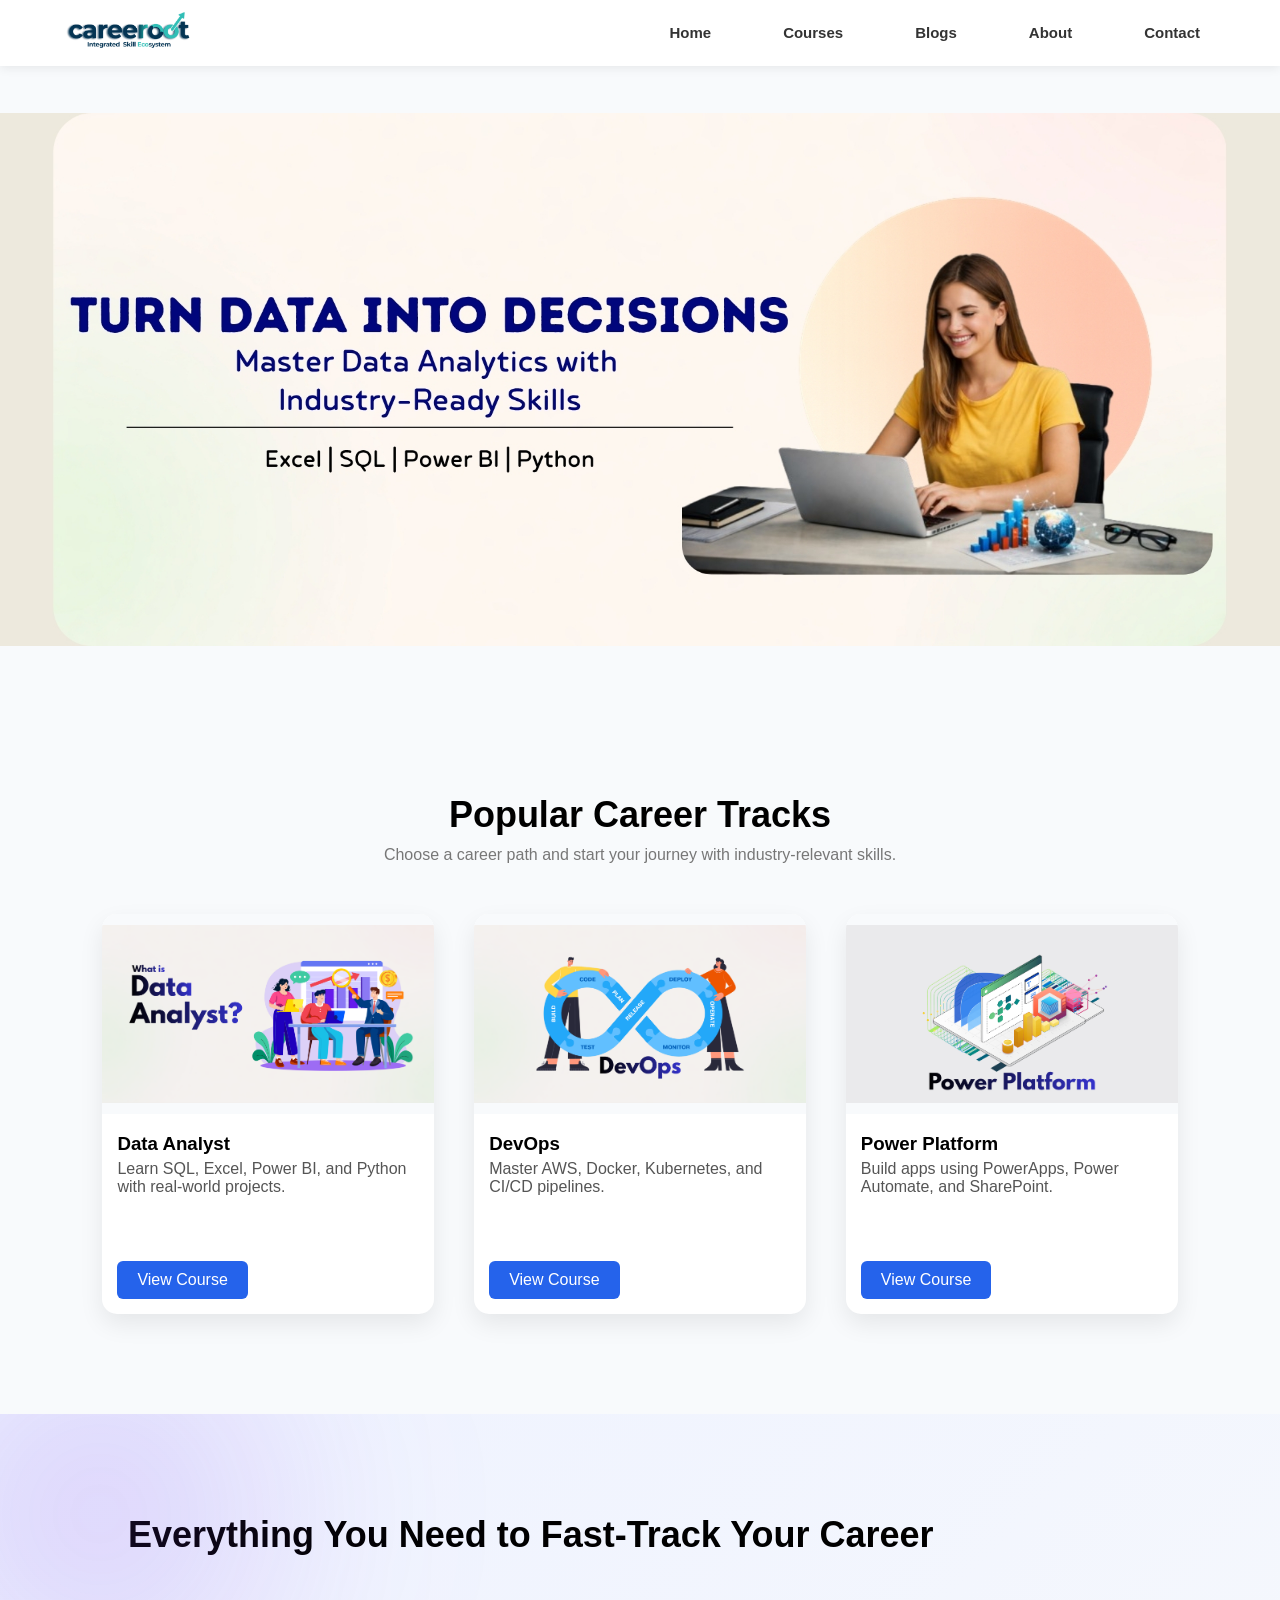
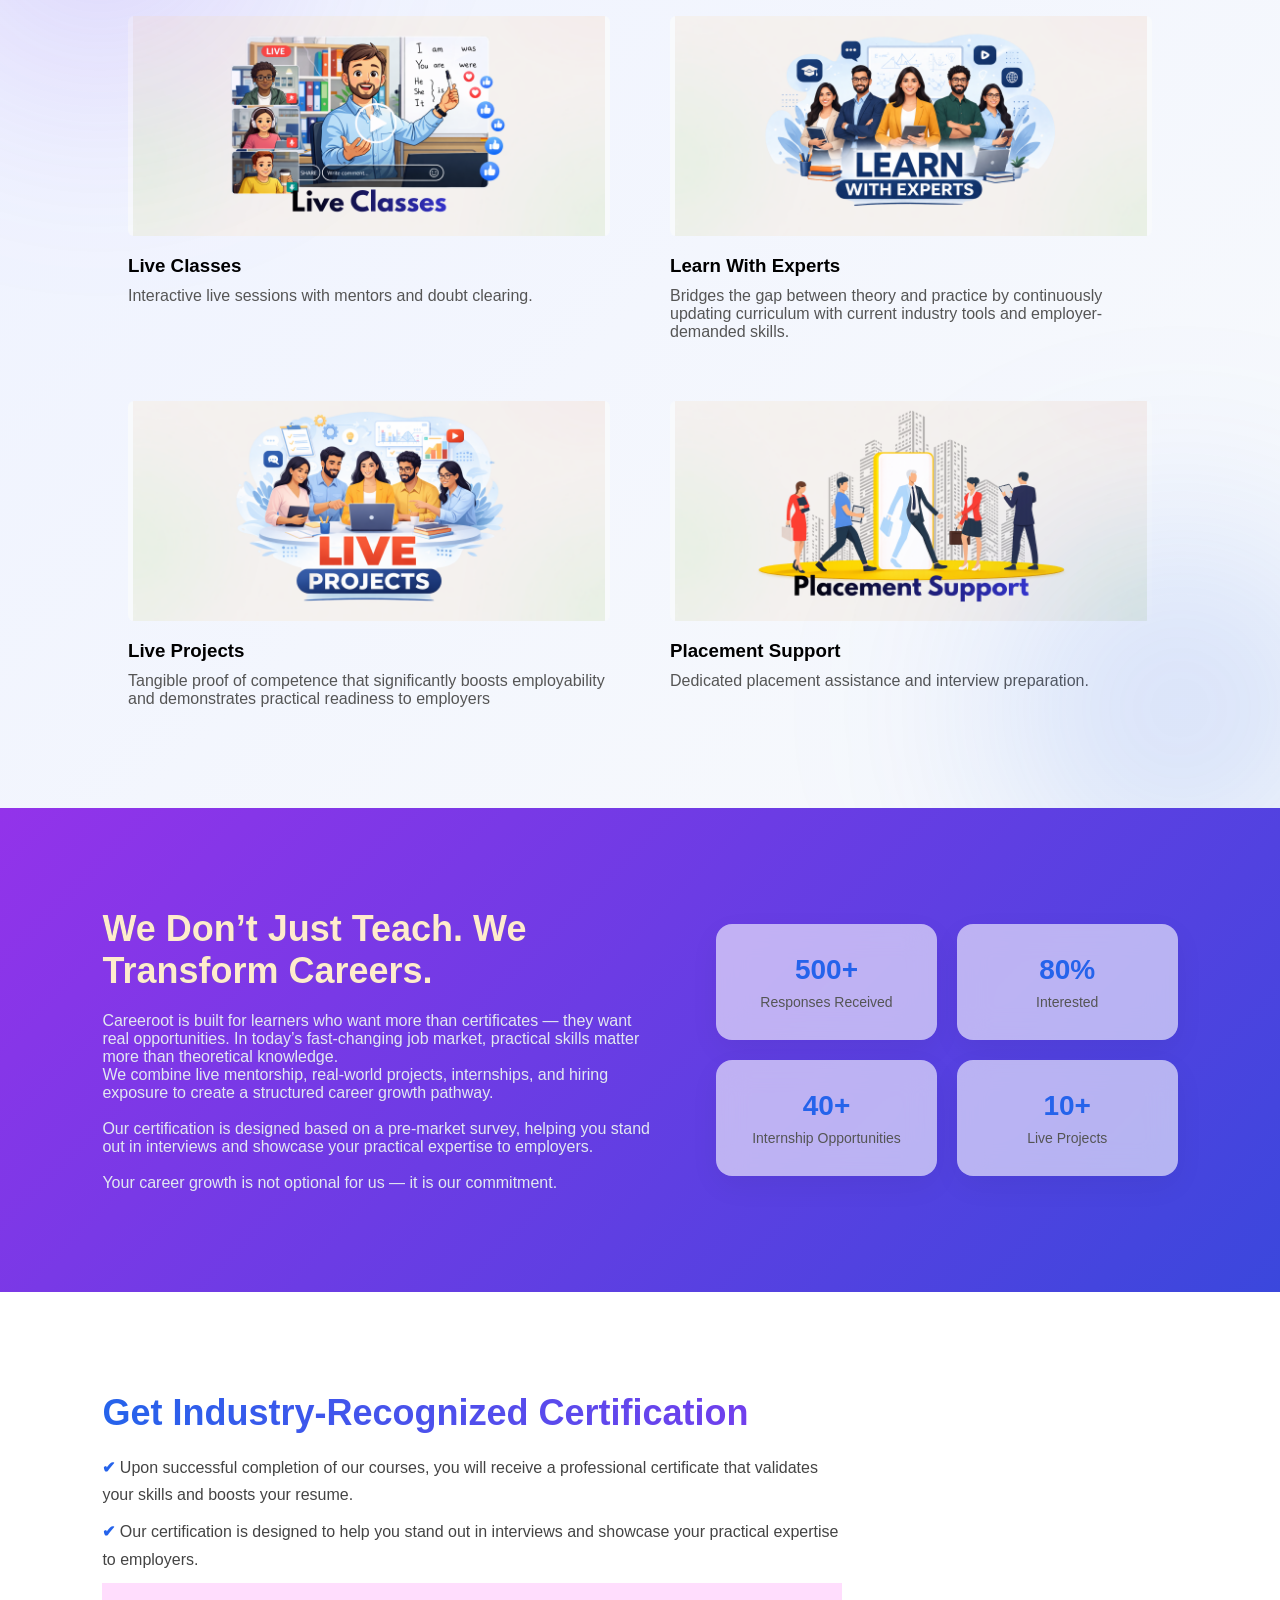
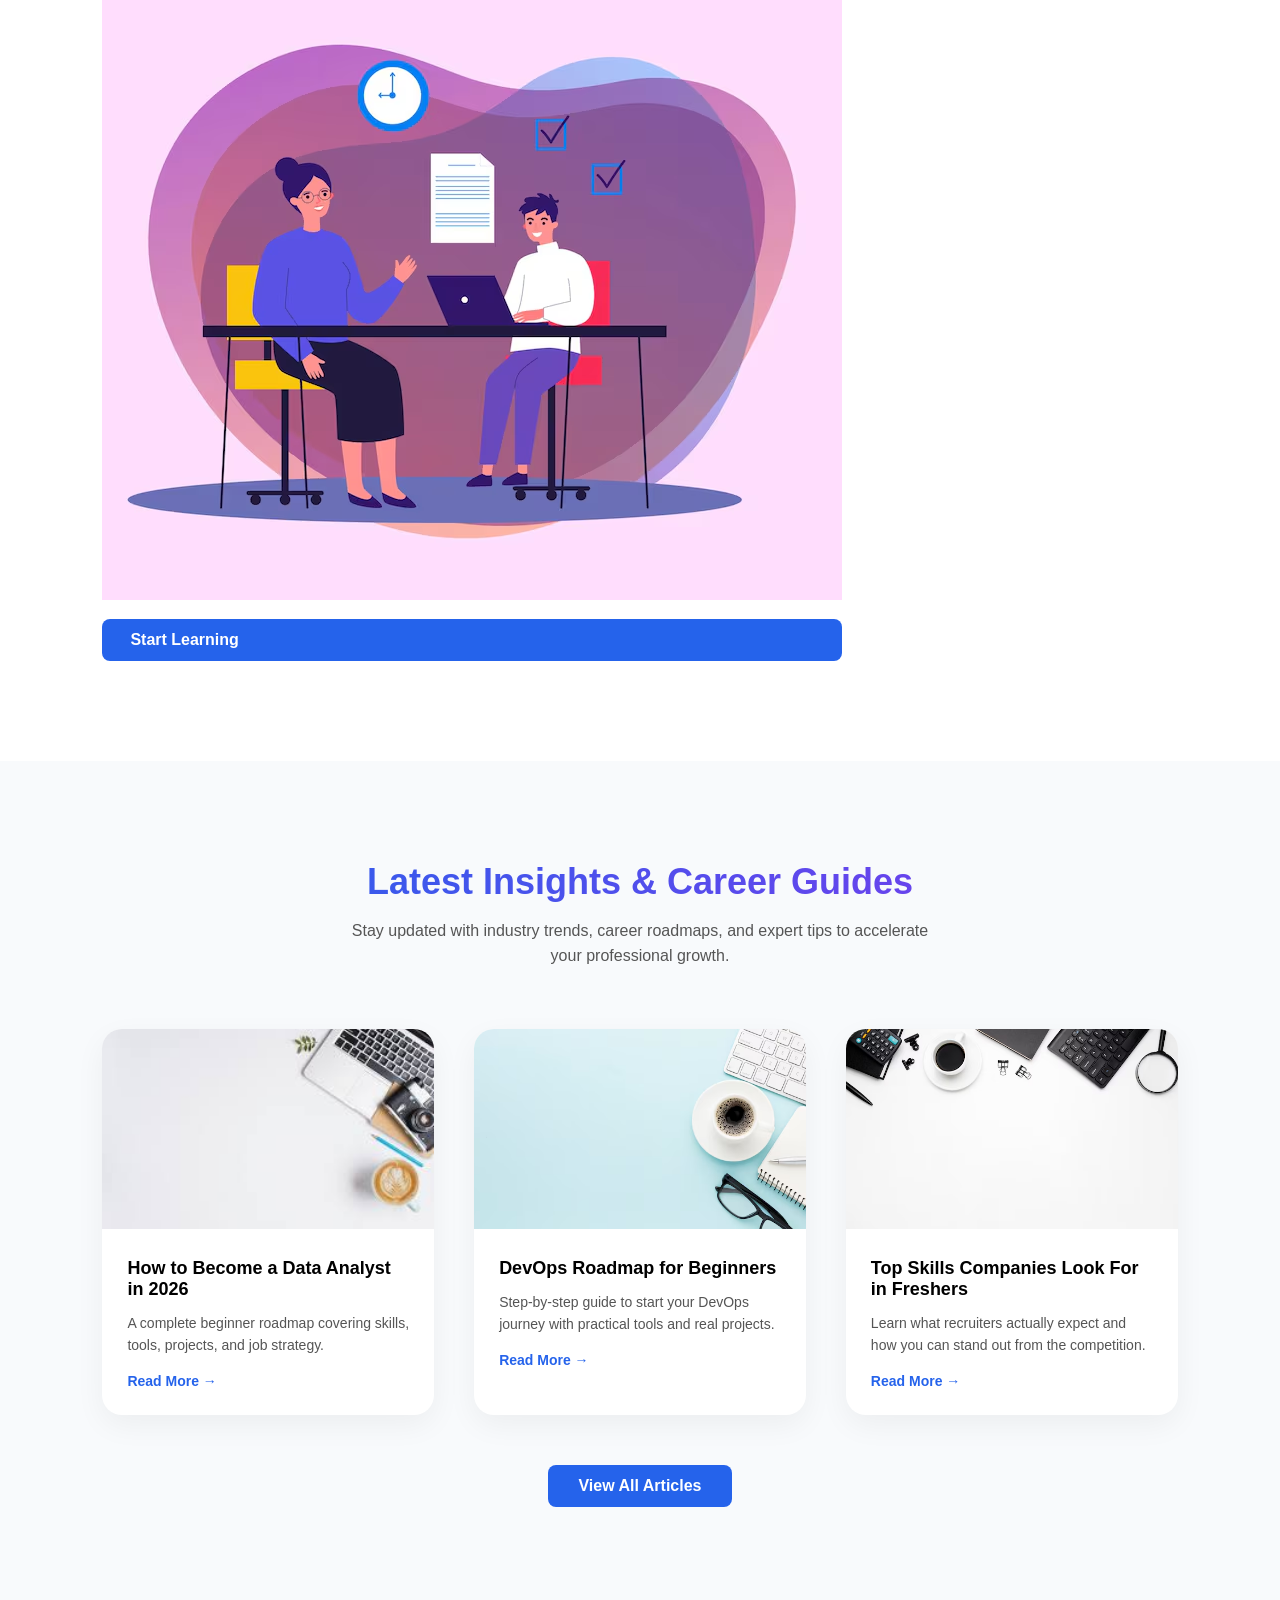
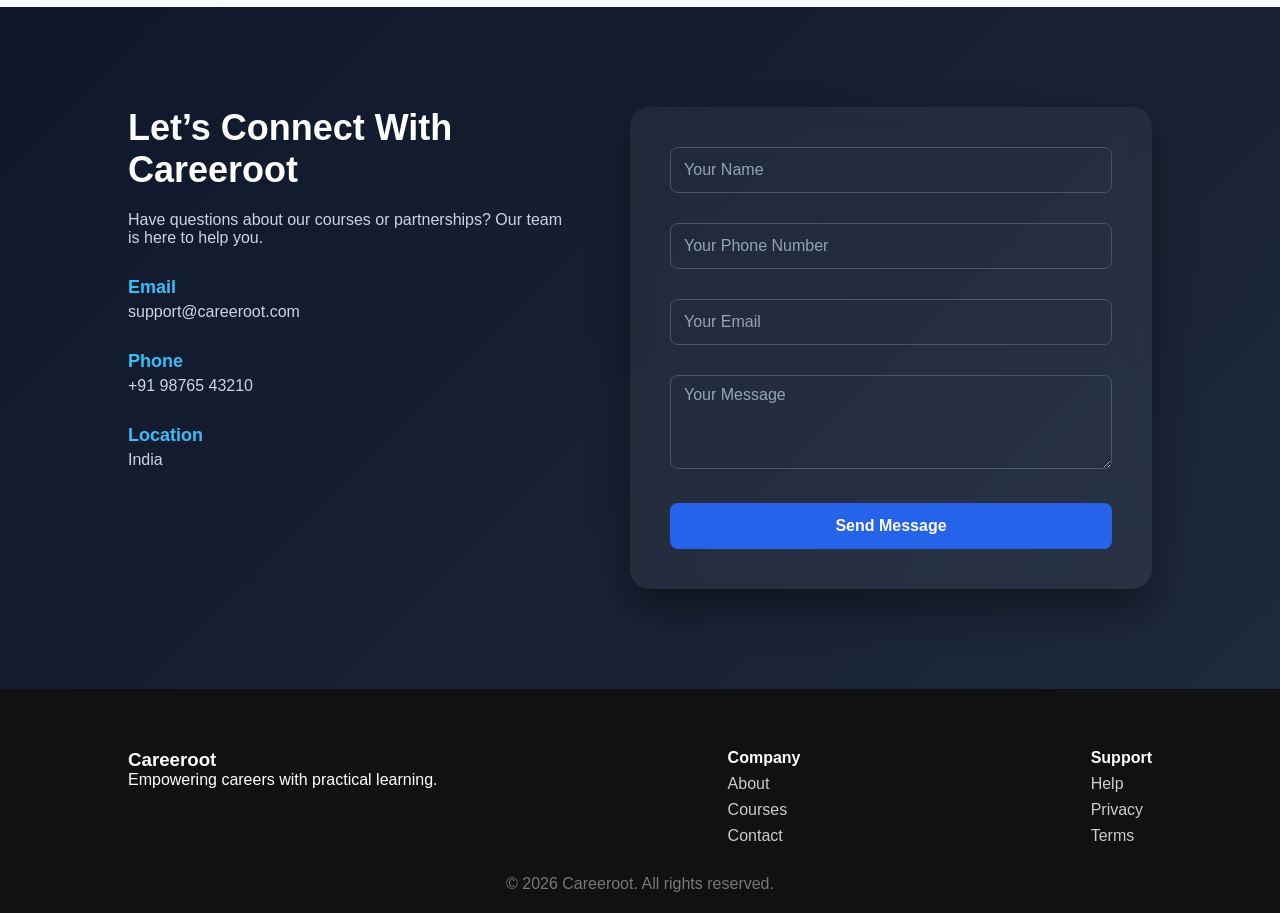
==== commit d0b410b7: "Add files via upload" ====
--- a/index.html
+++ b/index.html
@@ -128,7 +128,12 @@
         We combine live mentorship, real-world projects, internships, and 
         hiring exposure to create a structured career growth pathway.
       </p>
-
+       <br> 
+      <p>
+        Our certification is designed based on a pre-market survey, helping you 
+        stand out in interviews and showcase your practical expertise to employers.
+      </p>
+        <br>
       <p>
         Your career growth is not optional for us — it is our commitment.
       </p>
@@ -137,12 +142,12 @@
     <div class="about-stats">
       <div class="stat-card">
         <h3>500+</h3>
-        <p>Students Trained</p>
+        <p>Responses Received</p>
       </div>
 
       <div class="stat-card">
-        <h3>120+</h3>
-        <p>Interview Calls</p>
+        <h3>80%</h3>
+        <p>Interested</p>
       </div>
 
       <div class="stat-card">
@@ -151,8 +156,8 @@
       </div>
 
       <div class="stat-card">
-        <h3>95%</h3>
-        <p>Completion Rate</p>
+        <h3>10+</h3>
+        <p>Live Projects</p>
       </div>
     </div>
 
@@ -179,13 +184,15 @@
         and showcase your practical expertise to employers.
       </p>
 
-      <a href="courses.html" class="hero-btn">Start Learning</a>
-    </div>
+      
 
     <div class="certificate-image">
       <img src="images/card4.avif"alt="Course Completion Certificate">
     </div>
 
+    <a href="courses.html" class="hero-btn">Start Learning</a>
+    </div>
+    
   </div>
 
 </section>
